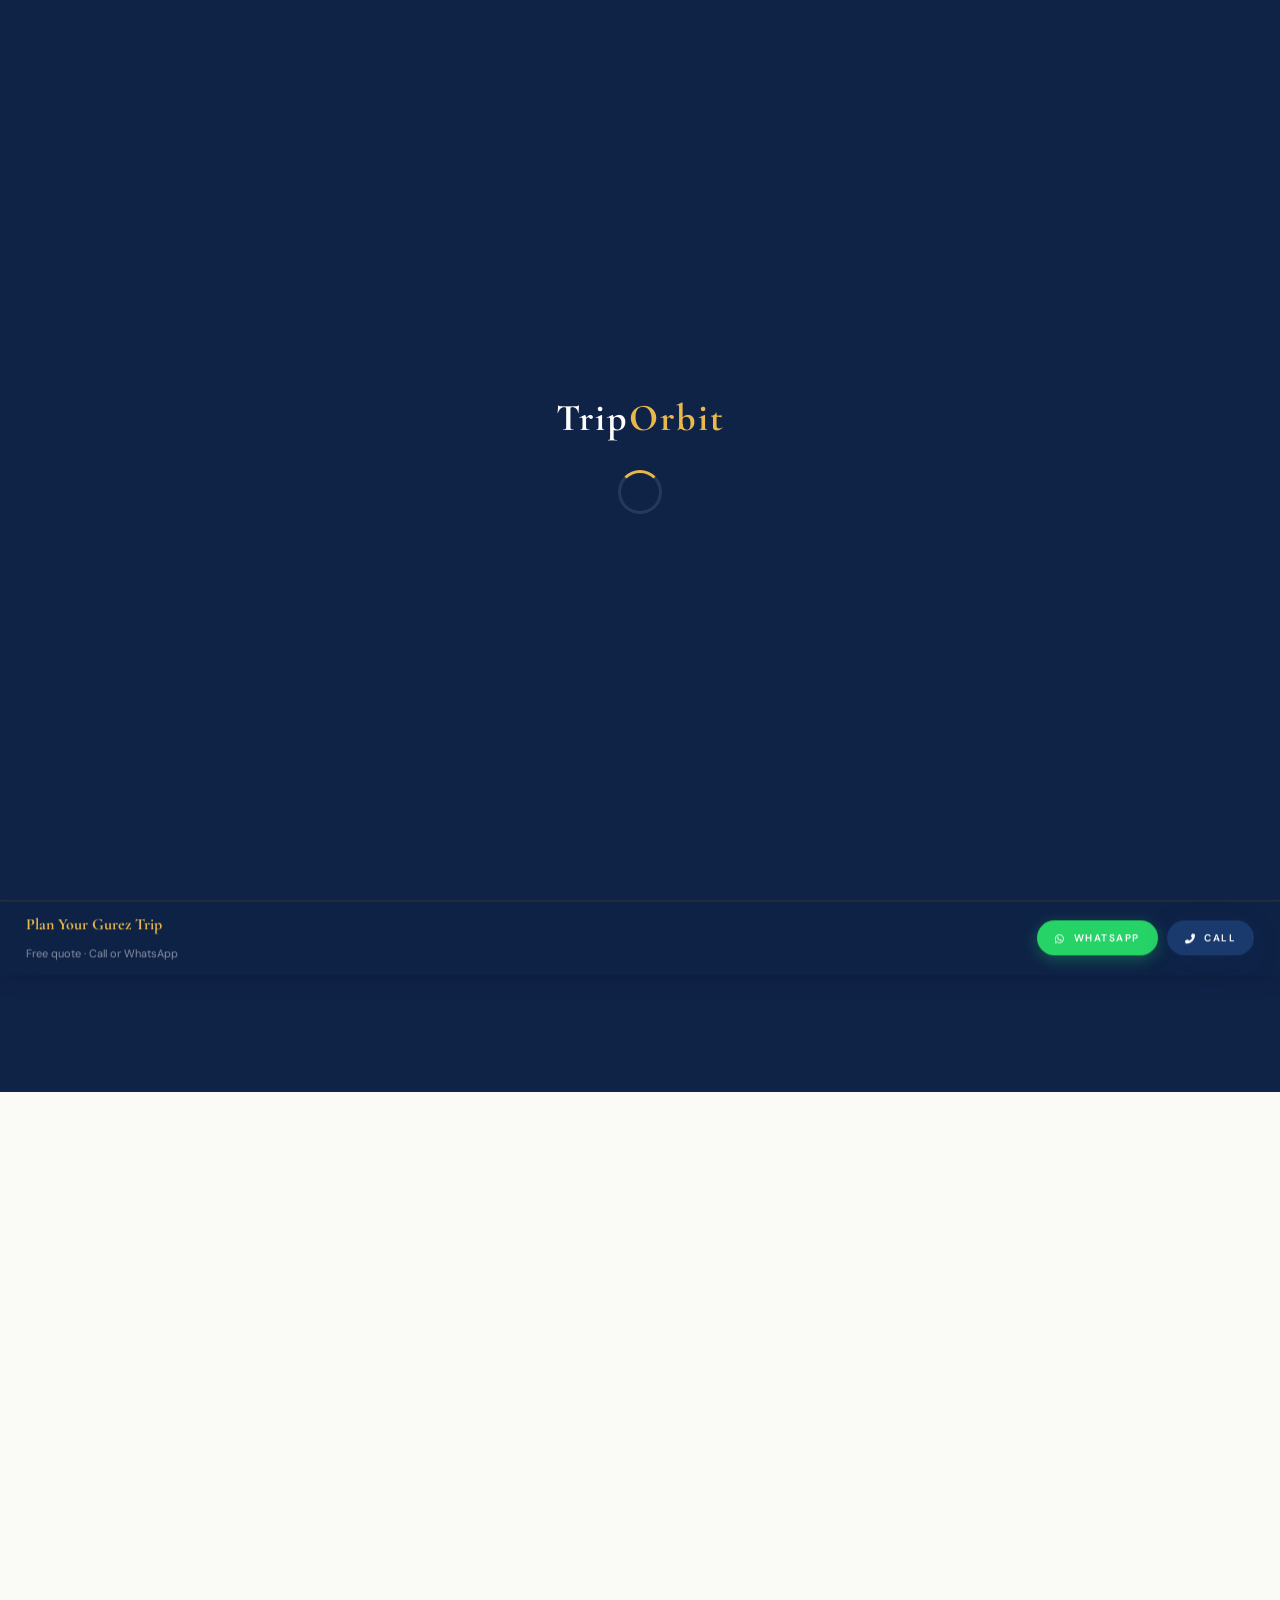
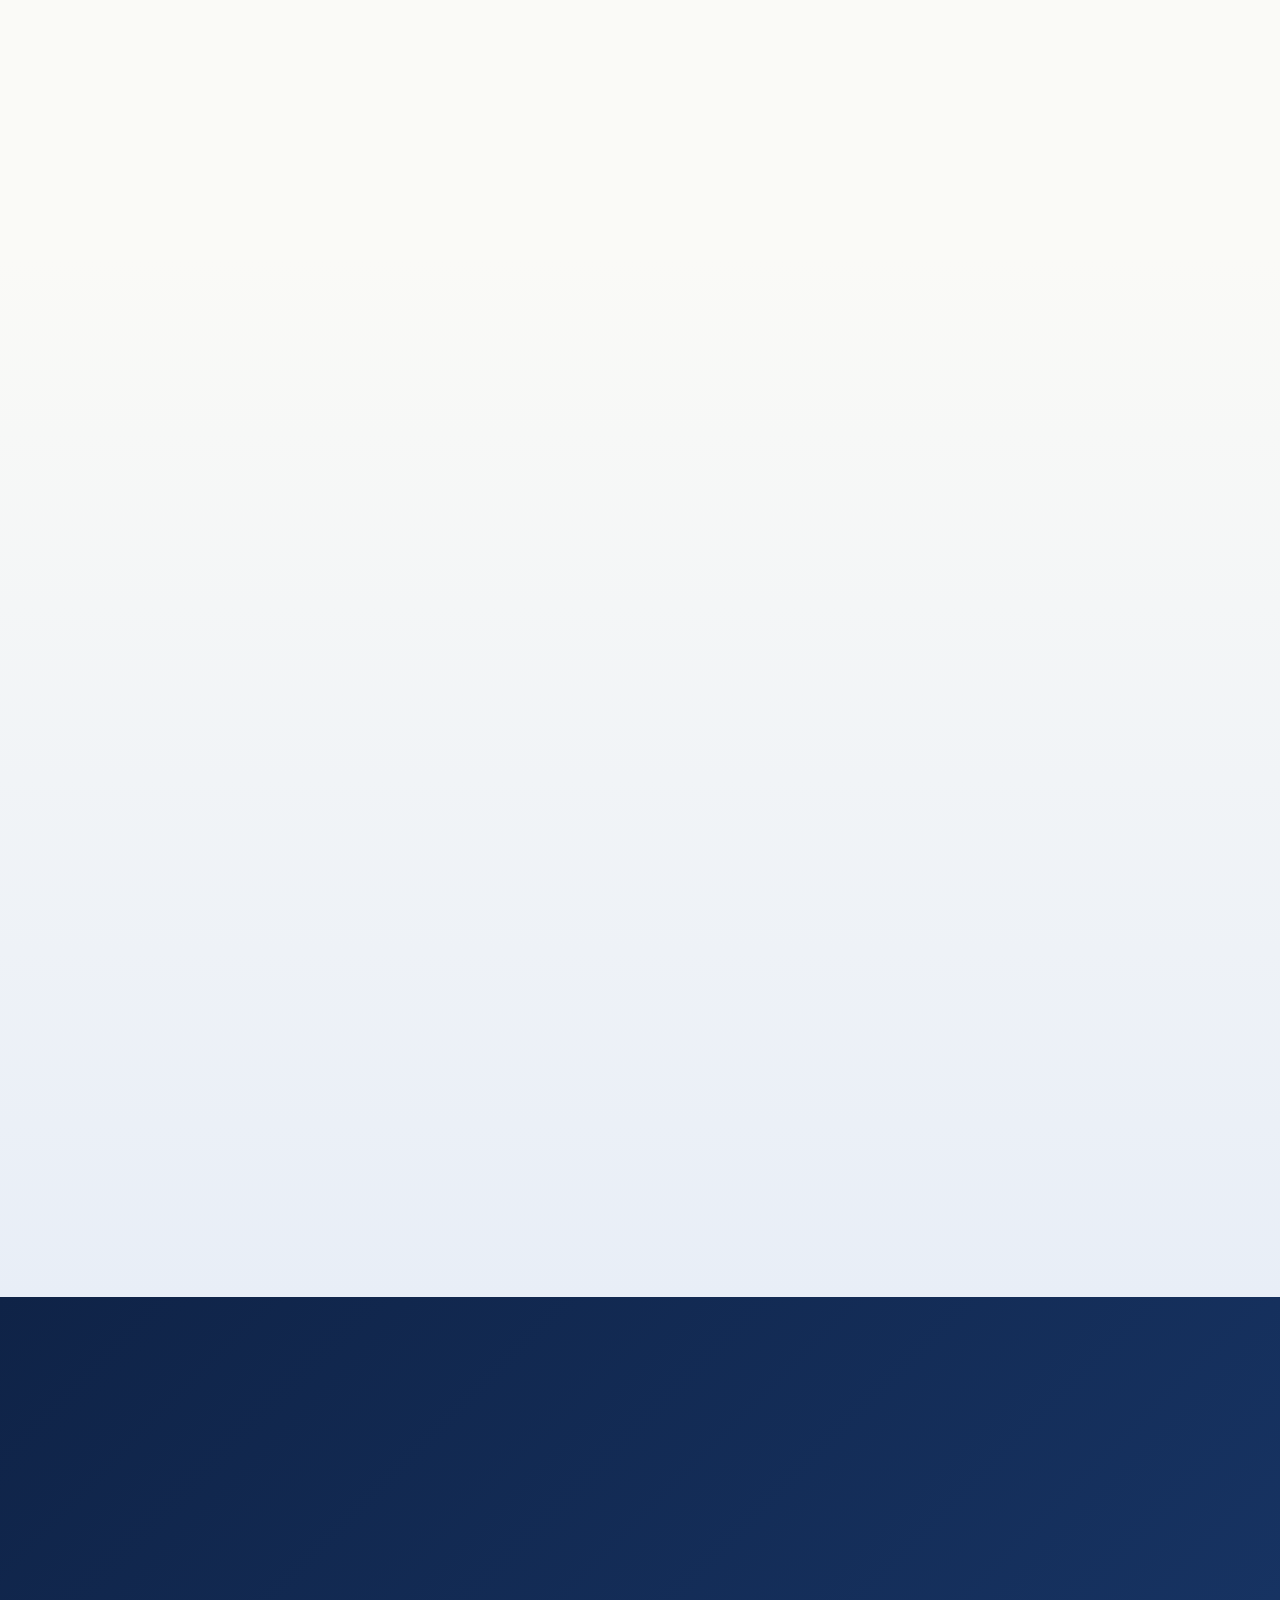
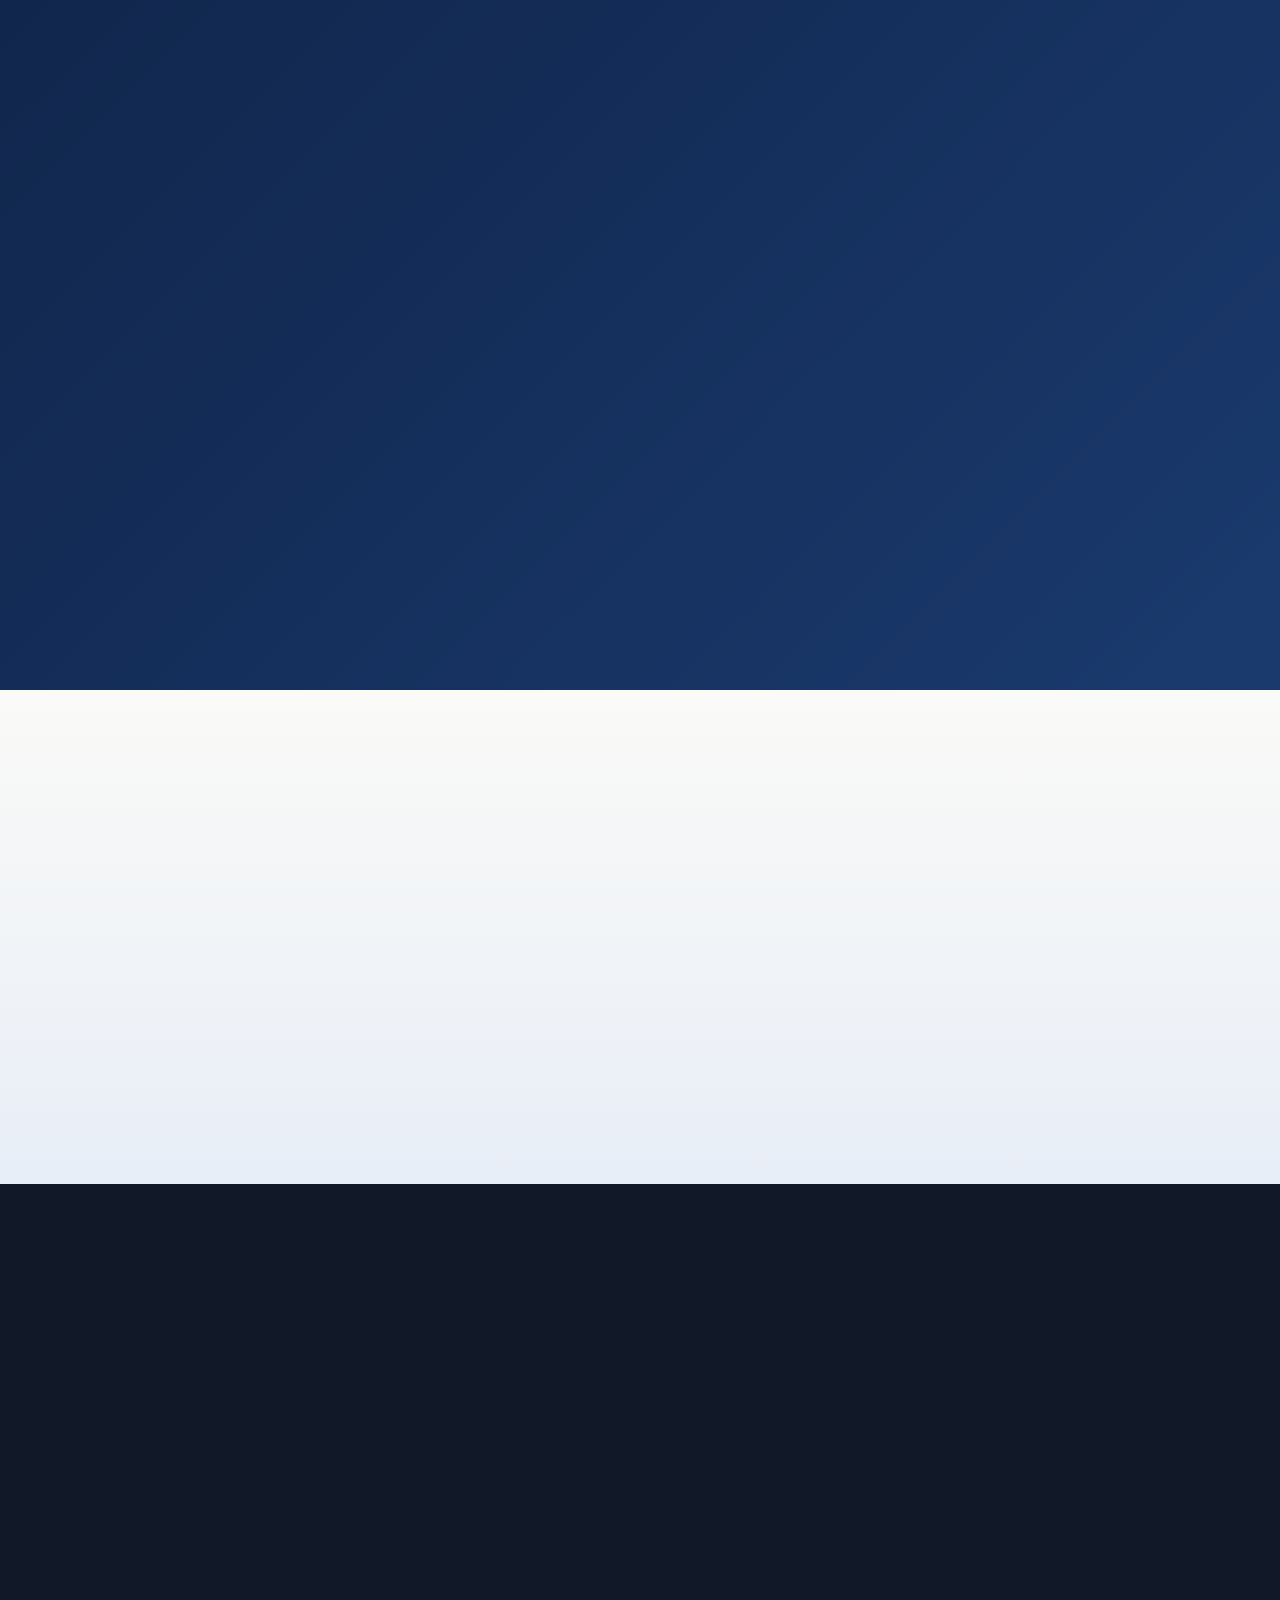
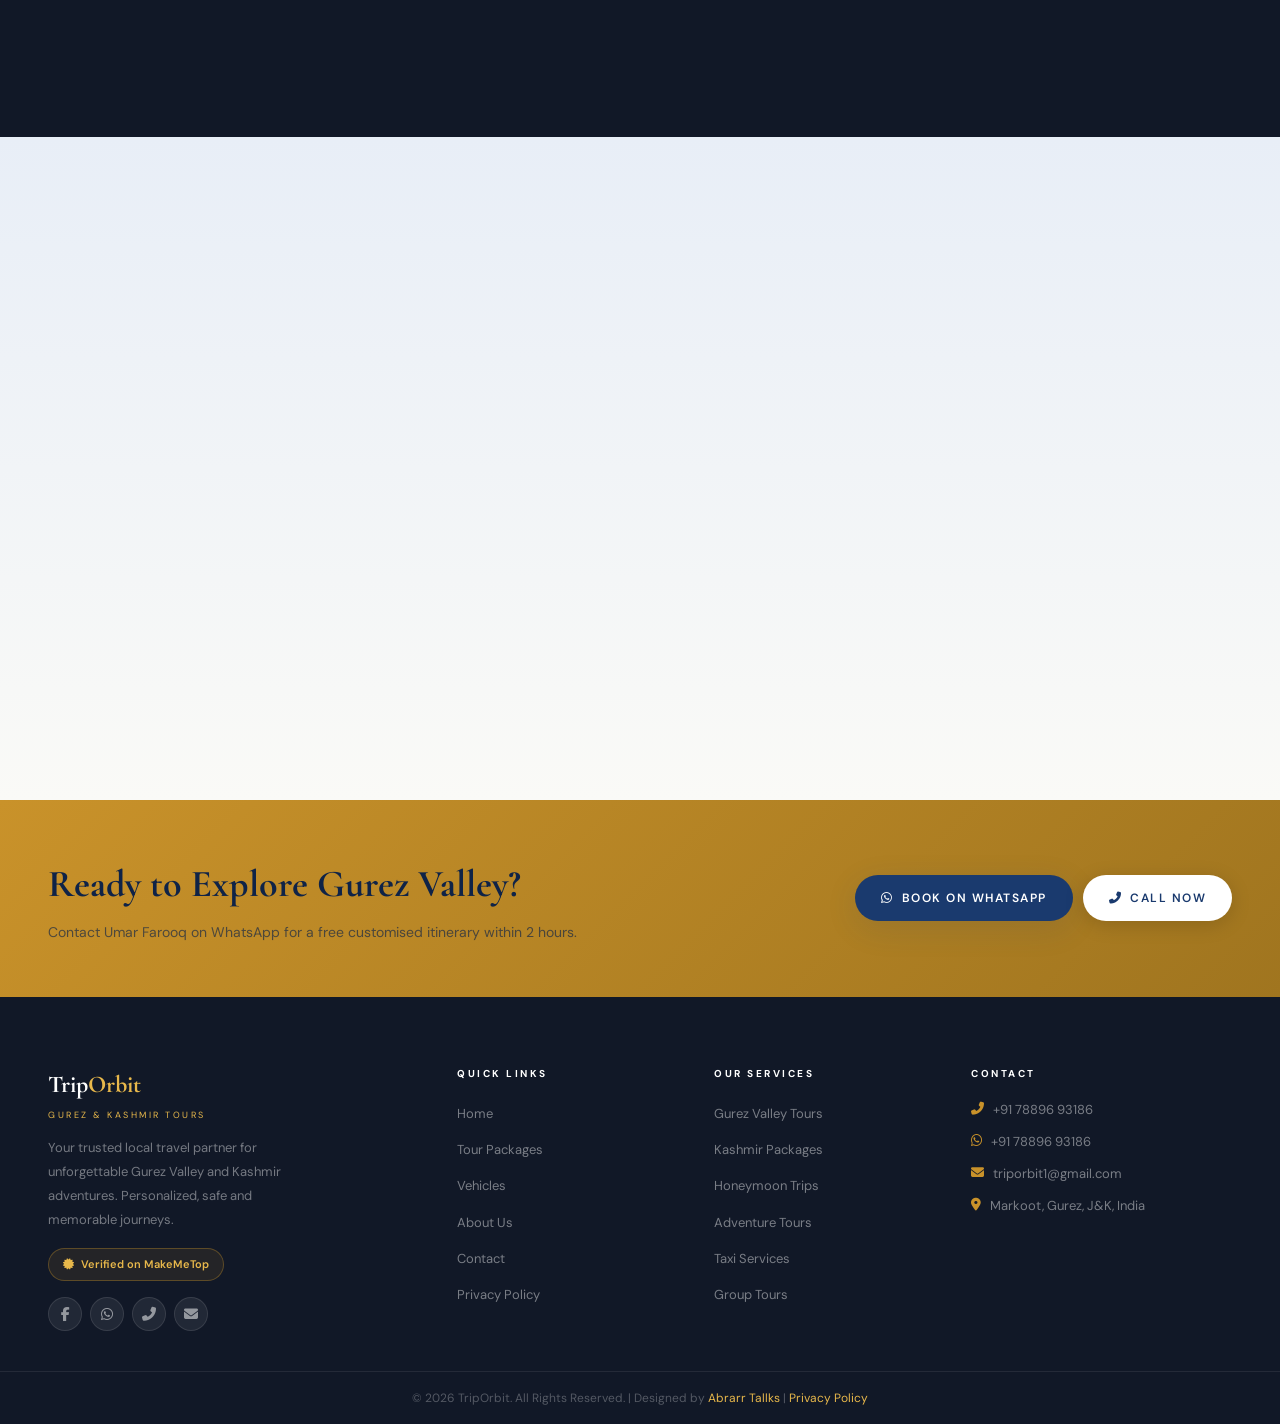
==== index.html @ 53494014 "Add files via upload" ====
<!DOCTYPE html>
<html lang="en">
<head>
<meta charset="UTF-8"/>
<meta name="viewport" content="width=device-width,initial-scale=1.0,viewport-fit=cover"/>
<title>TripOrbit – Best Gurez Valley & Kashmir Tour Packages | Umar Farooq</title>
<meta name="description" content="TripOrbit offers premium Gurez Valley and Kashmir tour packages, taxi services and travel experiences. Call Umar Farooq +91 7889693186."/>
<meta name="keywords" content="Gurez Valley tour packages, Kashmir travel agency, TripOrbit, Umar Farooq Markoot Gurez, Kashmir taxi service, adventure tours Gurez"/>
<link rel="canonical" href="https://trip-orbit.com"/>
<meta property="og:title" content="TripOrbit – Best Gurez Valley & Kashmir Tour Packages | Umar Farooq"/>
<meta property="og:description" content="TripOrbit offers premium Gurez Valley and Kashmir tour packages, taxi services and travel experiences. Call Umar Farooq +91 7889693186."/>
<meta property="og:image" content="https://images.unsplash.com/photo-1626714638456-5f14c9427ad4?w=1200&q=80"/>
<link rel="icon" type="image/png" href="favicon.png"/>
<link rel="preconnect" href="https://fonts.googleapis.com"/>
<link href="https://fonts.googleapis.com/css2?family=Cormorant+Garamond:ital,wght@0,400;0,600;0,700;1,400;1,600&family=DM+Sans:wght@300;400;500;600;700&display=swap" rel="stylesheet"/>
<link rel="stylesheet" href="https://cdnjs.cloudflare.com/ajax/libs/font-awesome/6.5.0/css/all.min.css"/>
<link rel="stylesheet" href="style.css"/>
</head>
<body><div id="pageLoader"><div class="loader-brand">Trip<span>Orbit</span></div><div class="loader-orbit"></div></div><nav id="nav" class="solid">
  <div class="nav-wrap">
    <a href="index.html" class="nav-brand">
      <div class="nav-brand-name">Trip<span>Orbit</span></div>
      <div class="nav-brand-sub">Gurez &amp; Kashmir Tours</div>
    </a>
    <ul class="nav-links" id="navLinks">
      <li><a href="index.html" class="active">Home</a></li>
      <li><a href="tours.html">Tours</a></li>
      <li><a href="cars.html">Vehicles</a></li>
      <li><a href="about.html">About</a></li>
      <li><a href="contact.html">Contact</a></li>
      <li><a href="https://wa.me/917889693186?text=Hi%20TripOrbit!%20I%20want%20to%20enquire%20about%20a%20Kashmir%2FGurez%20trip." target="_blank" class="nav-cta"><i class="fab fa-whatsapp"></i> Book Now</a></li>
    </ul>
    <button class="nav-hbg" id="navHbg" aria-label="Menu"><span></span><span></span><span></span></button>
  </div>
</nav>
<!-- HERO -->
<section class="hero" id="home" style="margin-top:0">
  <div style="position:absolute;inset:0;z-index:0">
    <div class="h-slide on" style="position:absolute;inset:0;background:url('https://images.unsplash.com/photo-1626714638456-5f14c9427ad4?w=1800&q=90') center 35%/cover;transition:opacity 1.4s ease"></div>
    <div class="h-slide" style="position:absolute;inset:0;background:url('https://images.unsplash.com/photo-1506905925346-21bda4d32df4?w=1800&q=90') center/cover;opacity:0;transition:opacity 1.4s ease"></div>
    <div class="h-slide" style="position:absolute;inset:0;background:url('https://images.unsplash.com/photo-1591649462430-c88aeea56a4f?w=1800&q=90') center/cover;opacity:0;transition:opacity 1.4s ease"></div>
    <div class="h-slide" style="position:absolute;inset:0;background:url('https://images.unsplash.com/photo-1692287731328-58f55e8950cd?w=1800&q=90') center/cover;opacity:0;transition:opacity 1.4s ease"></div>
  </div>
  <div class="hero-ov"></div>
  <div class="hero-bot"></div>
  <div class="hero-cnt">
    <div class="hero-eyebrow"><i class="fas fa-mountain"></i> Gurez Valley · Kashmir Himalaya <i class="fas fa-mountain"></i></div>
    <h1 class="hero-title">Discover Beautiful<em>Gurez with TripOrbit</em></h1>
    <p class="hero-sub">Trusted Tour &amp; Travel Partner for Kashmir Adventures — Personalized. Authentic. Unforgettable.</p>
    <div class="hero-btns">
      <a href="https://wa.me/917889693186?text=Hi%20TripOrbit!%20I%20want%20to%20enquire%20about%20a%20Kashmir%2FGurez%20trip." target="_blank" class="btn btn-wa"><i class="fab fa-whatsapp"></i> Book on WhatsApp</a>
      <a href="tel:+917889693186" class="btn btn-white"><i class="fas fa-phone-alt"></i> Call Now</a>
      <a href="tours.html" class="btn btn-outline"><i class="fas fa-compass"></i> View Tours</a>
    </div>
  </div>
  <div id="heroDots" style="position:absolute;bottom:clamp(44px,7vw,80px);left:50%;transform:translateX(-50%);z-index:3;display:flex;gap:8px"></div>
  <div class="hero-scroll"><span>Scroll</span><div class="hero-scroll-dot"></div></div>
</section>
<style>.h-dot{width:6px;height:6px;border-radius:50%;background:rgba(255,255,255,.38);cursor:pointer;transition:all .32s;border:none;padding:0}.h-dot.on{background:var(--gold-light);width:20px;border-radius:3px}</style>

<!-- TRUST STRIP -->
<div class="trust-strip">
  <div class="wrap"><div class="trust-grid">
    <div class="trust-item rv"><i class="fas fa-users trust-icon"></i><span class="trust-num count" data-to="500">0</span><span class="trust-lbl">Happy Travellers</span></div>
    <div class="trust-item rv"><i class="fas fa-suitcase-rolling trust-icon"></i><span class="trust-num count" data-to="100">0</span><span class="trust-lbl">Packages Managed</span></div>
    <div class="trust-item rv"><i class="fas fa-headset trust-icon"></i><span class="trust-num">24/7</span><span class="trust-lbl">Support Available</span></div>
    <div class="trust-item rv"><i class="fas fa-map-pin trust-icon"></i><span class="trust-num">Local</span><span class="trust-lbl">Travel Experts</span></div>
  </div></div>
</div>

<!-- ABOUT SNIPPET -->
<section class="sec" id="about">
  <div class="wrap"><div class="about-grid">
    <div class="about-imgs rvl">
      <div class="about-main"><img src="https://images.unsplash.com/photo-1626714638456-5f14c9427ad4?w=800&q=85" alt="Gurez Valley" loading="lazy"/></div>
      <div class="about-sm"><img src="https://images.unsplash.com/photo-1506905925346-21bda4d32df4?w=400&q=80" alt="Kashmir Mountains" loading="lazy"/></div>
      <div class="about-badge"><span class="about-badge-n">5+</span><span class="about-badge-t">Years Expertise</span></div>
    </div>
    <div class="rvr">
      <div class="lbl">Who We Are</div>
      <h2 class="ttl">Your Trusted <em>Local Partner</em></h2>
      <p style="font-size:clamp(13px,2vw,15px);color:var(--text2);line-height:1.9;margin-bottom:14px">TripOrbit offers memorable Kashmir and Gurez travel experiences with trusted local guidance, comfortable transport, personalized packages, and quality hospitality. Founded by Umar Farooq from Markoot, Gurez — we are the only travel agency with deep roots inside Gurez Valley itself.</p>
      <p style="font-size:clamp(13px,2vw,15px);color:var(--text2);line-height:1.9;margin-bottom:18px">Our local knowledge ensures you discover the real Gurez — the pristine Kishanganga River, the majestic Habba Khatoon Peak, the authentic Dard culture and hidden trails that no outsider agency can offer.</p>
      <div class="about-hl"><i class="fas fa-check"></i> Born &amp; raised in Gurez — 100% local expertise</div>
      <div class="about-hl"><i class="fas fa-check"></i> Verified on MakeMeTop Business Platform</div>
      <div class="about-hl"><i class="fas fa-check"></i> 500+ Happy Travellers served across India</div>
      <div class="about-hl"><i class="fas fa-check"></i> Transparent pricing — no hidden costs ever</div>
      <div style="display:flex;gap:10px;flex-wrap:wrap;margin-top:22px">
        <a href="about.html" class="btn btn-royal"><i class="fas fa-info-circle"></i> Our Full Story</a>
        <a href="https://wa.me/917889693186?text=Hi%20TripOrbit!%20I%20want%20to%20enquire%20about%20a%20Kashmir%2FGurez%20trip." target="_blank" class="btn btn-wa"><i class="fab fa-whatsapp"></i> WhatsApp Us</a>
      </div>
    </div>
  </div></div>
</section>

<!-- SERVICES -->
<section class="sec services-bg" id="services">
  <div class="wrap">
    <div class="sh c rv"><div class="lbl">What We Offer</div><h2 class="ttl">Our Premium <em>Services</em></h2><p class="sub-txt">From curated tours to comfortable transport — everything for your perfect Kashmir journey</p></div>
    <div class="svc-grid">
      <div class="svc-card rv"><div class="svc-num">01</div><div class="svc-ico"><i class="fas fa-compass"></i></div><h3>Kashmir Tour Packages</h3><p>Curated itineraries covering Srinagar, Gulmarg, Pahalgam, Sonamarg and the magical Gurez Valley.</p><a href="https://wa.me/917889693186?text=Hi%20TripOrbit!%20I%20want%20to%20enquire%20about%20a%20Kashmir%2FGurez%20trip." target="_blank" class="btn btn-royal btn-sm"><i class="fab fa-whatsapp"></i> Inquire on WhatsApp</a></div>
      <div class="svc-card rv"><div class="svc-num">02</div><div class="svc-ico"><i class="fas fa-mountain"></i></div><h3>Gurez Valley Tours</h3><p>Exclusive Gurez expeditions — Habba Khatoon Peak, Kishanganga River, Tulail Valley, Razdan Pass.</p><a href="https://wa.me/917889693186?text=Hi%20TripOrbit!%20I%20want%20to%20enquire%20about%20a%20Kashmir%2FGurez%20trip." target="_blank" class="btn btn-royal btn-sm"><i class="fab fa-whatsapp"></i> Inquire on WhatsApp</a></div>
      <div class="svc-card rv"><div class="svc-num">03</div><div class="svc-ico"><i class="fas fa-car"></i></div><h3>Taxi Services</h3><p>Comfortable, experienced local drivers for all Kashmir routes — Innova, SUV, Tempo Traveller &amp; sedans.</p><a href="https://wa.me/917889693186?text=Hi%20TripOrbit!%20I%20want%20to%20enquire%20about%20a%20Kashmir%2FGurez%20trip." target="_blank" class="btn btn-royal btn-sm"><i class="fab fa-whatsapp"></i> Inquire on WhatsApp</a></div>
      <div class="svc-card rv"><div class="svc-num">04</div><div class="svc-ico"><i class="fas fa-hotel"></i></div><h3>Hotel Booking</h3><p>Premium hotels, heritage guesthouses and cozy homestays — handpicked for comfort and authenticity.</p><a href="https://wa.me/917889693186?text=Hi%20TripOrbit!%20I%20want%20to%20enquire%20about%20a%20Kashmir%2FGurez%20trip." target="_blank" class="btn btn-royal btn-sm"><i class="fab fa-whatsapp"></i> Inquire on WhatsApp</a></div>
      <div class="svc-card rv"><div class="svc-num">05</div><div class="svc-ico"><i class="fas fa-heart"></i></div><h3>Honeymoon Trips</h3><p>Romantic Kashmir packages with private shikara rides, houseboat stays &amp; exclusive experiences.</p><a href="https://wa.me/917889693186?text=Hi%20TripOrbit!%20I%20want%20to%20enquire%20about%20a%20Kashmir%2FGurez%20trip." target="_blank" class="btn btn-royal btn-sm"><i class="fab fa-whatsapp"></i> Inquire on WhatsApp</a></div>
      <div class="svc-card rv"><div class="svc-num">06</div><div class="svc-ico"><i class="fas fa-users"></i></div><h3>Family Tours</h3><p>Kid-friendly Kashmir packages with comfortable vehicles, safe itineraries and memorable activities.</p><a href="https://wa.me/917889693186?text=Hi%20TripOrbit!%20I%20want%20to%20enquire%20about%20a%20Kashmir%2FGurez%20trip." target="_blank" class="btn btn-royal btn-sm"><i class="fab fa-whatsapp"></i> Inquire on WhatsApp</a></div>
      <div class="svc-card rv"><div class="svc-num">07</div><div class="svc-ico"><i class="fas fa-hiking"></i></div><h3>Adventure Tours</h3><p>Gurez treks, mountain camping, river crossings and off-road 4WD adventures in the Himalayas.</p><a href="https://wa.me/917889693186?text=Hi%20TripOrbit!%20I%20want%20to%20enquire%20about%20a%20Kashmir%2FGurez%20trip." target="_blank" class="btn btn-royal btn-sm"><i class="fab fa-whatsapp"></i> Inquire on WhatsApp</a></div>
      <div class="svc-card rv"><div class="svc-num">08</div><div class="svc-ico"><i class="fas fa-bus"></i></div><h3>Group Tours</h3><p>Managed group tours for 10–50 people — corporate retreats, school trips and large families.</p><a href="https://wa.me/917889693186?text=Hi%20TripOrbit!%20I%20want%20to%20enquire%20about%20a%20Kashmir%2FGurez%20trip." target="_blank" class="btn btn-royal btn-sm"><i class="fab fa-whatsapp"></i> Inquire on WhatsApp</a></div>
    </div>
  </div>
</section>

<!-- WHY US -->
<section class="sec why-bg" id="why">
  <div class="wrap">
    <div class="sh c rv"><div class="lbl" style="color:var(--gold)">Why TripOrbit</div><h2 class="ttl lt">Why <em>Choose Us</em></h2><p class="sub-txt lt">The only Gurez-based travel agency with true local roots and insider knowledge</p></div>
    <div class="why-grid">
      <div class="why-card rv"><div class="why-ico"><i class="fas fa-map-pin"></i></div><h3>True Local Expertise</h3><p>We are from Gurez — not just tour operators. Umar Farooq was born and raised in Markoot village, giving you experiences no outsider can offer.</p></div>
      <div class="why-card rv"><div class="why-ico"><i class="fas fa-shield-alt"></i></div><h3>Safe &amp; Trusted</h3><p>Verified on MakeMeTop, trusted by 500+ travellers. Every vehicle, route and accommodation is personally vetted for your safety.</p></div>
      <div class="why-card rv"><div class="why-ico"><i class="fas fa-hand-holding-heart"></i></div><h3>Personalized Service</h3><p>No cookie-cutter tours. Every itinerary is crafted specifically for you — your preferences, your pace, your budget.</p></div>
      <div class="why-card rv"><div class="why-ico"><i class="fas fa-rupee-sign"></i></div><h3>No Hidden Costs</h3><p>Complete transparency in pricing. What we quote is exactly what you pay — no surprises, no last-minute additions ever.</p></div>
      <div class="why-card rv"><div class="why-ico"><i class="fas fa-headset"></i></div><h3>24/7 Support</h3><p>We are available round the clock throughout your journey — from landing to safe departure home.</p></div>
      <div class="why-card rv"><div class="why-ico"><i class="fas fa-star"></i></div><h3>Quality Guaranteed</h3><p>Premium vehicles, hand-selected hotels, experienced guides and genuine Kashmiri hospitality at every step.</p></div>
    </div>
  </div>
</section>

<!-- FEATURED TOURS -->
<section class="sec services-bg" id="tours-preview">
  <div class="wrap">
    <div class="sh c rv"><div class="lbl">Top Picks</div><h2 class="ttl">Featured <em>Tour Packages</em></h2><p class="sub-txt">Handcrafted experiences — inquire on WhatsApp for details &amp; availability</p></div>
    <div class="tour-grid" id="toursGrid"></div>
    <div style="text-align:center;margin-top:32px" class="rv"><a href="tours.html" class="btn btn-royal"><i class="fas fa-compass"></i> View All Tour Packages</a></div>
  </div>
</section>

<!-- GALLERY -->
<section class="sec gallery-bg" id="gallery">
  <div class="wrap">
    <div class="sh c rv"><div class="lbl" style="color:var(--gold)">Visual Journey</div><h2 class="ttl lt">Explore <em>Kashmir &amp; Gurez</em></h2><p class="sub-txt lt">Stunning landscapes from the paradise of Gurez Valley and Kashmir Himalayas</p></div>
    <div class="gal-filter rv" id="galFilters"><button class="gal-btn on" data-cat="all">All Photos</button><button class="gal-btn" data-cat="gurez">Gurez Valley</button><button class="gal-btn" data-cat="kashmir">Kashmir</button><button class="gal-btn" data-cat="adventure">Adventure</button></div>
    <div class="gal-grid rv" id="galGrid"></div>
    <div style="text-align:center;margin-top:26px" class="rv"><a href="tours.html" class="btn btn-outline" style="border-color:rgba(255,255,255,.4)"><i class="fas fa-compass"></i> View All Packages</a></div>
  </div>
</section>
<div class="lb" id="lb"><button class="lb-x" id="lbClose"><i class="fas fa-times"></i></button><button class="lb-nav lb-prev" id="lbPrev"><i class="fas fa-chevron-left"></i></button><img id="lbImg" src="" alt=""/><p class="lb-cap" id="lbCap"></p><button class="lb-nav lb-next" id="lbNext"><i class="fas fa-chevron-right"></i></button></div>

<!-- TESTIMONIALS -->
<section class="sec testi-bg">
  <div class="wrap">
    <div class="sh c rv"><div class="lbl">Happy Travellers</div><h2 class="ttl">What Our Guests <em>Say</em></h2></div>
    <div class="testi-grid">
      <div class="testi-card rv"><div class="testi-stars">★★★★★</div><p>"An absolutely unforgettable experience in Gurez Valley! Umar bhai arranged everything perfectly — vehicle, homestay, local food and guided walks. This is the only real way to experience Gurez. Highly recommended!"</p><div class="testi-auth"><div class="testi-av">RK</div><div><strong>Rahul Kapoor</strong><span>Delhi — Gurez Valley Tour</span></div></div></div>
      <div class="testi-card rv"><div class="testi-stars">★★★★★</div><p>"Best Kashmir tour agency I've used. TripOrbit's local knowledge is unmatched. The family package was seamlessly arranged — from Srinagar to Pahalgam to Gulmarg. Every detail taken care of. Will book again!"</p><div class="testi-auth"><div class="testi-av">SA</div><div><strong>Suresh &amp; Anita</strong><span>Mumbai — Family Kashmir Tour</span></div></div></div>
      <div class="testi-card rv"><div class="testi-stars">★★★★★</div><p>"TripOrbit gave us the most authentic Gurez experience possible. Being from Gurez themselves, they know every corner and hidden gem. The Kishanganga trek was extraordinary. 10/10!"</p><div class="testi-auth"><div class="testi-av">AM</div><div><strong>Arjun Mehta</strong><span>Bangalore — Adventure Trek</span></div></div></div>
    </div>
  </div>
</section>

<!-- CTA STRIP -->
<div class="cta-strip">
  <div class="wrap"><div class="cta-inner">
    <div><h2>Ready to Explore Gurez Valley?</h2><p>Contact Umar Farooq on WhatsApp for a free customised itinerary within 2 hours.</p></div>
    <div class="cta-btns"><a href="https://wa.me/917889693186?text=Hi%20TripOrbit!%20I%20want%20to%20enquire%20about%20a%20Kashmir%2FGurez%20trip." target="_blank" class="btn btn-royal"><i class="fab fa-whatsapp"></i> Book on WhatsApp</a><a href="tel:+917889693186" class="btn btn-white"><i class="fas fa-phone-alt"></i> Call Now</a></div>
  </div></div>
</div>
<footer>
  <div class="ft"><div class="wrap"><div class="ft-grid">
    <div>
      <div class="ft-brand-name">Trip<span>Orbit</span></div>
      <div class="ft-brand-tag">Gurez &amp; Kashmir Tours</div>
      <p class="ft-about">Your trusted local travel partner for unforgettable Gurez Valley and Kashmir adventures. Personalized, safe and memorable journeys.</p>
      <a href="https://makemetop.in/?biz=tGDVPqLP9WNMImsATMCc" target="_blank" class="ft-mmt"><i class="fas fa-certificate"></i> Verified on MakeMeTop</a>
      <div class="ft-soc">
        <a href="https://www.facebook.com/share/1CKS7uAWqa/" target="_blank"><i class="fab fa-facebook-f"></i></a>
        <a href="https://wa.me/917889693186?text=Hi%20TripOrbit!%20I%20want%20to%20enquire%20about%20a%20Kashmir%2FGurez%20trip." target="_blank"><i class="fab fa-whatsapp"></i></a>
        <a href="tel:+917889693186"><i class="fas fa-phone-alt"></i></a>
        <a href="mailto:triporbit1@gmail.com"><i class="fas fa-envelope"></i></a>
      </div>
    </div>
    <div class="ft-col"><h4>Quick Links</h4><ul>
      <li><a href="index.html">Home</a></li><li><a href="tours.html">Tour Packages</a></li><li><a href="cars.html">Vehicles</a></li><li><a href="about.html">About Us</a></li><li><a href="contact.html">Contact</a></li><li><a href="privacy.html">Privacy Policy</a></li>
    </ul></div>
    <div class="ft-col"><h4>Our Services</h4><ul>
      <li><a href="tours.html">Gurez Valley Tours</a></li><li><a href="tours.html">Kashmir Packages</a></li><li><a href="tours.html">Honeymoon Trips</a></li><li><a href="tours.html">Adventure Tours</a></li><li><a href="cars.html">Taxi Services</a></li><li><a href="tours.html">Group Tours</a></li>
    </ul></div>
    <div class="ft-col"><h4>Contact</h4>
      <div class="ft-ci"><i class="fas fa-phone-alt"></i><a href="tel:+917889693186">+91 78896 93186</a></div>
      <div class="ft-ci"><i class="fab fa-whatsapp"></i><a href="https://wa.me/917889693186?text=Hi%20TripOrbit!%20I%20want%20to%20enquire%20about%20a%20Kashmir%2FGurez%20trip.">+91 78896 93186</a></div>
      <div class="ft-ci"><i class="fas fa-envelope"></i><a href="mailto:triporbit1@gmail.com">triporbit1@gmail.com</a></div>
      <div class="ft-ci"><i class="fas fa-map-marker-alt"></i><span>Markoot, Gurez, J&amp;K, India</span></div>
    </div>
  </div></div></div>
  <div class="fb"><div class="wrap">&copy; 2026 TripOrbit. All Rights Reserved. | Designed by <a href="#">Abrarr Tallks</a> | <a href="privacy.html">Privacy Policy</a></div></div>
</footer><a href="https://wa.me/917889693186?text=Hi%20TripOrbit!%20I%20want%20to%20enquire%20about%20a%20Kashmir%2FGurez%20trip." target="_blank" class="wa-float" aria-label="WhatsApp"><i class="fab fa-whatsapp"></i><span class="wa-tip">Chat with us!</span></a>
<a href="tel:+917889693186" class="call-float" aria-label="Call"><i class="fas fa-phone-alt"></i><span class="call-tip">+91 78896 93186</span></a>
<button class="sct" id="sct"><i class="fas fa-chevron-up"></i></button>
<div class="toast" id="toast"></div>
<div class="sbb" id="sbb"><div class="sbb-txt"><strong>Plan Your Gurez Trip</strong><span>Free quote · Call or WhatsApp</span></div><div class="sbb-btns"><a href="https://wa.me/917889693186?text=Hi%20TripOrbit!%20I%20want%20to%20enquire%20about%20a%20Kashmir%2FGurez%20trip." target="_blank" class="btn btn-wa btn-sm"><i class="fab fa-whatsapp"></i> WhatsApp</a><a href="tel:+917889693186" class="btn btn-royal btn-sm"><i class="fas fa-phone-alt"></i> Call</a></div></div><div class="tmo" id="tmo"><div class="tmb"><button class="tm-close" id="tmClose"><i class="fas fa-times"></i></button><div class="tmi"><img id="tmoImg" src="" alt=""/></div><div class="tm-body" id="tmBody"></div></div></div>
<script type="script" src="script.js"></script>
</body></html>
---- style.css ----
/* ================================================================
   TRIPORBIT — Premium Travel Website Design System
   Royal Blue · Gold · Deep Navy · Glassmorphism
   ================================================================ */
@import url('https://fonts.googleapis.com/css2?family=Cormorant+Garamond:ital,wght@0,400;0,600;0,700;1,400;1,600&family=DM+Sans:wght@300;400;500;600;700&display=swap');

:root {
  /* Colors */
  --royal:      #1a3a6e;
  --royal-dark: #0f2347;
  --royal-mid:  #1e4080;
  --sky:        #2563eb;
  --gold:       #c9922a;
  --gold-light: #e8b84b;
  --gold-pale:  #fdf3dc;
  --white:      #ffffff;
  --cream:      #fafaf7;
  --charcoal:   #111827;
  --mist:       #f0f4f9;
  --text:       #111827;
  --text2:      #4b5563;
  --text3:      #9ca3af;
  --border:     rgba(26,58,110,.14);
  --border2:    rgba(201,146,42,.35);

  /* Shadows */
  --sh-sm:   0 2px 12px rgba(26,58,110,.08);
  --sh-md:   0 8px 32px rgba(26,58,110,.12);
  --sh-lg:   0 20px 60px rgba(26,58,110,.18);
  --sh-xl:   0 32px 80px rgba(26,58,110,.22);
  --sh-gold: 0 8px 28px rgba(201,146,42,.3);

  /* Radii */
  --r-sm: 6px; --r-md: 12px; --r-lg: 20px; --r-xl: 28px; --r-2xl: 40px;

  /* Transitions */
  --ease: all .32s cubic-bezier(.4,0,.2,1);

  /* Nav */
  --nav-h: 76px;
}

/* ── RESET ─────────────────────────────────────────────── */
*,*::before,*::after { box-sizing: border-box; margin: 0; padding: 0; }
html { scroll-behavior: smooth; font-size: 16px; -webkit-text-size-adjust: 100%; }
body {
  font-family: 'DM Sans', sans-serif;
  background: var(--cream);
  color: var(--text);
  overflow-x: hidden;
  line-height: 1.7;
  -webkit-font-smoothing: antialiased;
}
a { text-decoration: none; color: inherit; }
ul { list-style: none; }
img { display: block; max-width: 100%; height: auto; }
button { cursor: pointer; border: none; font-family: inherit; }
input, select, textarea { font-family: inherit; }

/* ── LOADER ─────────────────────────────────────────────── */
#pageLoader {
  position: fixed; inset: 0; z-index: 9999;
  background: var(--royal-dark);
  display: flex; flex-direction: column;
  align-items: center; justify-content: center;
  gap: 20px; transition: opacity .6s, visibility .6s;
}
#pageLoader.out { opacity: 0; visibility: hidden; pointer-events: none; }
.loader-brand {
  font-family: 'Cormorant Garamond', serif;
  font-size: clamp(28px, 5vw, 38px);
  font-weight: 700; color: var(--white);
  letter-spacing: 2px;
}
.loader-brand span { color: var(--gold-light); }
.loader-orbit {
  width: 44px; height: 44px;
  border: 3px solid rgba(255,255,255,.1);
  border-top-color: var(--gold-light);
  border-radius: 50%;
  animation: spin 1s linear infinite;
}
@keyframes spin { to { transform: rotate(360deg); } }

/* ── NAVBAR ─────────────────────────────────────────────── */
#nav {
  position: fixed; top: 0; left: 0; right: 0; z-index: 900;
  height: var(--nav-h);
  transition: background .35s, box-shadow .35s, height .3s;
}
#nav.solid {
  background: rgba(15,35,71,.97);
  backdrop-filter: blur(20px);
  box-shadow: 0 2px 24px rgba(0,0,0,.28);
}
#nav.sc { height: 62px; }
.nav-wrap {
  max-width: 1280px; margin: 0 auto;
  padding: 0 clamp(16px,3vw,32px);
  display: flex; align-items: center;
  justify-content: space-between; height: 100%;
}
.nav-brand {
  display: flex; flex-direction: column;
  z-index: 901; position: relative;
}
.nav-brand-name {
  font-family: 'Cormorant Garamond', serif;
  font-size: clamp(18px,3vw,22px);
  font-weight: 700; color: var(--white);
  letter-spacing: 1.5px; line-height: 1.1;
}
.nav-brand-name span { color: var(--gold-light); }
.nav-brand-sub {
  font-size: 9px; color: rgba(255,255,255,.38);
  letter-spacing: 3px; text-transform: uppercase;
}
.nav-links {
  display: flex; align-items: center; gap: 2px;
}
.nav-links a {
  font-size: 11px; font-weight: 600; letter-spacing: 1.5px;
  text-transform: uppercase; color: rgba(255,255,255,.72);
  padding: 7px 13px; border-radius: var(--r-sm);
  transition: var(--ease); position: relative;
}
.nav-links a::after {
  content: ''; position: absolute; bottom: 3px; left: 13px; right: 13px;
  height: 1px; background: var(--gold-light);
  transform: scaleX(0); transition: transform .3s;
  transform-origin: center;
}
.nav-links a:hover { color: var(--white); }
.nav-links a:hover::after, .nav-links a.active::after { transform: scaleX(1); }
.nav-links a.active { color: var(--gold-light); }
.nav-cta {
  background: linear-gradient(135deg, var(--gold), #a0751f) !important;
  color: var(--charcoal) !important; font-weight: 700 !important;
  padding: 9px 20px !important; border-radius: 99px !important;
  box-shadow: var(--sh-gold) !important; letter-spacing: 1px !important;
}
.nav-cta:hover { transform: translateY(-1px); box-shadow: 0 10px 28px rgba(201,146,42,.5) !important; }
.nav-cta::after { display: none !important; }
.nav-hbg {
  display: none; flex-direction: column; gap: 5px;
  padding: 5px; z-index: 901; background: none; border: none; cursor: pointer;
}
.nav-hbg span {
  display: block; width: 22px; height: 2px;
  background: var(--white); border-radius: 2px;
  transition: var(--ease); pointer-events: none;
}
.nav-hbg.open span:nth-child(1) { transform: translateY(7px) rotate(45deg); }
.nav-hbg.open span:nth-child(2) { opacity: 0; }
.nav-hbg.open span:nth-child(3) { transform: translateY(-7px) rotate(-45deg); }

/* ── BUTTONS ─────────────────────────────────────────────── */
.btn {
  display: inline-flex; align-items: center; gap: 8px;
  font-family: 'DM Sans', sans-serif; font-weight: 600;
  font-size: 12px; letter-spacing: 1.5px; text-transform: uppercase;
  padding: 13px 26px; border-radius: 99px;
  transition: var(--ease); cursor: pointer; border: none;
  white-space: nowrap; text-decoration: none;
}
.btn-gold { background: linear-gradient(135deg, var(--gold), #a0751f); color: var(--charcoal); box-shadow: var(--sh-gold); }
.btn-gold:hover { transform: translateY(-2px); box-shadow: 0 14px 36px rgba(201,146,42,.5); }
.btn-royal { background: var(--royal); color: var(--white); box-shadow: var(--sh-md); }
.btn-royal:hover { background: var(--royal-mid); transform: translateY(-2px); }
.btn-white { background: var(--white); color: var(--royal); box-shadow: 0 4px 20px rgba(0,0,0,.15); }
.btn-white:hover { transform: translateY(-2px); box-shadow: 0 8px 28px rgba(0,0,0,.2); }
.btn-outline { background: transparent; color: var(--white); border: 1.5px solid rgba(255,255,255,.4); }
.btn-outline:hover { background: rgba(255,255,255,.1); border-color: var(--gold-light); color: var(--gold-light); transform: translateY(-2px); }
.btn-wa { background: #25D366; color: var(--white); box-shadow: 0 4px 16px rgba(37,211,102,.32); }
.btn-wa:hover { background: #1eba57; transform: translateY(-2px); box-shadow: 0 8px 26px rgba(37,211,102,.45); }
.btn-sm { padding: 9px 18px; font-size: 10px; }

/* ── LAYOUT ──────────────────────────────────────────────── */
.wrap { max-width: 1240px; margin: 0 auto; padding: 0 clamp(14px,4vw,28px); }
.sec { padding: clamp(56px,10vw,96px) 0; }
.sec-sm { padding: clamp(36px,6vw,56px) 0; }

/* ── SECTION LABELS ──────────────────────────────────────── */
.lbl {
  display: inline-flex; align-items: center; gap: 10px;
  font-size: 10px; font-weight: 700; letter-spacing: 3px;
  text-transform: uppercase; color: var(--gold); margin-bottom: 12px;
}
.lbl::before, .lbl::after {
  content: ''; display: block; width: 24px; height: 1px;
  background: var(--gold); flex-shrink: 0;
}
.ttl {
  font-family: 'Cormorant Garamond', serif;
  font-size: clamp(28px,5vw,52px);
  font-weight: 700; color: var(--charcoal);
  line-height: 1.15; margin-bottom: 14px;
}
.ttl em { font-style: italic; color: var(--royal); }
.ttl.lt { color: var(--white); }
.ttl.lt em { color: var(--gold-light); }
.sub-txt {
  font-size: clamp(14px,1.8vw,16px);
  color: var(--text2); max-width: 540px; line-height: 1.85;
}
.sub-txt.lt { color: rgba(255,255,255,.65); }
.sh { margin-bottom: clamp(32px,5vw,52px); }
.sh.c { text-align: center; }
.sh.c .lbl { justify-content: center; }
.sh.c .sub-txt { margin: 0 auto; }

/* ── REVEAL ──────────────────────────────────────────────── */
.rv  { opacity: 0; transform: translateY(26px); transition: opacity .65s cubic-bezier(.4,0,.2,1), transform .65s cubic-bezier(.4,0,.2,1); }
.rvl { opacity: 0; transform: translateX(-26px); transition: opacity .65s cubic-bezier(.4,0,.2,1), transform .65s cubic-bezier(.4,0,.2,1); }
.rvr { opacity: 0; transform: translateX(26px);  transition: opacity .65s cubic-bezier(.4,0,.2,1), transform .65s cubic-bezier(.4,0,.2,1); }
.rv.in,.rvl.in,.rvr.in { opacity: 1; transform: translate(0); }

/* ── GLASSMORPHISM CARD ──────────────────────────────────── */
.glass {
  background: rgba(255,255,255,.72);
  backdrop-filter: blur(12px);
  -webkit-backdrop-filter: blur(12px);
  border: 1px solid rgba(255,255,255,.7);
  border-radius: var(--r-xl);
  box-shadow: var(--sh-md);
}
.glass-dark {
  background: rgba(15,35,71,.72);
  backdrop-filter: blur(16px);
  -webkit-backdrop-filter: blur(16px);
  border: 1px solid rgba(255,255,255,.1);
  border-radius: var(--r-xl);
}

/* ── HERO ─────────────────────────────────────────────────── */
.hero {
  position: relative; height: 100vh; min-height: 620px;
  display: flex; align-items: center; justify-content: center;
  overflow: hidden;
}
.hero-bg {
  position: absolute; inset: 0;
  background: url('https://images.unsplash.com/photo-1626714638456-5f14c9427ad4?w=1800&q=90') center/cover no-repeat;
  filter: none !important;
}
.hero-ov {
  position: absolute; inset: 0;
  background: linear-gradient(160deg,
    rgba(15,35,71,.82) 0%,
    rgba(15,35,71,.48) 45%,
    rgba(15,35,71,.72) 100%);
}
.hero-bot {
  position: absolute; bottom: 0; left: 0; right: 0; height: 130px;
  background: linear-gradient(to top, var(--cream), transparent);
  pointer-events: none;
}
.hero-cnt {
  position: relative; z-index: 2; text-align: center;
  padding: 0 clamp(16px,5vw,40px); max-width: 900px; width: 100%;
}
.hero-eyebrow {
  display: inline-flex; align-items: center; gap: 8px;
  font-size: 10px; font-weight: 700; letter-spacing: 3.5px;
  text-transform: uppercase; color: var(--gold-light);
  background: rgba(201,146,42,.14);
  border: 1px solid rgba(201,146,42,.3);
  padding: 7px 16px; border-radius: 99px; margin-bottom: 20px;
}
.hero-title {
  font-family: 'Cormorant Garamond', serif;
  font-size: clamp(38px,7.5vw,86px);
  font-weight: 700; color: var(--white);
  line-height: 1.06; margin-bottom: 18px;
  text-shadow: 0 3px 22px rgba(0,0,0,.28);
}
.hero-title em { font-style: italic; color: var(--gold-light); display: block; }
.hero-sub {
  font-size: clamp(14px,2.2vw,17px);
  color: rgba(255,255,255,.78);
  max-width: 560px; margin: 0 auto 32px;
  line-height: 1.85; font-weight: 300;
}
.hero-btns { display: flex; gap: 12px; flex-wrap: wrap; justify-content: center; }
.hero-scroll {
  position: absolute; bottom: 28px; left: 50%;
  transform: translateX(-50%); z-index: 2;
  display: flex; flex-direction: column;
  align-items: center; gap: 6px;
  color: rgba(255,255,255,.4); font-size: 9px;
  letter-spacing: 2px; text-transform: uppercase;
}
.hero-scroll-dot {
  width: 1.5px; height: 32px;
  background: linear-gradient(to bottom, transparent, rgba(255,255,255,.5));
}

/* ── TRUST STRIP ─────────────────────────────────────────── */
.trust-strip {
  background: var(--royal-dark);
  padding: clamp(20px,4vw,30px) 0;
}
.trust-grid {
  display: grid; grid-template-columns: repeat(4,1fr);
  gap: 0; max-width: 900px; margin: 0 auto;
}
.trust-item {
  text-align: center; padding: clamp(14px,3vw,22px) 14px;
  border-right: 1px solid rgba(255,255,255,.09);
  position: relative; transition: var(--ease);
}
.trust-item:last-child { border: none; }
.trust-item::after {
  content: ''; position: absolute; bottom: 0; left: 50%;
  transform: translateX(-50%); width: 0; height: 2px;
  background: var(--gold-light); transition: .4s;
}
.trust-item:hover::after { width: 60%; }
.trust-num {
  font-family: 'Cormorant Garamond', serif;
  font-size: clamp(26px,4vw,38px);
  font-weight: 700; color: var(--gold-light);
  display: block; line-height: 1;
}
.trust-lbl {
  font-size: clamp(9px,1.6vw,11px);
  color: rgba(255,255,255,.5); letter-spacing: 1.5px;
  text-transform: uppercase; margin-top: 5px; display: block;
}
.trust-icon {
  font-size: clamp(16px,2.5vw,20px);
  color: var(--gold); margin-bottom: 6px; display: block;
}

/* ── ABOUT ───────────────────────────────────────────────── */
.about-grid {
  display: grid; grid-template-columns: 1fr 1fr;
  gap: clamp(32px,6vw,80px); align-items: center;
}
.about-imgs { position: relative; padding-bottom: 32px; }
.about-main {
  border-radius: var(--r-xl); overflow: hidden;
  height: clamp(280px,45vw,480px); box-shadow: var(--sh-xl);
}
.about-main img { width: 100%; height: 100%; object-fit: cover; filter: none !important; transition: transform .5s; }
.about-main:hover img { transform: scale(1.04); }
.about-sm {
  position: absolute; bottom: 0; right: clamp(-12px,-3vw,-28px);
  width: clamp(140px,18vw,210px); height: clamp(110px,14vw,160px);
  border-radius: var(--r-lg); overflow: hidden;
  border: 5px solid var(--cream); box-shadow: var(--sh-lg);
}
.about-sm img { width: 100%; height: 100%; object-fit: cover; }
.about-badge {
  position: absolute; top: -14px; left: -14px;
  width: clamp(72px,9vw,90px); height: clamp(72px,9vw,90px);
  border-radius: 50%;
  background: linear-gradient(135deg, var(--gold), #a0751f);
  display: flex; flex-direction: column; align-items: center;
  justify-content: center; box-shadow: var(--sh-gold); z-index: 2;
}
.about-badge-n {
  font-family: 'Cormorant Garamond', serif;
  font-size: clamp(18px,3vw,24px);
  font-weight: 700; color: var(--white); line-height: 1;
}
.about-badge-t {
  font-size: 8px; color: rgba(255,255,255,.8); font-weight: 700;
  letter-spacing: 1px; text-transform: uppercase; text-align: center; line-height: 1.4;
}
.about-hl {
  display: flex; align-items: center; gap: 12px;
  font-size: clamp(13px,1.8vw,14px); color: var(--text2); margin-bottom: 12px;
}
.about-hl i {
  width: 32px; height: 32px; border-radius: 50%;
  background: rgba(201,146,42,.1); border: 1px solid var(--border2);
  display: flex; align-items: center; justify-content: center;
  color: var(--gold); font-size: 12px; flex-shrink: 0;
}

/* ── SERVICES ────────────────────────────────────────────── */
.services-bg {
  background: linear-gradient(180deg, var(--cream) 0%, #e8eef7 100%);
}
.svc-grid { display: grid; grid-template-columns: repeat(4,1fr); gap: 20px; }
.svc-card {
  background: var(--white); border-radius: var(--r-xl);
  padding: clamp(22px,3vw,30px) clamp(18px,2.5vw,24px);
  box-shadow: var(--sh-md); transition: var(--ease);
  position: relative; overflow: hidden; border: 1px solid transparent;
}
.svc-card::before {
  content: ''; position: absolute; inset: 0;
  background: linear-gradient(135deg, rgba(26,58,110,.04), rgba(201,146,42,.06));
  opacity: 0; transition: var(--ease);
}
.svc-card:hover {
  transform: translateY(-8px); box-shadow: var(--sh-xl);
  border-color: rgba(201,146,42,.25);
}
.svc-card:hover::before { opacity: 1; }
.svc-ico {
  width: 56px; height: 56px; border-radius: var(--r-md);
  background: linear-gradient(135deg, rgba(26,58,110,.1), rgba(201,146,42,.08));
  border: 1px solid var(--border2);
  display: flex; align-items: center; justify-content: center;
  margin-bottom: 18px; font-size: 22px; color: var(--royal);
  transition: var(--ease);
}
.svc-card:hover .svc-ico {
  background: linear-gradient(135deg, var(--royal), var(--royal-mid));
  color: var(--white); border-color: var(--royal);
}
.svc-card h3 {
  font-family: 'Cormorant Garamond', serif;
  font-size: clamp(17px,2.2vw,20px); color: var(--charcoal); margin-bottom: 9px;
}
.svc-card p {
  font-size: 13px; color: var(--text2); line-height: 1.8; margin-bottom: 16px;
}
.svc-num {
  position: absolute; top: 14px; right: 18px;
  font-family: 'Cormorant Garamond', serif; font-size: 48px;
  font-weight: 700; color: rgba(26,58,110,.05); line-height: 1;
}

/* ── WHY US ───────────────────────────────────────────────── */
.why-bg {
  background: linear-gradient(135deg, var(--royal-dark), var(--royal));
  position: relative; overflow: hidden;
}
.why-bg::before {
  content: ''; position: absolute; inset: 0;
  background: url('https://images.unsplash.com/photo-1506905925346-21bda4d32df4?w=1200&q=20') center/cover;
  opacity: .07; filter: none;
}
.why-grid { display: grid; grid-template-columns: repeat(3,1fr); gap: 22px; position: relative; }
.why-card {
  background: rgba(255,255,255,.06);
  border: 1px solid rgba(255,255,255,.1);
  border-radius: var(--r-xl); padding: clamp(24px,3.5vw,36px) clamp(18px,2.5vw,26px);
  text-align: center; transition: var(--ease);
  position: relative; overflow: hidden;
}
.why-card::after {
  content: ''; position: absolute; bottom: 0; left: 0; right: 0; height: 3px;
  background: linear-gradient(90deg, var(--gold), var(--gold-light));
  transform: scaleX(0); transition: transform .4s; transform-origin: center;
}
.why-card:hover { transform: translateY(-6px); border-color: rgba(201,146,42,.3); background: rgba(255,255,255,.1); }
.why-card:hover::after { transform: scaleX(1); }
.why-ico {
  width: 66px; height: 66px; border-radius: 50%;
  background: rgba(201,146,42,.14); border: 1px solid rgba(201,146,42,.3);
  display: flex; align-items: center; justify-content: center;
  margin: 0 auto 18px; font-size: 26px; color: var(--gold-light);
}
.why-card h3 {
  font-family: 'Cormorant Garamond', serif;
  font-size: clamp(18px,2.5vw,22px); color: var(--white); margin-bottom: 10px;
}
.why-card p { font-size: 13px; color: rgba(255,255,255,.58); line-height: 1.85; }

/* ── GALLERY ─────────────────────────────────────────────── */
.gallery-bg { background: var(--charcoal); }
.gal-filter {
  display: flex; gap: 9px; flex-wrap: wrap;
  justify-content: center; margin-bottom: 32px;
}
.gal-btn {
  font-size: 11px; font-weight: 700; letter-spacing: 1px;
  text-transform: uppercase; padding: 7px 16px; border-radius: 99px;
  border: 1.5px solid rgba(255,255,255,.2); color: rgba(255,255,255,.6);
  background: transparent; cursor: pointer; transition: var(--ease);
  font-family: 'DM Sans', sans-serif;
}
.gal-btn:hover, .gal-btn.on {
  background: var(--gold); color: var(--charcoal);
  border-color: var(--gold); box-shadow: var(--sh-gold);
}
.gal-grid {
  columns: 3; gap: 12px; column-fill: balance;
}
.gal-item {
  break-inside: avoid; margin-bottom: 12px;
  border-radius: var(--r-lg); overflow: hidden;
  position: relative; cursor: pointer; display: block;
}
.gal-item img {
  width: 100%; display: block; transition: transform .55s; filter: none !important;
}
.gal-item:hover img { transform: scale(1.07); }
.gal-ov {
  position: absolute; inset: 0;
  background: rgba(15,35,71,0);
  display: flex; flex-direction: column;
  align-items: center; justify-content: center; gap: 7px;
  transition: var(--ease); color: var(--white);
}
.gal-ov i { font-size: 22px; opacity: 0; transform: scale(.5); transition: var(--ease); }
.gal-cap {
  font-size: 11px; font-weight: 600; opacity: 0;
  transform: translateY(6px); transition: var(--ease);
  text-transform: uppercase; letter-spacing: 1px;
  background: rgba(201,146,42,.85); padding: 3px 10px; border-radius: 99px;
}
.gal-item:hover .gal-ov { background: rgba(15,35,71,.62); }
.gal-item:hover .gal-ov i { opacity: 1; transform: scale(1); }
.gal-item:hover .gal-cap { opacity: 1; transform: translateY(0); }

/* Lightbox */
.lb {
  position: fixed; inset: 0; z-index: 9000;
  background: rgba(0,0,0,.93);
  display: none; flex-direction: column;
  align-items: center; justify-content: center;
}
.lb.open { display: flex; }
.lb img { max-width: 90vw; max-height: 80vh; border-radius: var(--r-lg); object-fit: contain; }
.lb-x {
  position: absolute; top: 18px; right: 22px;
  width: 40px; height: 40px; border-radius: 50%;
  background: rgba(255,255,255,.1); color: var(--white);
  font-size: 16px; display: flex; align-items: center;
  justify-content: center; cursor: pointer; border: none; transition: var(--ease);
}
.lb-x:hover { background: rgba(255,255,255,.2); }
.lb-nav {
  position: absolute; top: 50%; transform: translateY(-50%);
  width: 44px; height: 44px; border-radius: 50%;
  background: rgba(255,255,255,.1); color: var(--white);
  font-size: 16px; display: flex; align-items: center;
  justify-content: center; cursor: pointer; border: none; transition: var(--ease);
}
.lb-nav:hover { background: rgba(255,255,255,.2); }
.lb-prev { left: 16px; } .lb-next { right: 16px; }
.lb-cap { color: rgba(255,255,255,.6); font-size: 13px; margin-top: 14px; text-align: center; }

/* ── TESTIMONIALS ────────────────────────────────────────── */
.testi-bg { background: linear-gradient(180deg, #e8eef7 0%, var(--cream) 100%); }
.testi-grid { display: grid; grid-template-columns: repeat(3,1fr); gap: 22px; }
.testi-card {
  background: var(--white); border-radius: var(--r-xl);
  padding: clamp(24px,3.5vw,36px) clamp(20px,3vw,28px);
  box-shadow: var(--sh-md); transition: var(--ease);
  position: relative; overflow: hidden;
}
.testi-card::before {
  content: '\201C'; font-family: 'Cormorant Garamond', serif;
  font-size: 100px; color: rgba(26,58,110,.06);
  position: absolute; top: -8px; left: 16px; line-height: 1;
}
.testi-card:hover { transform: translateY(-5px); box-shadow: var(--sh-xl); }
.testi-stars { color: var(--gold); font-size: 14px; letter-spacing: 2px; margin-bottom: 13px; }
.testi-card p {
  font-size: clamp(13px,1.8vw,15px); color: var(--text2);
  line-height: 1.9; font-style: italic; margin-bottom: 18px; position: relative; z-index: 1;
}
.testi-auth { display: flex; align-items: center; gap: 12px; }
.testi-av {
  width: 46px; height: 46px; border-radius: 50%;
  background: linear-gradient(135deg, var(--royal), var(--royal-mid));
  display: flex; align-items: center; justify-content: center;
  font-weight: 700; font-size: 14px; color: var(--white); flex-shrink: 0;
}
.testi-auth strong { display: block; font-size: 14px; color: var(--charcoal); font-weight: 600; }
.testi-auth span { font-size: 11px; color: var(--text3); }

/* ── CONTACT ─────────────────────────────────────────────── */
.contact-grid { display: grid; grid-template-columns: 1fr 1.3fr; gap: clamp(28px,5vw,56px); align-items: start; }
.contact-info-card {
  background: var(--royal-dark); border-radius: var(--r-xl);
  padding: clamp(26px,4vw,36px); margin-bottom: 18px;
}
.contact-info-card h3 {
  font-family: 'Cormorant Garamond', serif; font-size: 22px;
  color: var(--white); margin-bottom: 22px;
}
.contact-info-card h3 em { font-style: italic; color: var(--gold-light); }
.ci { display: flex; gap: 13px; padding: 13px 0; border-bottom: 1px solid rgba(255,255,255,.08); }
.ci:last-of-type { border: none; }
.ci-ico {
  width: 40px; height: 40px; border-radius: var(--r-md);
  background: rgba(201,146,42,.12); border: 1px solid rgba(201,146,42,.2);
  display: flex; align-items: center; justify-content: center;
  color: var(--gold-light); font-size: 14px; flex-shrink: 0;
}
.ci-body { display: flex; flex-direction: column; gap: 2px; }
.ci-body strong { font-size: 9px; letter-spacing: 1.5px; text-transform: uppercase; color: rgba(255,255,255,.38); }
.ci-body a, .ci-body span { font-size: 13px; color: rgba(255,255,255,.75); transition: var(--ease); }
.ci-body a:hover { color: var(--gold-light); }
.social-btns { display: flex; gap: 9px; margin-top: 18px; flex-wrap: wrap; }
.soc-btn {
  width: 36px; height: 36px; border-radius: 50%;
  background: rgba(255,255,255,.07); border: 1px solid rgba(255,255,255,.1);
  display: flex; align-items: center; justify-content: center;
  font-size: 15px; color: rgba(255,255,255,.55); transition: var(--ease);
  text-decoration: none;
}
.soc-btn:hover { background: var(--gold); color: var(--charcoal); border-color: var(--gold); transform: translateY(-2px); }
.map-frame { border-radius: var(--r-lg); overflow: hidden; box-shadow: var(--sh-lg); }
.contact-form {
  background: var(--white); border-radius: var(--r-xl);
  padding: clamp(24px,3.5vw,36px); box-shadow: var(--sh-md);
}
.contact-form h3 {
  font-family: 'Cormorant Garamond', serif; font-size: clamp(20px,2.8vw,26px);
  color: var(--charcoal); margin-bottom: 4px;
}
.contact-form h3 em { font-style: italic; color: var(--royal); }
.form-sub { font-size: 13px; color: var(--text2); margin-bottom: 20px; }
.fg { margin-bottom: 14px; }
.fg label {
  display: block; font-size: 10px; font-weight: 700; letter-spacing: 1.5px;
  text-transform: uppercase; color: var(--text3); margin-bottom: 5px;
}
.fg input, .fg select, .fg textarea {
  width: 100%; padding: 11px 14px;
  border: 1.5px solid rgba(26,58,110,.13);
  border-radius: var(--r-md); font-size: 14px;
  color: var(--text); background: var(--mist);
  transition: var(--ease); outline: none;
  -webkit-appearance: none; appearance: none;
  font-family: 'DM Sans', sans-serif;
}
.fg input:focus, .fg select:focus, .fg textarea:focus {
  border-color: var(--royal); background: var(--white);
  box-shadow: 0 0 0 3px rgba(26,58,110,.1);
}
.fg textarea { resize: vertical; }
.fr { display: grid; grid-template-columns: 1fr 1fr; gap: 12px; }
.form-success {
  text-align: center; padding: 32px 16px; display: none;
}
.form-success i { font-size: 48px; color: #25D366; display: block; margin-bottom: 12px; }
.form-success h3 { font-family: 'Cormorant Garamond', serif; font-size: 24px; color: var(--charcoal); margin-bottom: 8px; }
.form-success p { color: var(--text2); font-size: 14px; margin-bottom: 18px; }

/* ── CTA STRIP ───────────────────────────────────────────── */
.cta-strip {
  background: linear-gradient(135deg, var(--gold), #a0751f);
  padding: clamp(36px,6vw,52px) 0; position: relative; overflow: hidden;
}
.cta-strip::before {
  content: ''; position: absolute; inset: 0;
  background: url('https://images.unsplash.com/photo-1506905925346-21bda4d32df4?w=1200&q=20') center/cover;
  opacity: .1; filter: none;
}
.cta-inner {
  display: flex; align-items: center;
  justify-content: space-between; gap: 22px;
  flex-wrap: wrap; position: relative;
}
.cta-inner h2 {
  font-family: 'Cormorant Garamond', serif;
  font-size: clamp(22px,3.5vw,38px); color: var(--royal-dark); font-weight: 700;
}
.cta-inner p { font-size: 14px; color: rgba(15,35,71,.65); margin-top: 5px; }
.cta-btns { display: flex; gap: 10px; flex-wrap: wrap; }

/* ── TOURS PAGE SPECIFIC ─────────────────────────────────── */
.tour-grid { display: grid; grid-template-columns: repeat(3,1fr); gap: 22px; }
.tour-card {
  background: var(--white); border-radius: var(--r-xl);
  overflow: hidden; box-shadow: var(--sh-md); transition: var(--ease);
}
.tour-card:hover { transform: translateY(-8px); box-shadow: var(--sh-xl); }
.tour-img { height: clamp(180px,24vw,240px); overflow: hidden; position: relative; }
.tour-img img { width: 100%; height: 100%; object-fit: cover; filter: none !important; transition: transform .6s; }
.tour-card:hover .tour-img img { transform: scale(1.08); }
.tour-badge {
  position: absolute; top: 12px; left: 12px;
  font-size: 10px; font-weight: 700; letter-spacing: 1px;
  text-transform: uppercase; padding: 4px 11px; border-radius: 99px;
}
.badge-gold { background: var(--gold); color: var(--charcoal); }
.badge-royal { background: var(--royal); color: var(--white); }
.badge-green { background: linear-gradient(135deg,#166534,#16a34a); color: var(--white); }
.tour-body { padding: clamp(16px,2.5vw,22px); }
.tour-cat { font-size: 10px; font-weight: 700; letter-spacing: 2px; text-transform: uppercase; color: var(--gold); margin-bottom: 6px; }
.tour-body h3 {
  font-family: 'Cormorant Garamond', serif;
  font-size: clamp(17px,2.2vw,21px); color: var(--charcoal); margin-bottom: 9px; line-height: 1.3;
}
.tour-meta { display: flex; gap: 12px; margin-bottom: 10px; flex-wrap: wrap; }
.tour-meta span { font-size: 12px; color: var(--text3); display: flex; align-items: center; gap: 4px; }
.tour-meta i { color: var(--gold); font-size: 10px; }
.tour-desc { font-size: 13px; color: var(--text2); line-height: 1.75; margin-bottom: 14px; display: -webkit-box; -webkit-line-clamp: 3; -webkit-box-orient: vertical; overflow: hidden; }
.tour-footer { padding-top: 13px; border-top: 1px solid var(--mist); }
.tour-acts { display: flex; gap: 7px; margin-top: 9px; }
.tour-acts .btn { flex: 1; justify-content: center; padding: 9px 12px; font-size: 10px; }

/* Tour detail modal */
.tmo { position: fixed; inset: 0; z-index: 8000; background: rgba(15,35,71,.9); backdrop-filter: blur(6px); display: none; align-items: center; justify-content: center; padding: 16px; overflow-y: auto; }
.tmo.open { display: flex; }
.tmb { background: var(--white); border-radius: var(--r-xl); max-width: 720px; width: 100%; max-height: 92vh; overflow-y: auto; position: relative; }
.tmi { height: clamp(200px,30vw,280px); overflow: hidden; border-radius: var(--r-xl) var(--r-xl) 0 0; }
.tmi img { width: 100%; height: 100%; object-fit: cover; }
.tm-close { position: absolute; top: 12px; right: 12px; width: 36px; height: 36px; border-radius: 50%; background: rgba(255,255,255,.9); color: var(--charcoal); font-size: 13px; display: flex; align-items: center; justify-content: center; cursor: pointer; z-index: 2; border: none; transition: var(--ease); }
.tm-close:hover { background: var(--charcoal); color: var(--white); }
.tm-body { padding: clamp(18px,3vw,28px); }
.tm-body h2 { font-family: 'Cormorant Garamond', serif; font-size: clamp(22px,3.5vw,30px); color: var(--charcoal); margin-bottom: 10px; }
.tm-inc { display: flex; flex-wrap: wrap; gap: 6px; margin: 12px 0; }
.tm-inc span { font-size: 11px; background: var(--mist); color: var(--text2); padding: 4px 11px; border-radius: 99px; border: 1px solid var(--border); }
.tm-itin { margin: 14px 0; }
.itin-row { display: flex; gap: 10px; margin-bottom: 8px; }
.itin-n { width: 26px; height: 26px; border-radius: 50%; background: var(--royal); color: var(--white); font-size: 11px; font-weight: 700; display: flex; align-items: center; justify-content: center; flex-shrink: 0; }
.itin-row p { font-size: 13px; color: var(--text2); line-height: 1.7; padding-top: 3px; }
.tm-btns { display: flex; gap: 9px; flex-wrap: wrap; margin-top: 16px; }

/* ── CARS PAGE ───────────────────────────────────────────── */
.car-grid { display: grid; grid-template-columns: repeat(3,1fr); gap: 22px; }
.car-card {
  background: var(--white); border-radius: var(--r-xl);
  overflow: hidden; box-shadow: var(--sh-md); transition: var(--ease);
}
.car-card:hover { transform: translateY(-7px); box-shadow: var(--sh-xl); }
.car-img { height: clamp(160px,20vw,210px); overflow: hidden; position: relative; background: var(--mist); }
.car-img img { width: 100%; height: 100%; object-fit: cover; filter: none !important; transition: transform .5s; }
.car-card:hover .car-img img { transform: scale(1.06); }
.car-body { padding: clamp(16px,2.5vw,22px); }
.car-body h3 { font-family: 'Cormorant Garamond', serif; font-size: clamp(17px,2vw,20px); color: var(--charcoal); margin-bottom: 5px; }
.car-sub { font-size: 11px; color: var(--gold); font-weight: 700; letter-spacing: 1px; text-transform: uppercase; margin-bottom: 12px; display: block; }
.car-specs { display: flex; flex-wrap: wrap; gap: 7px; margin-bottom: 14px; }
.car-spec { font-size: 11px; background: var(--mist); color: var(--text2); padding: 4px 10px; border-radius: 99px; display: flex; align-items: center; gap: 4px; }
.car-spec i { color: var(--royal); font-size: 10px; }
.car-feat { display: inline-flex; align-items: center; gap: 5px; background: linear-gradient(135deg, var(--gold), #a0751f); color: var(--charcoal); font-size: 10px; font-weight: 700; padding: 3px 10px; border-radius: 99px; margin-bottom: 10px; }

/* ── PAGE HERO (inner pages) ─────────────────────────────── */
.page-hero {
  position: relative; height: clamp(240px,38vw,360px);
  display: flex; align-items: center; justify-content: center;
  overflow: hidden; margin-top: var(--nav-h);
}
.page-hero-bg { position: absolute; inset: 0; width: 100%; height: 100%; object-fit: cover; filter: none !important; }
.page-hero-ov { position: absolute; inset: 0; background: linear-gradient(135deg, rgba(15,35,71,.88), rgba(15,35,71,.62)); }
.page-hero-cnt { position: relative; z-index: 2; text-align: center; padding: 0 clamp(16px,5vw,40px); }
.breadcrumb {
  display: flex; align-items: center; gap: 7px;
  justify-content: center; margin-bottom: 11px;
  font-size: clamp(10px,2vw,12px); color: rgba(255,255,255,.5); flex-wrap: wrap;
}
.breadcrumb a { color: rgba(255,255,255,.62); transition: var(--ease); }
.breadcrumb a:hover { color: var(--gold-light); }
.breadcrumb i { font-size: 8px; }
.page-hero-cnt h1 {
  font-family: 'Cormorant Garamond', serif;
  font-size: clamp(28px,6vw,60px); font-weight: 700;
  color: var(--white); line-height: 1.1; margin-bottom: 10px;
}
.page-hero-cnt h1 em { font-style: italic; color: var(--gold-light); }
.page-hero-cnt p { font-size: clamp(12px,2vw,14px); color: rgba(255,255,255,.7); max-width: 460px; margin: 0 auto; }

/* ── FLOATING BUTTONS ────────────────────────────────────── */
.wa-float {
  position: fixed; bottom: 88px; right: 22px; z-index: 990;
  width: 56px; height: 56px; border-radius: 50%;
  background: #25D366; color: var(--white);
  display: flex; align-items: center; justify-content: center;
  font-size: 26px; box-shadow: 0 6px 26px rgba(37,211,102,.46);
  text-decoration: none; transition: var(--ease);
  animation: wa-pulse 3s ease-in-out infinite;
}
.wa-float:hover { transform: scale(1.1); }
.wa-tip {
  position: absolute; right: 66px; top: 50%; transform: translateY(-50%);
  background: var(--charcoal); color: var(--white);
  font-size: 11px; font-weight: 600; padding: 6px 12px; border-radius: 99px;
  white-space: nowrap; opacity: 0; pointer-events: none; transition: var(--ease);
  border: 1px solid rgba(255,255,255,.1);
}
.wa-float:hover .wa-tip { opacity: 1; }
@keyframes wa-pulse {
  0%,100%{ box-shadow: 0 6px 26px rgba(37,211,102,.46), 0 0 0 0 rgba(37,211,102,.4); }
  50%{ box-shadow: 0 6px 26px rgba(37,211,102,.46), 0 0 0 14px rgba(37,211,102,0); }
}
.call-float {
  position: fixed; bottom: 156px; right: 22px; z-index: 990;
  width: 56px; height: 56px; border-radius: 50%;
  background: linear-gradient(135deg, var(--royal), var(--royal-mid));
  color: var(--white);
  display: flex; align-items: center; justify-content: center;
  font-size: 22px; box-shadow: 0 6px 22px rgba(26,58,110,.46);
  text-decoration: none; transition: var(--ease);
  border: 2px solid rgba(201,146,42,.35);
}
.call-float:hover { transform: scale(1.1); background: var(--gold); color: var(--charcoal); border-color: var(--gold); }
.call-tip {
  position: absolute; right: 66px; top: 50%; transform: translateY(-50%);
  background: var(--royal-dark); color: var(--white);
  font-size: 11px; font-weight: 600; padding: 6px 12px; border-radius: 99px;
  white-space: nowrap; opacity: 0; pointer-events: none; transition: var(--ease);
  border: 1px solid rgba(255,255,255,.1);
}
.call-float:hover .call-tip { opacity: 1; }
.sct {
  position: fixed; bottom: 22px; left: 22px; z-index: 990;
  width: 44px; height: 44px; border-radius: 50%;
  background: var(--royal-dark); color: var(--white);
  display: flex; align-items: center; justify-content: center;
  font-size: 14px; box-shadow: var(--sh-md);
  transition: var(--ease); opacity: 0; pointer-events: none; cursor: pointer; border: none;
}
.sct.show { opacity: 1; pointer-events: auto; }
.sct:hover { background: var(--gold); transform: translateY(-2px); }

/* ── STICKY BOOK BAR ─────────────────────────────────────── */
.sbb {
  position: fixed; bottom: 0; left: 0; right: 0; z-index: 800;
  background: rgba(15,35,71,.97); backdrop-filter: blur(16px);
  border-top: 1px solid rgba(201,146,42,.2);
  padding: 10px clamp(14px,4vw,26px);
  display: flex; align-items: center; justify-content: space-between; gap: 12px;
  transform: translateY(100%); transition: transform .4s ease;
  box-shadow: 0 -4px 24px rgba(0,0,0,.28);
}
.sbb.show { transform: translateY(0); }
.sbb-txt strong {
  display: block; font-family: 'Cormorant Garamond', serif;
  font-size: clamp(14px,2.5vw,16px); color: var(--gold-light);
}
.sbb-txt span { font-size: clamp(10px,1.8vw,11px); color: rgba(255,255,255,.5); }
.sbb-btns { display: flex; gap: 9px; flex-shrink: 0; }

/* ── TOAST ───────────────────────────────────────────────── */
.toast {
  position: fixed; bottom: 88px; left: 50%;
  transform: translateX(-50%) translateY(10px);
  background: var(--royal-dark); color: var(--white);
  padding: 11px 24px; border-radius: 99px;
  font-size: 13px; font-weight: 500; z-index: 9990;
  opacity: 0; pointer-events: none; transition: all .35s;
  border: 1px solid rgba(201,146,42,.3);
  box-shadow: var(--sh-lg); white-space: nowrap; max-width: calc(100vw - 32px); text-align: center;
}
.toast.show { opacity: 1; transform: translateX(-50%) translateY(0); }
.toast.ok { background: #14532d; border-color: rgba(37,211,102,.35); }
.toast.err { background: #7f1d1d; border-color: rgba(239,68,68,.35); }

/* ── FOOTER ──────────────────────────────────────────────── */
footer { background: var(--charcoal); color: rgba(255,255,255,.6); }
.ft { padding: clamp(44px,8vw,68px) 0 clamp(28px,5vw,40px); border-bottom: 1px solid rgba(255,255,255,.08); }
.ft-grid { display: grid; grid-template-columns: 1.7fr 1fr 1fr 1.2fr; gap: 40px; }
.ft-brand-name {
  font-family: 'Cormorant Garamond', serif;
  font-size: clamp(20px,3.5vw,24px);
  font-weight: 700; color: var(--white);
}
.ft-brand-name span { color: var(--gold-light); }
.ft-brand-tag { font-size: 9px; color: var(--gold-light); letter-spacing: 2.5px; text-transform: uppercase; margin-top: 2px; }
.ft-about { font-size: 13px; line-height: 1.85; margin: 13px 0 16px; color: rgba(255,255,255,.42); max-width: 240px; }
.ft-mmt {
  display: inline-flex; align-items: center; gap: 7px;
  background: rgba(201,146,42,.1); border: 1px solid var(--border2);
  color: var(--gold-light); font-size: 11px; font-weight: 600;
  padding: 6px 14px; border-radius: 99px; transition: var(--ease);
}
.ft-mmt:hover { background: rgba(201,146,42,.2); }
.ft-soc { display: flex; gap: 8px; margin-top: 16px; flex-wrap: wrap; }
.ft-soc a {
  width: 34px; height: 34px; border-radius: 50%;
  background: rgba(255,255,255,.07); border: 1px solid rgba(255,255,255,.1);
  display: flex; align-items: center; justify-content: center;
  font-size: 14px; color: rgba(255,255,255,.52); transition: var(--ease);
}
.ft-soc a:hover { background: var(--gold); color: var(--charcoal); border-color: var(--gold); transform: translateY(-2px); }
.ft-col h4 { font-size: 10px; font-weight: 700; letter-spacing: 2.5px; text-transform: uppercase; color: var(--white); margin-bottom: 17px; }
.ft-col ul { display: flex; flex-direction: column; gap: 9px; }
.ft-col ul li a { font-size: 13px; color: rgba(255,255,255,.44); transition: var(--ease); }
.ft-col ul li a:hover { color: var(--gold-light); padding-left: 4px; }
.ft-ci { display: flex; align-items: flex-start; gap: 9px; font-size: 13px; color: rgba(255,255,255,.44); margin-bottom: 10px; }
.ft-ci i { color: var(--gold); margin-top: 3px; flex-shrink: 0; }
.ft-ci a { color: rgba(255,255,255,.44); transition: var(--ease); word-break: break-word; }
.ft-ci a:hover { color: var(--gold-light); }
.fb { padding: 16px 0; text-align: center; font-size: clamp(11px,2vw,12px); color: rgba(255,255,255,.28); }
.fb a { color: var(--gold-light); }

/* ── PRIVACY PAGE ────────────────────────────────────────── */
.privacy-body {
  max-width: 800px; margin: 0 auto;
  background: var(--white); border-radius: var(--r-xl);
  padding: clamp(28px,4vw,52px); box-shadow: var(--sh-md);
}
.privacy-body h2 { font-family: 'Cormorant Garamond', serif; font-size: clamp(22px,3vw,28px); color: var(--charcoal); margin: 28px 0 10px; }
.privacy-body h2:first-child { margin-top: 0; }
.privacy-body p { font-size: 14px; color: var(--text2); line-height: 1.9; margin-bottom: 14px; }
.privacy-body ul { margin: 10px 0 14px 20px; }
.privacy-body ul li { font-size: 14px; color: var(--text2); line-height: 1.9; margin-bottom: 5px; list-style: disc; }

/* ══════════════════════════════════════════════════════════
   RESPONSIVE
══════════════════════════════════════════════════════════ */
@media(max-width:1200px){
  .svc-grid { grid-template-columns: repeat(2,1fr); }
  .tour-grid { grid-template-columns: repeat(2,1fr); }
  .car-grid { grid-template-columns: repeat(2,1fr); }
}
@media(max-width:1024px){
  .trust-grid { grid-template-columns: repeat(2,1fr); }
  .trust-item { border-bottom: 1px solid rgba(255,255,255,.08); }
  .trust-item:nth-child(2) { border-right: none; }
  .trust-item:nth-child(3) { border-bottom: none; }
  .trust-item:nth-child(4) { border-bottom: none; }
  .ft-grid { grid-template-columns: 1fr 1fr; gap: 28px; }
  .why-grid { grid-template-columns: 1fr 1fr; }
  .testi-grid { grid-template-columns: 1fr 1fr; }
  .gal-grid { columns: 2; }
}
@media(max-width:900px){
  .about-grid { grid-template-columns: 1fr; gap: 36px; }
  .about-sm { display: none; }
  .contact-grid { grid-template-columns: 1fr; }
}
@media(max-width:768px){
  :root { --nav-h: 64px; }
  .nav-hbg { display: flex !important; }
  .nav-links {
    position: fixed !important; top: 0 !important; left: 0 !important;
    width: 100% !important; height: 100vh !important;
    background: rgba(15,35,71,.98) !important;
    backdrop-filter: blur(24px) !important;
    flex-direction: column !important; align-items: center !important;
    justify-content: center !important; gap: 0 !important;
    z-index: 900 !important; opacity: 0 !important;
    pointer-events: none !important; transition: opacity .28s ease !important;
    padding: 80px 0 40px !important; overflow-y: auto !important;
  }
  .nav-links.open { opacity: 1 !important; pointer-events: auto !important; }
  .nav-links a {
    font-size: 15px !important; padding: 16px 24px !important;
    display: block !important; border-radius: 0 !important; width: 100% !important;
    text-align: center !important; border-bottom: 1px solid rgba(255,255,255,.07) !important;
  }
  .nav-links a::after { display: none !important; }
  .nav-cta {
    margin: 16px auto 0 !important; width: calc(100% - 40px) !important;
    display: block !important; text-align: center !important; border-radius: 99px !important;
    padding: 13px 20px !important; font-size: 13px !important;
  }
  #nav { background: rgba(15,35,71,.97) !important; }
  .nav-brand, .nav-hbg { z-index: 901 !important; }

  .hero { height: 74vh; min-height: 460px; }
  .hero-bg { background-position: center 35%; }
  .hero-btns { flex-direction: column; align-items: center; }
  .hero-btns .btn { width: min(280px,88vw); justify-content: center; }
  .hero-eyebrow { display: none; }
  .hero-scroll { display: none; }
  .hero-bot { height: 80px; }

  .svc-grid { grid-template-columns: 1fr; }
  .why-grid { grid-template-columns: 1fr; }
  .testi-grid { grid-template-columns: 1fr; }
  .tour-grid { grid-template-columns: 1fr; }
  .car-grid { grid-template-columns: 1fr; }
  .gal-grid { columns: 2; }
  .fr { grid-template-columns: 1fr; }
  .cta-inner { flex-direction: column; text-align: center; }
  .cta-btns { justify-content: center; }
  .sbb { flex-direction: column; text-align: center; padding: 12px 16px; gap: 8px; }
  .sbb-btns { justify-content: center; }
  .wa-float { width: 50px; height: 50px; font-size: 23px; bottom: 18px; right: 18px; }
  .wa-tip { display: none; }
  .call-float { width: 50px; height: 50px; font-size: 19px; bottom: 80px; right: 18px; }
  .call-tip { display: none; }
  .sct { left: 14px; bottom: 14px; }
}
@media(max-width:580px){
  .trust-grid { grid-template-columns: 1fr 1fr; }
  .gal-grid { columns: 1; }
  .testi-grid { grid-template-columns: 1fr; }
  .ft-grid { grid-template-columns: 1fr; }
}
@media(max-width:480px){
  .hero { height: 70vh; min-height: 420px; }
  .hero-bg { background-position: center 30%; }
  .tm-btns { flex-direction: column; }
  .tm-btns .btn { width: 100%; justify-content: center; }
}
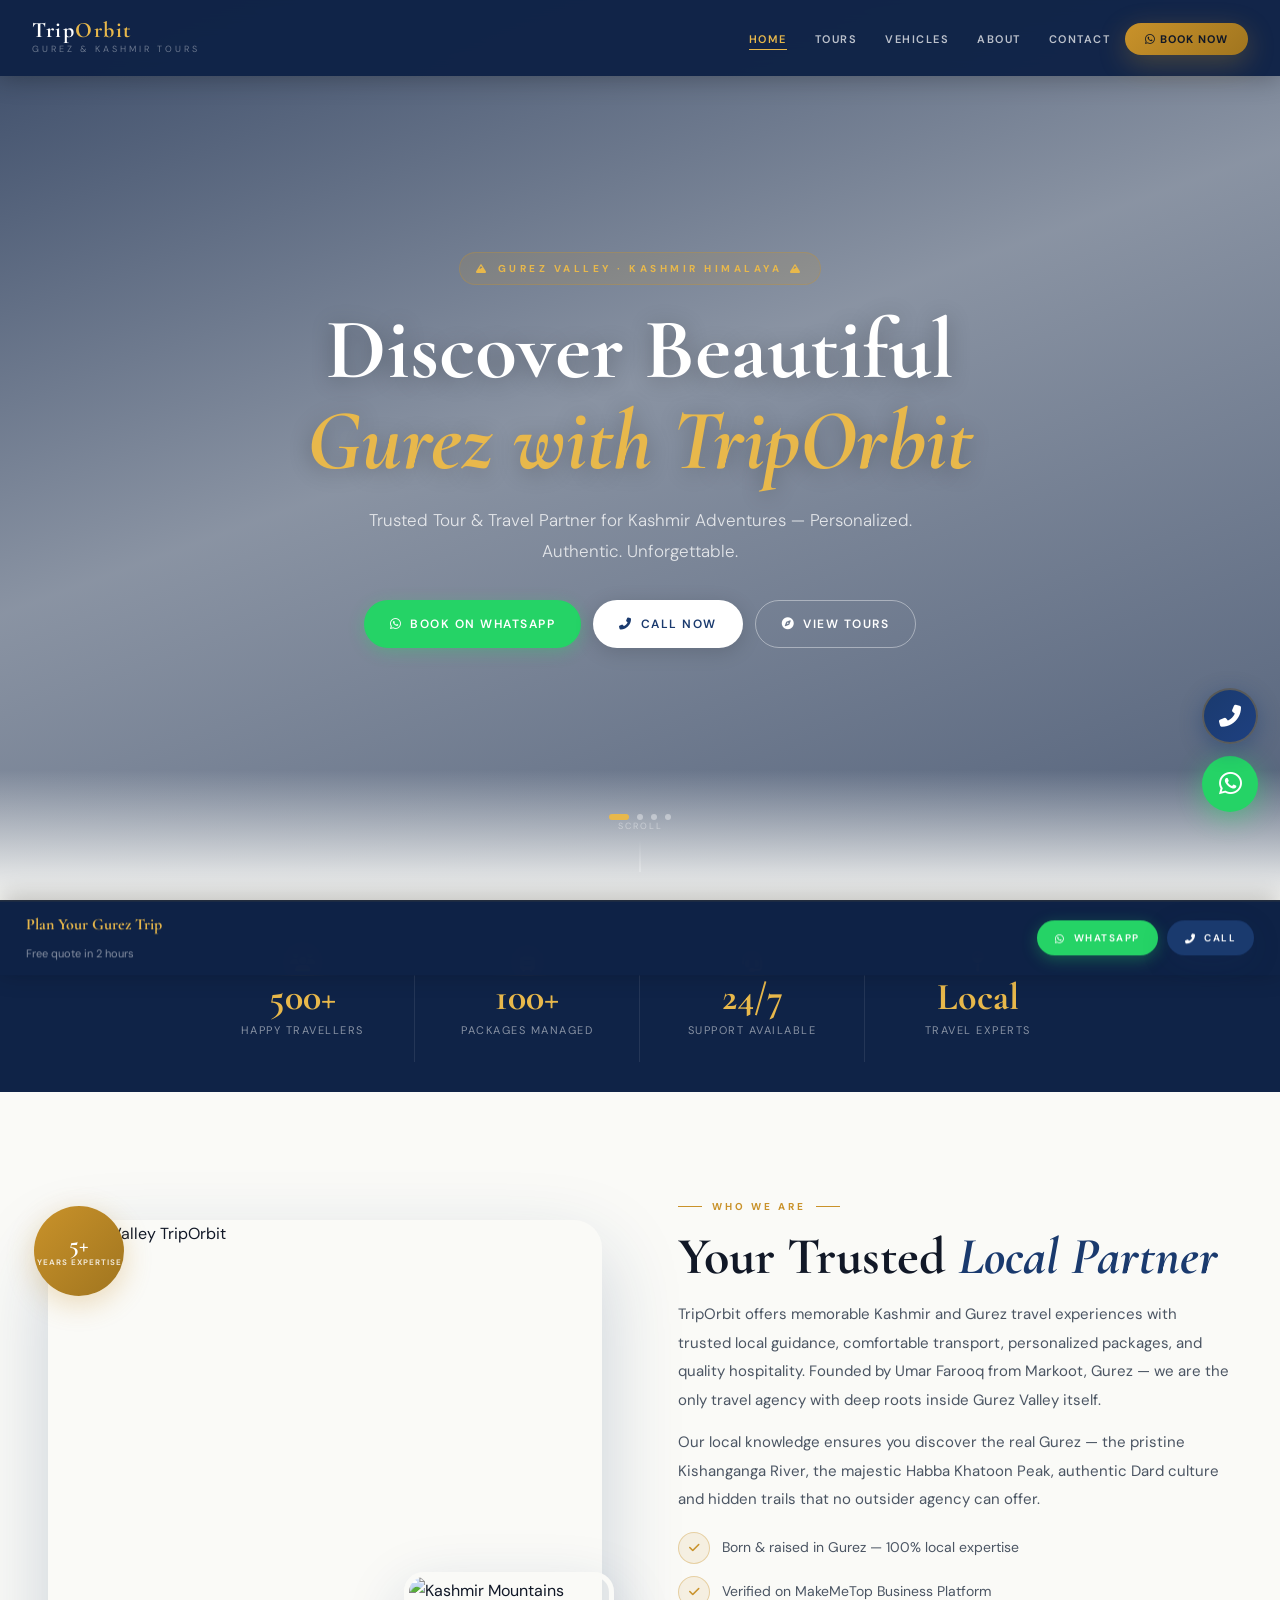
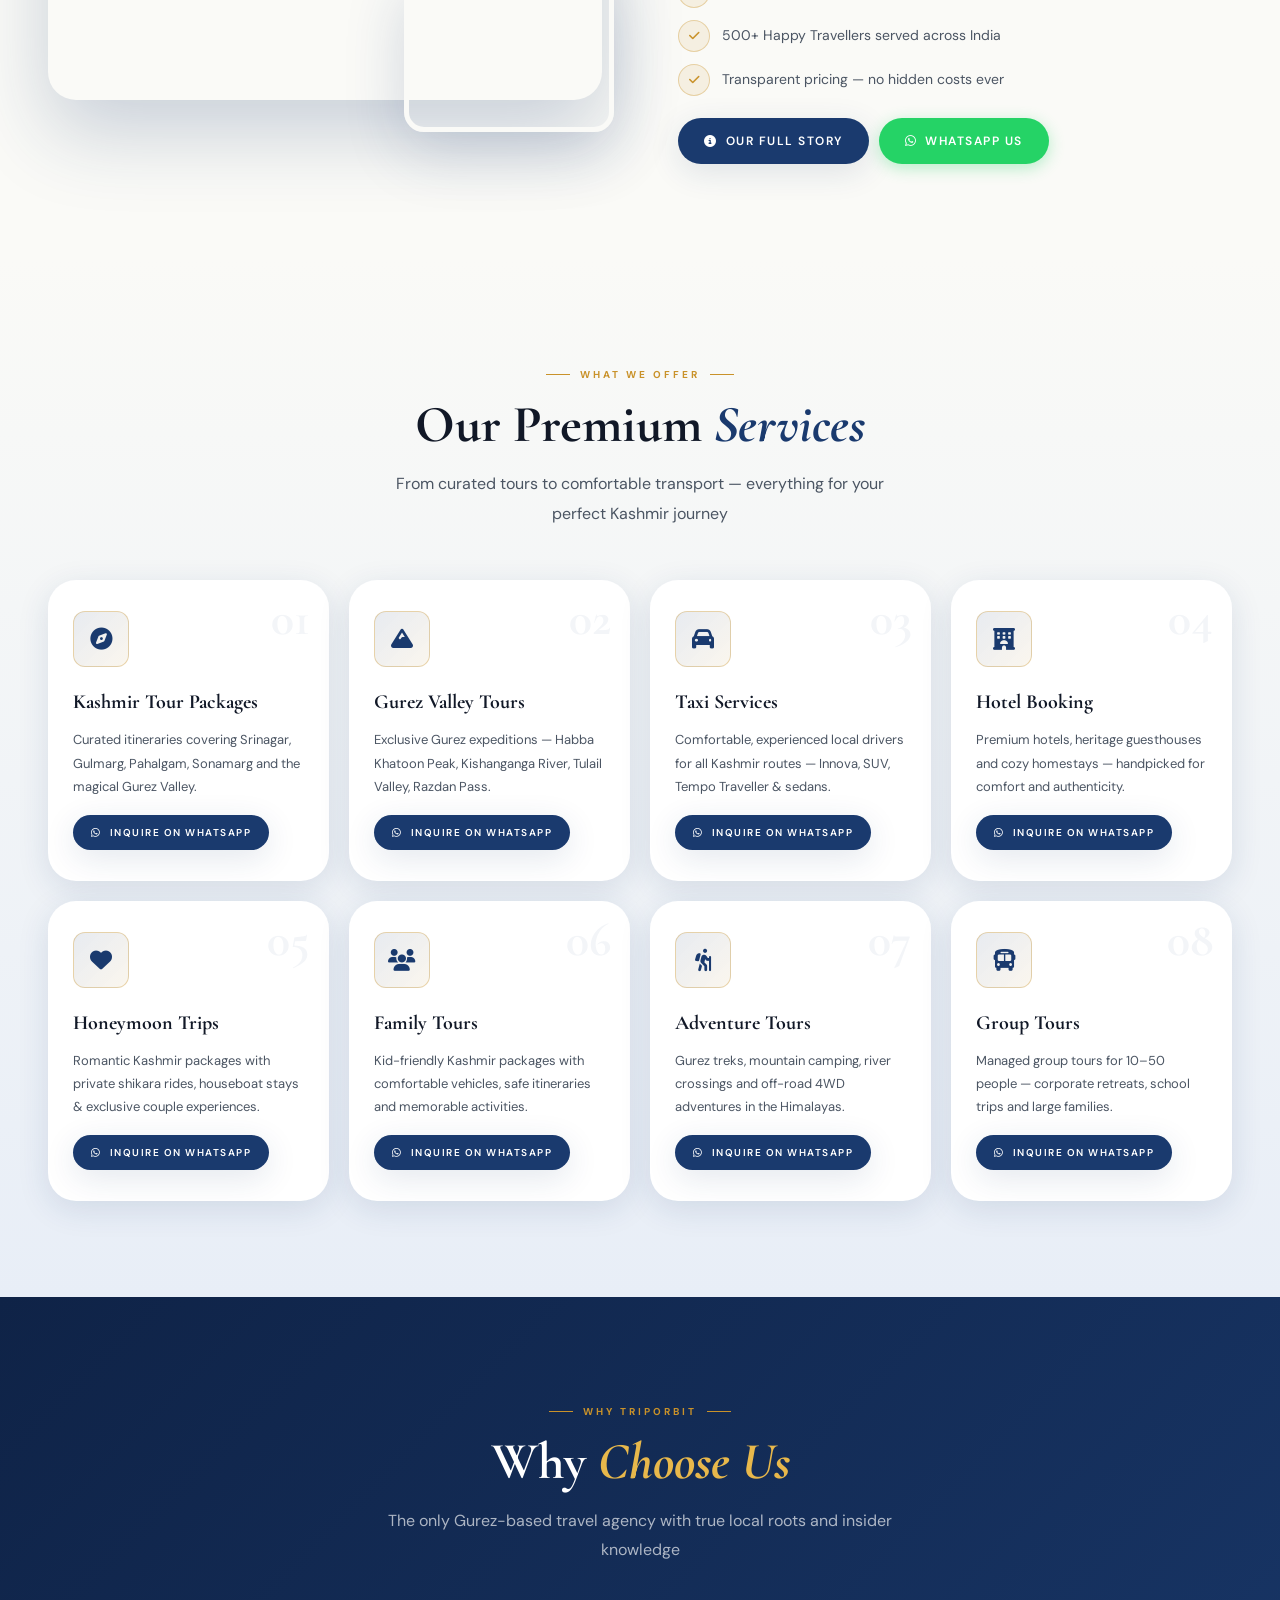
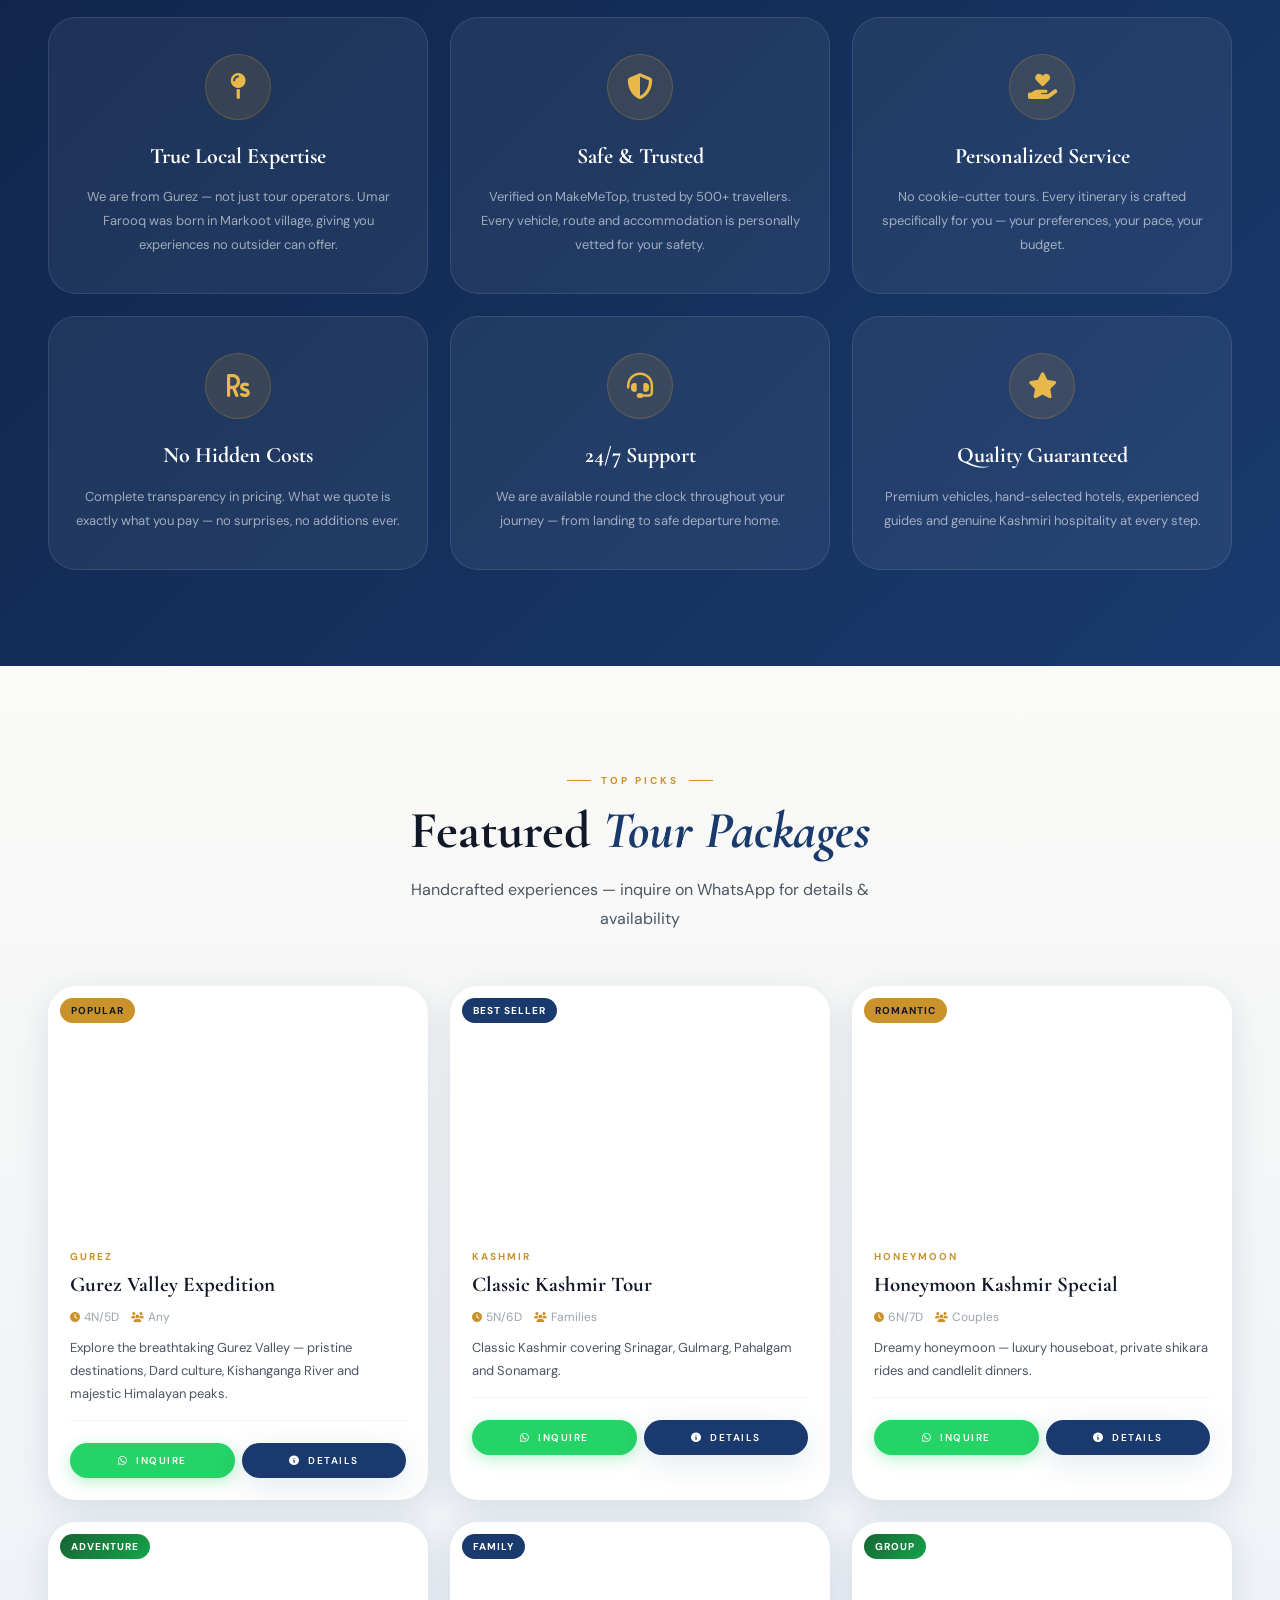
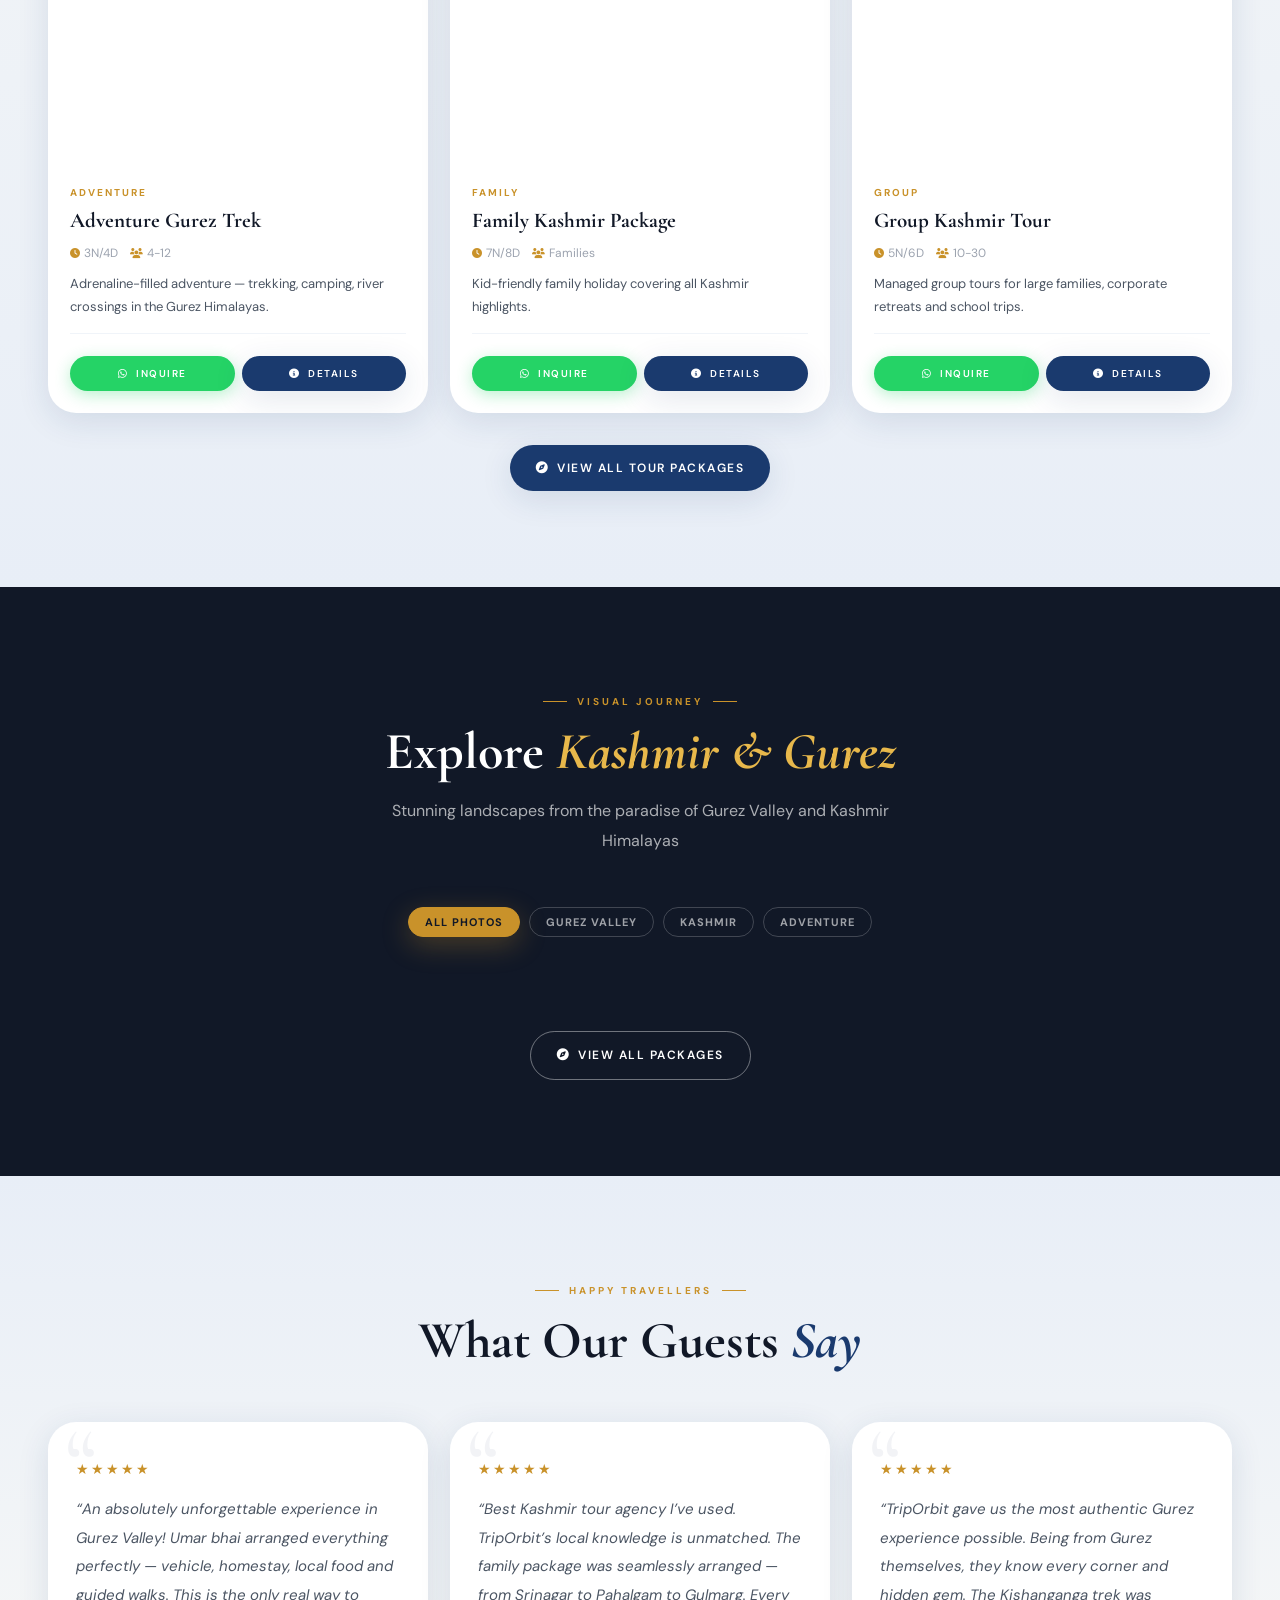
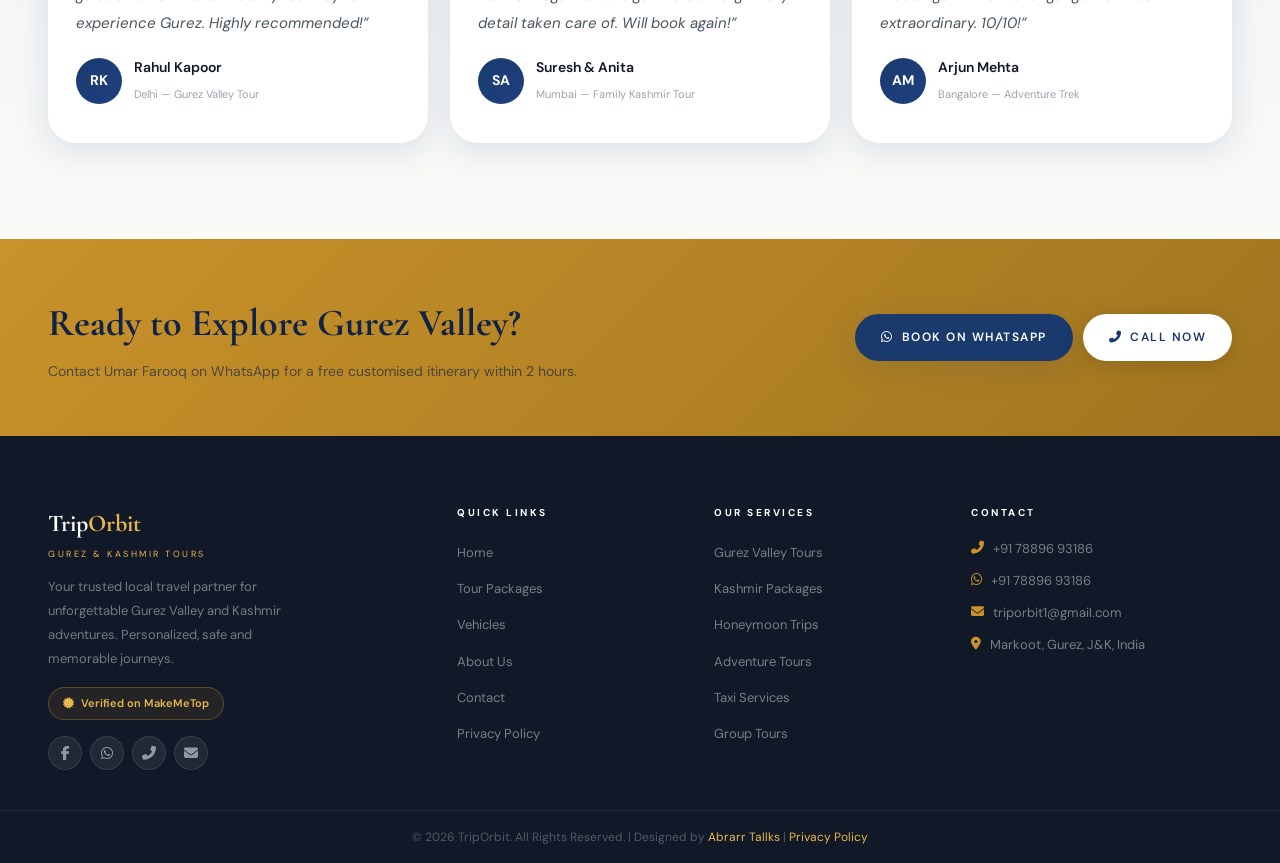
==== commit c3406f21: "Add files via upload" ====
--- a/index.html
+++ b/index.html
@@ -3,12 +3,11 @@
 <head>
 <meta charset="UTF-8"/>
 <meta name="viewport" content="width=device-width,initial-scale=1.0,viewport-fit=cover"/>
-<title>TripOrbit – Best Gurez Valley & Kashmir Tour Packages | Umar Farooq</title>
-<meta name="description" content="TripOrbit offers premium Gurez Valley and Kashmir tour packages, taxi services and travel experiences. Call Umar Farooq +91 7889693186."/>
-<meta name="keywords" content="Gurez Valley tour packages, Kashmir travel agency, TripOrbit, Umar Farooq Markoot Gurez, Kashmir taxi service, adventure tours Gurez"/>
+<title>TripOrbit – Gurez Valley & Kashmir Tour Packages | Umar Farooq</title>
+<meta name="description" content="TripOrbit offers premium Gurez Valley and Kashmir tour packages, taxi services by Umar Farooq. Call +91 7889693186. Markoot, Gurez J&K."/>
 <link rel="canonical" href="https://trip-orbit.com"/>
-<meta property="og:title" content="TripOrbit – Best Gurez Valley & Kashmir Tour Packages | Umar Farooq"/>
-<meta property="og:description" content="TripOrbit offers premium Gurez Valley and Kashmir tour packages, taxi services and travel experiences. Call Umar Farooq +91 7889693186."/>
+<meta property="og:title" content="TripOrbit – Gurez Valley & Kashmir Tour Packages | Umar Farooq"/>
+<meta property="og:description" content="TripOrbit offers premium Gurez Valley and Kashmir tour packages, taxi services by Umar Farooq. Call +91 7889693186. Markoot, Gurez J&K."/>
 <meta property="og:image" content="https://images.unsplash.com/photo-1626714638456-5f14c9427ad4?w=1200&q=80"/>
 <link rel="icon" type="image/png" href="favicon.png"/>
 <link rel="preconnect" href="https://fonts.googleapis.com"/>
@@ -34,19 +33,17 @@
   </div>
 </nav>
 <!-- HERO -->
-<section class="hero" id="home" style="margin-top:0">
-  <div style="position:absolute;inset:0;z-index:0">
-    <div class="h-slide on" style="position:absolute;inset:0;background:url('https://images.unsplash.com/photo-1626714638456-5f14c9427ad4?w=1800&q=90') center 35%/cover;transition:opacity 1.4s ease"></div>
-    <div class="h-slide" style="position:absolute;inset:0;background:url('https://images.unsplash.com/photo-1506905925346-21bda4d32df4?w=1800&q=90') center/cover;opacity:0;transition:opacity 1.4s ease"></div>
-    <div class="h-slide" style="position:absolute;inset:0;background:url('https://images.unsplash.com/photo-1591649462430-c88aeea56a4f?w=1800&q=90') center/cover;opacity:0;transition:opacity 1.4s ease"></div>
-    <div class="h-slide" style="position:absolute;inset:0;background:url('https://images.unsplash.com/photo-1692287731328-58f55e8950cd?w=1800&q=90') center/cover;opacity:0;transition:opacity 1.4s ease"></div>
-  </div>
+<section class="hero" id="home">
+  <div class="h-slide on" style="position:absolute;inset:0;background:url('https://images.unsplash.com/photo-1626714638456-5f14c9427ad4?w=1800&q=90') center 35%/cover;transition:opacity 1.4s ease"></div>
+  <div class="h-slide" style="position:absolute;inset:0;background:url('https://images.unsplash.com/photo-1506905925346-21bda4d32df4?w=1800&q=90') center/cover;opacity:0;transition:opacity 1.4s ease"></div>
+  <div class="h-slide" style="position:absolute;inset:0;background:url('https://images.unsplash.com/photo-1591649462430-c88aeea56a4f?w=1800&q=90') center/cover;opacity:0;transition:opacity 1.4s ease"></div>
+  <div class="h-slide" style="position:absolute;inset:0;background:url('https://images.unsplash.com/photo-1692287731328-58f55e8950cd?w=1800&q=90') center/cover;opacity:0;transition:opacity 1.4s ease"></div>
   <div class="hero-ov"></div>
   <div class="hero-bot"></div>
   <div class="hero-cnt">
-    <div class="hero-eyebrow"><i class="fas fa-mountain"></i> Gurez Valley · Kashmir Himalaya <i class="fas fa-mountain"></i></div>
+    <div class="hero-eyebrow"><i class="fas fa-mountain"></i> Gurez Valley &middot; Kashmir Himalaya <i class="fas fa-mountain"></i></div>
     <h1 class="hero-title">Discover Beautiful<em>Gurez with TripOrbit</em></h1>
-    <p class="hero-sub">Trusted Tour &amp; Travel Partner for Kashmir Adventures — Personalized. Authentic. Unforgettable.</p>
+    <p class="hero-sub">Trusted Tour &amp; Travel Partner for Kashmir Adventures &mdash; Personalized. Authentic. Unforgettable.</p>
     <div class="hero-btns">
       <a href="https://wa.me/917889693186?text=Hi%20TripOrbit!%20I%20want%20to%20enquire%20about%20a%20Kashmir%2FGurez%20trip." target="_blank" class="btn btn-wa"><i class="fab fa-whatsapp"></i> Book on WhatsApp</a>
       <a href="tel:+917889693186" class="btn btn-white"><i class="fas fa-phone-alt"></i> Call Now</a>
@@ -56,56 +53,67 @@
   <div id="heroDots" style="position:absolute;bottom:clamp(44px,7vw,80px);left:50%;transform:translateX(-50%);z-index:3;display:flex;gap:8px"></div>
   <div class="hero-scroll"><span>Scroll</span><div class="hero-scroll-dot"></div></div>
 </section>
-<style>.h-dot{width:6px;height:6px;border-radius:50%;background:rgba(255,255,255,.38);cursor:pointer;transition:all .32s;border:none;padding:0}.h-dot.on{background:var(--gold-light);width:20px;border-radius:3px}</style>
+<style>
+.h-dot{width:6px;height:6px;border-radius:50%;background:rgba(255,255,255,.38);cursor:pointer;transition:all .32s;border:none;padding:0}
+.h-dot.on{background:var(--gold-light);width:20px;border-radius:3px}
+</style>
 
 <!-- TRUST STRIP -->
 <div class="trust-strip">
-  <div class="wrap"><div class="trust-grid">
-    <div class="trust-item rv"><i class="fas fa-users trust-icon"></i><span class="trust-num count" data-to="500">0</span><span class="trust-lbl">Happy Travellers</span></div>
-    <div class="trust-item rv"><i class="fas fa-suitcase-rolling trust-icon"></i><span class="trust-num count" data-to="100">0</span><span class="trust-lbl">Packages Managed</span></div>
-    <div class="trust-item rv"><i class="fas fa-headset trust-icon"></i><span class="trust-num">24/7</span><span class="trust-lbl">Support Available</span></div>
-    <div class="trust-item rv"><i class="fas fa-map-pin trust-icon"></i><span class="trust-num">Local</span><span class="trust-lbl">Travel Experts</span></div>
-  </div></div>
+  <div class="wrap">
+    <div class="trust-grid">
+      <div class="trust-item rv"><i class="fas fa-users trust-icon"></i><span class="trust-num count" data-to="500">0</span><span class="trust-lbl">Happy Travellers</span></div>
+      <div class="trust-item rv"><i class="fas fa-suitcase-rolling trust-icon"></i><span class="trust-num count" data-to="100">0</span><span class="trust-lbl">Packages Managed</span></div>
+      <div class="trust-item rv"><i class="fas fa-headset trust-icon"></i><span class="trust-num">24/7</span><span class="trust-lbl">Support Available</span></div>
+      <div class="trust-item rv"><i class="fas fa-map-pin trust-icon"></i><span class="trust-num">Local</span><span class="trust-lbl">Travel Experts</span></div>
+    </div>
+  </div>
 </div>
 
 <!-- ABOUT SNIPPET -->
 <section class="sec" id="about">
-  <div class="wrap"><div class="about-grid">
-    <div class="about-imgs rvl">
-      <div class="about-main"><img src="https://images.unsplash.com/photo-1626714638456-5f14c9427ad4?w=800&q=85" alt="Gurez Valley" loading="lazy"/></div>
-      <div class="about-sm"><img src="https://images.unsplash.com/photo-1506905925346-21bda4d32df4?w=400&q=80" alt="Kashmir Mountains" loading="lazy"/></div>
-      <div class="about-badge"><span class="about-badge-n">5+</span><span class="about-badge-t">Years Expertise</span></div>
-    </div>
-    <div class="rvr">
-      <div class="lbl">Who We Are</div>
-      <h2 class="ttl">Your Trusted <em>Local Partner</em></h2>
-      <p style="font-size:clamp(13px,2vw,15px);color:var(--text2);line-height:1.9;margin-bottom:14px">TripOrbit offers memorable Kashmir and Gurez travel experiences with trusted local guidance, comfortable transport, personalized packages, and quality hospitality. Founded by Umar Farooq from Markoot, Gurez — we are the only travel agency with deep roots inside Gurez Valley itself.</p>
-      <p style="font-size:clamp(13px,2vw,15px);color:var(--text2);line-height:1.9;margin-bottom:18px">Our local knowledge ensures you discover the real Gurez — the pristine Kishanganga River, the majestic Habba Khatoon Peak, the authentic Dard culture and hidden trails that no outsider agency can offer.</p>
-      <div class="about-hl"><i class="fas fa-check"></i> Born &amp; raised in Gurez — 100% local expertise</div>
-      <div class="about-hl"><i class="fas fa-check"></i> Verified on MakeMeTop Business Platform</div>
-      <div class="about-hl"><i class="fas fa-check"></i> 500+ Happy Travellers served across India</div>
-      <div class="about-hl"><i class="fas fa-check"></i> Transparent pricing — no hidden costs ever</div>
-      <div style="display:flex;gap:10px;flex-wrap:wrap;margin-top:22px">
-        <a href="about.html" class="btn btn-royal"><i class="fas fa-info-circle"></i> Our Full Story</a>
-        <a href="https://wa.me/917889693186?text=Hi%20TripOrbit!%20I%20want%20to%20enquire%20about%20a%20Kashmir%2FGurez%20trip." target="_blank" class="btn btn-wa"><i class="fab fa-whatsapp"></i> WhatsApp Us</a>
-      </div>
-    </div>
-  </div></div>
+  <div class="wrap">
+    <div class="about-grid">
+      <div class="about-imgs rvl">
+        <div class="about-main"><img src="https://images.unsplash.com/photo-1626714638456-5f14c9427ad4?w=800&q=85" alt="Gurez Valley TripOrbit" loading="lazy"/></div>
+        <div class="about-sm"><img src="https://images.unsplash.com/photo-1506905925346-21bda4d32df4?w=400&q=80" alt="Kashmir Mountains" loading="lazy"/></div>
+        <div class="about-badge"><span class="about-badge-n">5+</span><span class="about-badge-t">Years Expertise</span></div>
+      </div>
+      <div class="rvr">
+        <div class="lbl">Who We Are</div>
+        <h2 class="ttl">Your Trusted <em>Local Partner</em></h2>
+        <p style="font-size:clamp(13px,2vw,15px);color:var(--text2);line-height:1.9;margin-bottom:14px">TripOrbit offers memorable Kashmir and Gurez travel experiences with trusted local guidance, comfortable transport, personalized packages, and quality hospitality. Founded by Umar Farooq from Markoot, Gurez &mdash; we are the only travel agency with deep roots inside Gurez Valley itself.</p>
+        <p style="font-size:clamp(13px,2vw,15px);color:var(--text2);line-height:1.9;margin-bottom:18px">Our local knowledge ensures you discover the real Gurez &mdash; the pristine Kishanganga River, the majestic Habba Khatoon Peak, authentic Dard culture and hidden trails that no outsider agency can offer.</p>
+        <div class="about-hl"><i class="fas fa-check"></i> Born &amp; raised in Gurez &mdash; 100% local expertise</div>
+        <div class="about-hl"><i class="fas fa-check"></i> Verified on MakeMeTop Business Platform</div>
+        <div class="about-hl"><i class="fas fa-check"></i> 500+ Happy Travellers served across India</div>
+        <div class="about-hl"><i class="fas fa-check"></i> Transparent pricing &mdash; no hidden costs ever</div>
+        <div style="display:flex;gap:10px;flex-wrap:wrap;margin-top:22px">
+          <a href="about.html" class="btn btn-royal"><i class="fas fa-info-circle"></i> Our Full Story</a>
+          <a href="https://wa.me/917889693186?text=Hi%20TripOrbit!%20I%20want%20to%20enquire%20about%20a%20Kashmir%2FGurez%20trip." target="_blank" class="btn btn-wa"><i class="fab fa-whatsapp"></i> WhatsApp Us</a>
+        </div>
+      </div>
+    </div>
+  </div>
 </section>
 
 <!-- SERVICES -->
 <section class="sec services-bg" id="services">
   <div class="wrap">
-    <div class="sh c rv"><div class="lbl">What We Offer</div><h2 class="ttl">Our Premium <em>Services</em></h2><p class="sub-txt">From curated tours to comfortable transport — everything for your perfect Kashmir journey</p></div>
+    <div class="sh c rv">
+      <div class="lbl">What We Offer</div>
+      <h2 class="ttl">Our Premium <em>Services</em></h2>
+      <p class="sub-txt">From curated tours to comfortable transport &mdash; everything for your perfect Kashmir journey</p>
+    </div>
     <div class="svc-grid">
       <div class="svc-card rv"><div class="svc-num">01</div><div class="svc-ico"><i class="fas fa-compass"></i></div><h3>Kashmir Tour Packages</h3><p>Curated itineraries covering Srinagar, Gulmarg, Pahalgam, Sonamarg and the magical Gurez Valley.</p><a href="https://wa.me/917889693186?text=Hi%20TripOrbit!%20I%20want%20to%20enquire%20about%20a%20Kashmir%2FGurez%20trip." target="_blank" class="btn btn-royal btn-sm"><i class="fab fa-whatsapp"></i> Inquire on WhatsApp</a></div>
-      <div class="svc-card rv"><div class="svc-num">02</div><div class="svc-ico"><i class="fas fa-mountain"></i></div><h3>Gurez Valley Tours</h3><p>Exclusive Gurez expeditions — Habba Khatoon Peak, Kishanganga River, Tulail Valley, Razdan Pass.</p><a href="https://wa.me/917889693186?text=Hi%20TripOrbit!%20I%20want%20to%20enquire%20about%20a%20Kashmir%2FGurez%20trip." target="_blank" class="btn btn-royal btn-sm"><i class="fab fa-whatsapp"></i> Inquire on WhatsApp</a></div>
-      <div class="svc-card rv"><div class="svc-num">03</div><div class="svc-ico"><i class="fas fa-car"></i></div><h3>Taxi Services</h3><p>Comfortable, experienced local drivers for all Kashmir routes — Innova, SUV, Tempo Traveller &amp; sedans.</p><a href="https://wa.me/917889693186?text=Hi%20TripOrbit!%20I%20want%20to%20enquire%20about%20a%20Kashmir%2FGurez%20trip." target="_blank" class="btn btn-royal btn-sm"><i class="fab fa-whatsapp"></i> Inquire on WhatsApp</a></div>
-      <div class="svc-card rv"><div class="svc-num">04</div><div class="svc-ico"><i class="fas fa-hotel"></i></div><h3>Hotel Booking</h3><p>Premium hotels, heritage guesthouses and cozy homestays — handpicked for comfort and authenticity.</p><a href="https://wa.me/917889693186?text=Hi%20TripOrbit!%20I%20want%20to%20enquire%20about%20a%20Kashmir%2FGurez%20trip." target="_blank" class="btn btn-royal btn-sm"><i class="fab fa-whatsapp"></i> Inquire on WhatsApp</a></div>
-      <div class="svc-card rv"><div class="svc-num">05</div><div class="svc-ico"><i class="fas fa-heart"></i></div><h3>Honeymoon Trips</h3><p>Romantic Kashmir packages with private shikara rides, houseboat stays &amp; exclusive experiences.</p><a href="https://wa.me/917889693186?text=Hi%20TripOrbit!%20I%20want%20to%20enquire%20about%20a%20Kashmir%2FGurez%20trip." target="_blank" class="btn btn-royal btn-sm"><i class="fab fa-whatsapp"></i> Inquire on WhatsApp</a></div>
+      <div class="svc-card rv"><div class="svc-num">02</div><div class="svc-ico"><i class="fas fa-mountain"></i></div><h3>Gurez Valley Tours</h3><p>Exclusive Gurez expeditions &mdash; Habba Khatoon Peak, Kishanganga River, Tulail Valley, Razdan Pass.</p><a href="https://wa.me/917889693186?text=Hi%20TripOrbit!%20I%20want%20to%20enquire%20about%20a%20Kashmir%2FGurez%20trip." target="_blank" class="btn btn-royal btn-sm"><i class="fab fa-whatsapp"></i> Inquire on WhatsApp</a></div>
+      <div class="svc-card rv"><div class="svc-num">03</div><div class="svc-ico"><i class="fas fa-car"></i></div><h3>Taxi Services</h3><p>Comfortable, experienced local drivers for all Kashmir routes &mdash; Innova, SUV, Tempo Traveller &amp; sedans.</p><a href="https://wa.me/917889693186?text=Hi%20TripOrbit!%20I%20want%20to%20enquire%20about%20a%20Kashmir%2FGurez%20trip." target="_blank" class="btn btn-royal btn-sm"><i class="fab fa-whatsapp"></i> Inquire on WhatsApp</a></div>
+      <div class="svc-card rv"><div class="svc-num">04</div><div class="svc-ico"><i class="fas fa-hotel"></i></div><h3>Hotel Booking</h3><p>Premium hotels, heritage guesthouses and cozy homestays &mdash; handpicked for comfort and authenticity.</p><a href="https://wa.me/917889693186?text=Hi%20TripOrbit!%20I%20want%20to%20enquire%20about%20a%20Kashmir%2FGurez%20trip." target="_blank" class="btn btn-royal btn-sm"><i class="fab fa-whatsapp"></i> Inquire on WhatsApp</a></div>
+      <div class="svc-card rv"><div class="svc-num">05</div><div class="svc-ico"><i class="fas fa-heart"></i></div><h3>Honeymoon Trips</h3><p>Romantic Kashmir packages with private shikara rides, houseboat stays &amp; exclusive couple experiences.</p><a href="https://wa.me/917889693186?text=Hi%20TripOrbit!%20I%20want%20to%20enquire%20about%20a%20Kashmir%2FGurez%20trip." target="_blank" class="btn btn-royal btn-sm"><i class="fab fa-whatsapp"></i> Inquire on WhatsApp</a></div>
       <div class="svc-card rv"><div class="svc-num">06</div><div class="svc-ico"><i class="fas fa-users"></i></div><h3>Family Tours</h3><p>Kid-friendly Kashmir packages with comfortable vehicles, safe itineraries and memorable activities.</p><a href="https://wa.me/917889693186?text=Hi%20TripOrbit!%20I%20want%20to%20enquire%20about%20a%20Kashmir%2FGurez%20trip." target="_blank" class="btn btn-royal btn-sm"><i class="fab fa-whatsapp"></i> Inquire on WhatsApp</a></div>
       <div class="svc-card rv"><div class="svc-num">07</div><div class="svc-ico"><i class="fas fa-hiking"></i></div><h3>Adventure Tours</h3><p>Gurez treks, mountain camping, river crossings and off-road 4WD adventures in the Himalayas.</p><a href="https://wa.me/917889693186?text=Hi%20TripOrbit!%20I%20want%20to%20enquire%20about%20a%20Kashmir%2FGurez%20trip." target="_blank" class="btn btn-royal btn-sm"><i class="fab fa-whatsapp"></i> Inquire on WhatsApp</a></div>
-      <div class="svc-card rv"><div class="svc-num">08</div><div class="svc-ico"><i class="fas fa-bus"></i></div><h3>Group Tours</h3><p>Managed group tours for 10–50 people — corporate retreats, school trips and large families.</p><a href="https://wa.me/917889693186?text=Hi%20TripOrbit!%20I%20want%20to%20enquire%20about%20a%20Kashmir%2FGurez%20trip." target="_blank" class="btn btn-royal btn-sm"><i class="fab fa-whatsapp"></i> Inquire on WhatsApp</a></div>
+      <div class="svc-card rv"><div class="svc-num">08</div><div class="svc-ico"><i class="fas fa-bus"></i></div><h3>Group Tours</h3><p>Managed group tours for 10&ndash;50 people &mdash; corporate retreats, school trips and large families.</p><a href="https://wa.me/917889693186?text=Hi%20TripOrbit!%20I%20want%20to%20enquire%20about%20a%20Kashmir%2FGurez%20trip." target="_blank" class="btn btn-royal btn-sm"><i class="fab fa-whatsapp"></i> Inquire on WhatsApp</a></div>
     </div>
   </div>
 </section>
@@ -113,13 +121,17 @@
 <!-- WHY US -->
 <section class="sec why-bg" id="why">
   <div class="wrap">
-    <div class="sh c rv"><div class="lbl" style="color:var(--gold)">Why TripOrbit</div><h2 class="ttl lt">Why <em>Choose Us</em></h2><p class="sub-txt lt">The only Gurez-based travel agency with true local roots and insider knowledge</p></div>
+    <div class="sh c rv">
+      <div class="lbl" style="color:var(--gold)">Why TripOrbit</div>
+      <h2 class="ttl lt">Why <em>Choose Us</em></h2>
+      <p class="sub-txt lt">The only Gurez-based travel agency with true local roots and insider knowledge</p>
+    </div>
     <div class="why-grid">
-      <div class="why-card rv"><div class="why-ico"><i class="fas fa-map-pin"></i></div><h3>True Local Expertise</h3><p>We are from Gurez — not just tour operators. Umar Farooq was born and raised in Markoot village, giving you experiences no outsider can offer.</p></div>
+      <div class="why-card rv"><div class="why-ico"><i class="fas fa-map-pin"></i></div><h3>True Local Expertise</h3><p>We are from Gurez &mdash; not just tour operators. Umar Farooq was born in Markoot village, giving you experiences no outsider can offer.</p></div>
       <div class="why-card rv"><div class="why-ico"><i class="fas fa-shield-alt"></i></div><h3>Safe &amp; Trusted</h3><p>Verified on MakeMeTop, trusted by 500+ travellers. Every vehicle, route and accommodation is personally vetted for your safety.</p></div>
-      <div class="why-card rv"><div class="why-ico"><i class="fas fa-hand-holding-heart"></i></div><h3>Personalized Service</h3><p>No cookie-cutter tours. Every itinerary is crafted specifically for you — your preferences, your pace, your budget.</p></div>
-      <div class="why-card rv"><div class="why-ico"><i class="fas fa-rupee-sign"></i></div><h3>No Hidden Costs</h3><p>Complete transparency in pricing. What we quote is exactly what you pay — no surprises, no last-minute additions ever.</p></div>
-      <div class="why-card rv"><div class="why-ico"><i class="fas fa-headset"></i></div><h3>24/7 Support</h3><p>We are available round the clock throughout your journey — from landing to safe departure home.</p></div>
+      <div class="why-card rv"><div class="why-ico"><i class="fas fa-hand-holding-heart"></i></div><h3>Personalized Service</h3><p>No cookie-cutter tours. Every itinerary is crafted specifically for you &mdash; your preferences, your pace, your budget.</p></div>
+      <div class="why-card rv"><div class="why-ico"><i class="fas fa-rupee-sign"></i></div><h3>No Hidden Costs</h3><p>Complete transparency in pricing. What we quote is exactly what you pay &mdash; no surprises, no additions ever.</p></div>
+      <div class="why-card rv"><div class="why-ico"><i class="fas fa-headset"></i></div><h3>24/7 Support</h3><p>We are available round the clock throughout your journey &mdash; from landing to safe departure home.</p></div>
       <div class="why-card rv"><div class="why-ico"><i class="fas fa-star"></i></div><h3>Quality Guaranteed</h3><p>Premium vehicles, hand-selected hotels, experienced guides and genuine Kashmiri hospitality at every step.</p></div>
     </div>
   </div>
@@ -128,41 +140,83 @@
 <!-- FEATURED TOURS -->
 <section class="sec services-bg" id="tours-preview">
   <div class="wrap">
-    <div class="sh c rv"><div class="lbl">Top Picks</div><h2 class="ttl">Featured <em>Tour Packages</em></h2><p class="sub-txt">Handcrafted experiences — inquire on WhatsApp for details &amp; availability</p></div>
+    <div class="sh c rv">
+      <div class="lbl">Top Picks</div>
+      <h2 class="ttl">Featured <em>Tour Packages</em></h2>
+      <p class="sub-txt">Handcrafted experiences &mdash; inquire on WhatsApp for details &amp; availability</p>
+    </div>
     <div class="tour-grid" id="toursGrid"></div>
-    <div style="text-align:center;margin-top:32px" class="rv"><a href="tours.html" class="btn btn-royal"><i class="fas fa-compass"></i> View All Tour Packages</a></div>
+    <div style="text-align:center;margin-top:32px" class="rv">
+      <a href="tours.html" class="btn btn-royal"><i class="fas fa-compass"></i> View All Tour Packages</a>
+    </div>
   </div>
 </section>
 
 <!-- GALLERY -->
 <section class="sec gallery-bg" id="gallery">
   <div class="wrap">
-    <div class="sh c rv"><div class="lbl" style="color:var(--gold)">Visual Journey</div><h2 class="ttl lt">Explore <em>Kashmir &amp; Gurez</em></h2><p class="sub-txt lt">Stunning landscapes from the paradise of Gurez Valley and Kashmir Himalayas</p></div>
-    <div class="gal-filter rv" id="galFilters"><button class="gal-btn on" data-cat="all">All Photos</button><button class="gal-btn" data-cat="gurez">Gurez Valley</button><button class="gal-btn" data-cat="kashmir">Kashmir</button><button class="gal-btn" data-cat="adventure">Adventure</button></div>
-    <div class="gal-grid rv" id="galGrid"></div>
-    <div style="text-align:center;margin-top:26px" class="rv"><a href="tours.html" class="btn btn-outline" style="border-color:rgba(255,255,255,.4)"><i class="fas fa-compass"></i> View All Packages</a></div>
-  </div>
-</section>
-<div class="lb" id="lb"><button class="lb-x" id="lbClose"><i class="fas fa-times"></i></button><button class="lb-nav lb-prev" id="lbPrev"><i class="fas fa-chevron-left"></i></button><img id="lbImg" src="" alt=""/><p class="lb-cap" id="lbCap"></p><button class="lb-nav lb-next" id="lbNext"><i class="fas fa-chevron-right"></i></button></div>
+    <div class="sh c rv">
+      <div class="lbl" style="color:var(--gold)">Visual Journey</div>
+      <h2 class="ttl lt">Explore <em>Kashmir &amp; Gurez</em></h2>
+      <p class="sub-txt lt">Stunning landscapes from the paradise of Gurez Valley and Kashmir Himalayas</p>
+    </div>
+    <div class="gal-filter rv" id="galFilters">
+      <button class="gal-btn on" data-cat="all">All Photos</button>
+      <button class="gal-btn" data-cat="gurez">Gurez Valley</button>
+      <button class="gal-btn" data-cat="kashmir">Kashmir</button>
+      <button class="gal-btn" data-cat="adventure">Adventure</button>
+    </div>
+    <div class="gal-grid" id="galGrid">
+      <div style="padding:40px;text-align:center;color:rgba(255,255,255,.5)"><i class="fas fa-spinner fa-spin" style="font-size:24px"></i></div>
+    </div>
+    <div style="text-align:center;margin-top:26px" class="rv">
+      <a href="tours.html" class="btn btn-outline" style="border-color:rgba(255,255,255,.4)"><i class="fas fa-compass"></i> View All Packages</a>
+    </div>
+  </div>
+</section>
+<div class="lb" id="lb">
+  <button class="lb-x" id="lbClose"><i class="fas fa-times"></i></button>
+  <button class="lb-nav lb-prev" id="lbPrev"><i class="fas fa-chevron-left"></i></button>
+  <img id="lbImg" src="" alt="Gallery"/>
+  <p class="lb-cap" id="lbCap"></p>
+  <button class="lb-nav lb-next" id="lbNext"><i class="fas fa-chevron-right"></i></button>
+</div>
 
 <!-- TESTIMONIALS -->
 <section class="sec testi-bg">
   <div class="wrap">
     <div class="sh c rv"><div class="lbl">Happy Travellers</div><h2 class="ttl">What Our Guests <em>Say</em></h2></div>
     <div class="testi-grid">
-      <div class="testi-card rv"><div class="testi-stars">★★★★★</div><p>"An absolutely unforgettable experience in Gurez Valley! Umar bhai arranged everything perfectly — vehicle, homestay, local food and guided walks. This is the only real way to experience Gurez. Highly recommended!"</p><div class="testi-auth"><div class="testi-av">RK</div><div><strong>Rahul Kapoor</strong><span>Delhi — Gurez Valley Tour</span></div></div></div>
-      <div class="testi-card rv"><div class="testi-stars">★★★★★</div><p>"Best Kashmir tour agency I've used. TripOrbit's local knowledge is unmatched. The family package was seamlessly arranged — from Srinagar to Pahalgam to Gulmarg. Every detail taken care of. Will book again!"</p><div class="testi-auth"><div class="testi-av">SA</div><div><strong>Suresh &amp; Anita</strong><span>Mumbai — Family Kashmir Tour</span></div></div></div>
-      <div class="testi-card rv"><div class="testi-stars">★★★★★</div><p>"TripOrbit gave us the most authentic Gurez experience possible. Being from Gurez themselves, they know every corner and hidden gem. The Kishanganga trek was extraordinary. 10/10!"</p><div class="testi-auth"><div class="testi-av">AM</div><div><strong>Arjun Mehta</strong><span>Bangalore — Adventure Trek</span></div></div></div>
+      <div class="testi-card rv">
+        <div class="testi-stars">&#9733;&#9733;&#9733;&#9733;&#9733;</div>
+        <p>&ldquo;An absolutely unforgettable experience in Gurez Valley! Umar bhai arranged everything perfectly &mdash; vehicle, homestay, local food and guided walks. This is the only real way to experience Gurez. Highly recommended!&rdquo;</p>
+        <div class="testi-auth"><div class="testi-av">RK</div><div><strong>Rahul Kapoor</strong><span>Delhi &mdash; Gurez Valley Tour</span></div></div>
+      </div>
+      <div class="testi-card rv">
+        <div class="testi-stars">&#9733;&#9733;&#9733;&#9733;&#9733;</div>
+        <p>&ldquo;Best Kashmir tour agency I&rsquo;ve used. TripOrbit&rsquo;s local knowledge is unmatched. The family package was seamlessly arranged &mdash; from Srinagar to Pahalgam to Gulmarg. Every detail taken care of. Will book again!&rdquo;</p>
+        <div class="testi-auth"><div class="testi-av">SA</div><div><strong>Suresh &amp; Anita</strong><span>Mumbai &mdash; Family Kashmir Tour</span></div></div>
+      </div>
+      <div class="testi-card rv">
+        <div class="testi-stars">&#9733;&#9733;&#9733;&#9733;&#9733;</div>
+        <p>&ldquo;TripOrbit gave us the most authentic Gurez experience possible. Being from Gurez themselves, they know every corner and hidden gem. The Kishanganga trek was extraordinary. 10/10!&rdquo;</p>
+        <div class="testi-auth"><div class="testi-av">AM</div><div><strong>Arjun Mehta</strong><span>Bangalore &mdash; Adventure Trek</span></div></div>
+      </div>
     </div>
   </div>
 </section>
 
 <!-- CTA STRIP -->
 <div class="cta-strip">
-  <div class="wrap"><div class="cta-inner">
-    <div><h2>Ready to Explore Gurez Valley?</h2><p>Contact Umar Farooq on WhatsApp for a free customised itinerary within 2 hours.</p></div>
-    <div class="cta-btns"><a href="https://wa.me/917889693186?text=Hi%20TripOrbit!%20I%20want%20to%20enquire%20about%20a%20Kashmir%2FGurez%20trip." target="_blank" class="btn btn-royal"><i class="fab fa-whatsapp"></i> Book on WhatsApp</a><a href="tel:+917889693186" class="btn btn-white"><i class="fas fa-phone-alt"></i> Call Now</a></div>
-  </div></div>
+  <div class="wrap">
+    <div class="cta-inner">
+      <div><h2>Ready to Explore Gurez Valley?</h2><p>Contact Umar Farooq on WhatsApp for a free customised itinerary within 2 hours.</p></div>
+      <div class="cta-btns">
+        <a href="https://wa.me/917889693186?text=Hi%20TripOrbit!%20I%20want%20to%20enquire%20about%20a%20Kashmir%2FGurez%20trip." target="_blank" class="btn btn-royal"><i class="fab fa-whatsapp"></i> Book on WhatsApp</a>
+        <a href="tel:+917889693186" class="btn btn-white"><i class="fas fa-phone-alt"></i> Call Now</a>
+      </div>
+    </div>
+  </div>
 </div>
 <footer>
   <div class="ft"><div class="wrap"><div class="ft-grid">
@@ -179,10 +233,20 @@
       </div>
     </div>
     <div class="ft-col"><h4>Quick Links</h4><ul>
-      <li><a href="index.html">Home</a></li><li><a href="tours.html">Tour Packages</a></li><li><a href="cars.html">Vehicles</a></li><li><a href="about.html">About Us</a></li><li><a href="contact.html">Contact</a></li><li><a href="privacy.html">Privacy Policy</a></li>
+      <li><a href="index.html">Home</a></li>
+      <li><a href="tours.html">Tour Packages</a></li>
+      <li><a href="cars.html">Vehicles</a></li>
+      <li><a href="about.html">About Us</a></li>
+      <li><a href="contact.html">Contact</a></li>
+      <li><a href="privacy.html">Privacy Policy</a></li>
     </ul></div>
     <div class="ft-col"><h4>Our Services</h4><ul>
-      <li><a href="tours.html">Gurez Valley Tours</a></li><li><a href="tours.html">Kashmir Packages</a></li><li><a href="tours.html">Honeymoon Trips</a></li><li><a href="tours.html">Adventure Tours</a></li><li><a href="cars.html">Taxi Services</a></li><li><a href="tours.html">Group Tours</a></li>
+      <li><a href="tours.html">Gurez Valley Tours</a></li>
+      <li><a href="tours.html">Kashmir Packages</a></li>
+      <li><a href="tours.html">Honeymoon Trips</a></li>
+      <li><a href="tours.html">Adventure Tours</a></li>
+      <li><a href="cars.html">Taxi Services</a></li>
+      <li><a href="tours.html">Group Tours</a></li>
     </ul></div>
     <div class="ft-col"><h4>Contact</h4>
       <div class="ft-ci"><i class="fas fa-phone-alt"></i><a href="tel:+917889693186">+91 78896 93186</a></div>
@@ -192,10 +256,25 @@
     </div>
   </div></div></div>
   <div class="fb"><div class="wrap">&copy; 2026 TripOrbit. All Rights Reserved. | Designed by <a href="#">Abrarr Tallks</a> | <a href="privacy.html">Privacy Policy</a></div></div>
-</footer><a href="https://wa.me/917889693186?text=Hi%20TripOrbit!%20I%20want%20to%20enquire%20about%20a%20Kashmir%2FGurez%20trip." target="_blank" class="wa-float" aria-label="WhatsApp"><i class="fab fa-whatsapp"></i><span class="wa-tip">Chat with us!</span></a>
+</footer>
+<a href="https://wa.me/917889693186?text=Hi%20TripOrbit!%20I%20want%20to%20enquire%20about%20a%20Kashmir%2FGurez%20trip." target="_blank" class="wa-float" aria-label="WhatsApp"><i class="fab fa-whatsapp"></i><span class="wa-tip">Chat with us!</span></a>
 <a href="tel:+917889693186" class="call-float" aria-label="Call"><i class="fas fa-phone-alt"></i><span class="call-tip">+91 78896 93186</span></a>
 <button class="sct" id="sct"><i class="fas fa-chevron-up"></i></button>
 <div class="toast" id="toast"></div>
-<div class="sbb" id="sbb"><div class="sbb-txt"><strong>Plan Your Gurez Trip</strong><span>Free quote · Call or WhatsApp</span></div><div class="sbb-btns"><a href="https://wa.me/917889693186?text=Hi%20TripOrbit!%20I%20want%20to%20enquire%20about%20a%20Kashmir%2FGurez%20trip." target="_blank" class="btn btn-wa btn-sm"><i class="fab fa-whatsapp"></i> WhatsApp</a><a href="tel:+917889693186" class="btn btn-royal btn-sm"><i class="fas fa-phone-alt"></i> Call</a></div></div><div class="tmo" id="tmo"><div class="tmb"><button class="tm-close" id="tmClose"><i class="fas fa-times"></i></button><div class="tmi"><img id="tmoImg" src="" alt=""/></div><div class="tm-body" id="tmBody"></div></div></div>
-<script type="script" src="script.js"></script>
-</body></html>+<div class="sbb" id="sbb">
+  <div class="sbb-txt"><strong>Plan Your Gurez Trip</strong><span>Free quote in 2 hours</span></div>
+  <div class="sbb-btns">
+    <a href="https://wa.me/917889693186?text=Hi%20TripOrbit!%20I%20want%20to%20enquire%20about%20a%20Kashmir%2FGurez%20trip." target="_blank" class="btn btn-wa btn-sm"><i class="fab fa-whatsapp"></i> WhatsApp</a>
+    <a href="tel:+917889693186" class="btn btn-royal btn-sm"><i class="fas fa-phone-alt"></i> Call</a>
+  </div>
+</div>
+<div class="tmo" id="tmo">
+  <div class="tmb">
+    <button class="tm-close" id="tmClose" onclick="closeTourModal()"><i class="fas fa-times"></i></button>
+    <div class="tmi"><img id="tmoImg" src="" alt="Tour"/></div>
+    <div class="tm-body" id="tmBody"></div>
+  </div>
+</div>
+<script src="script.js"></script>
+</body>
+</html>
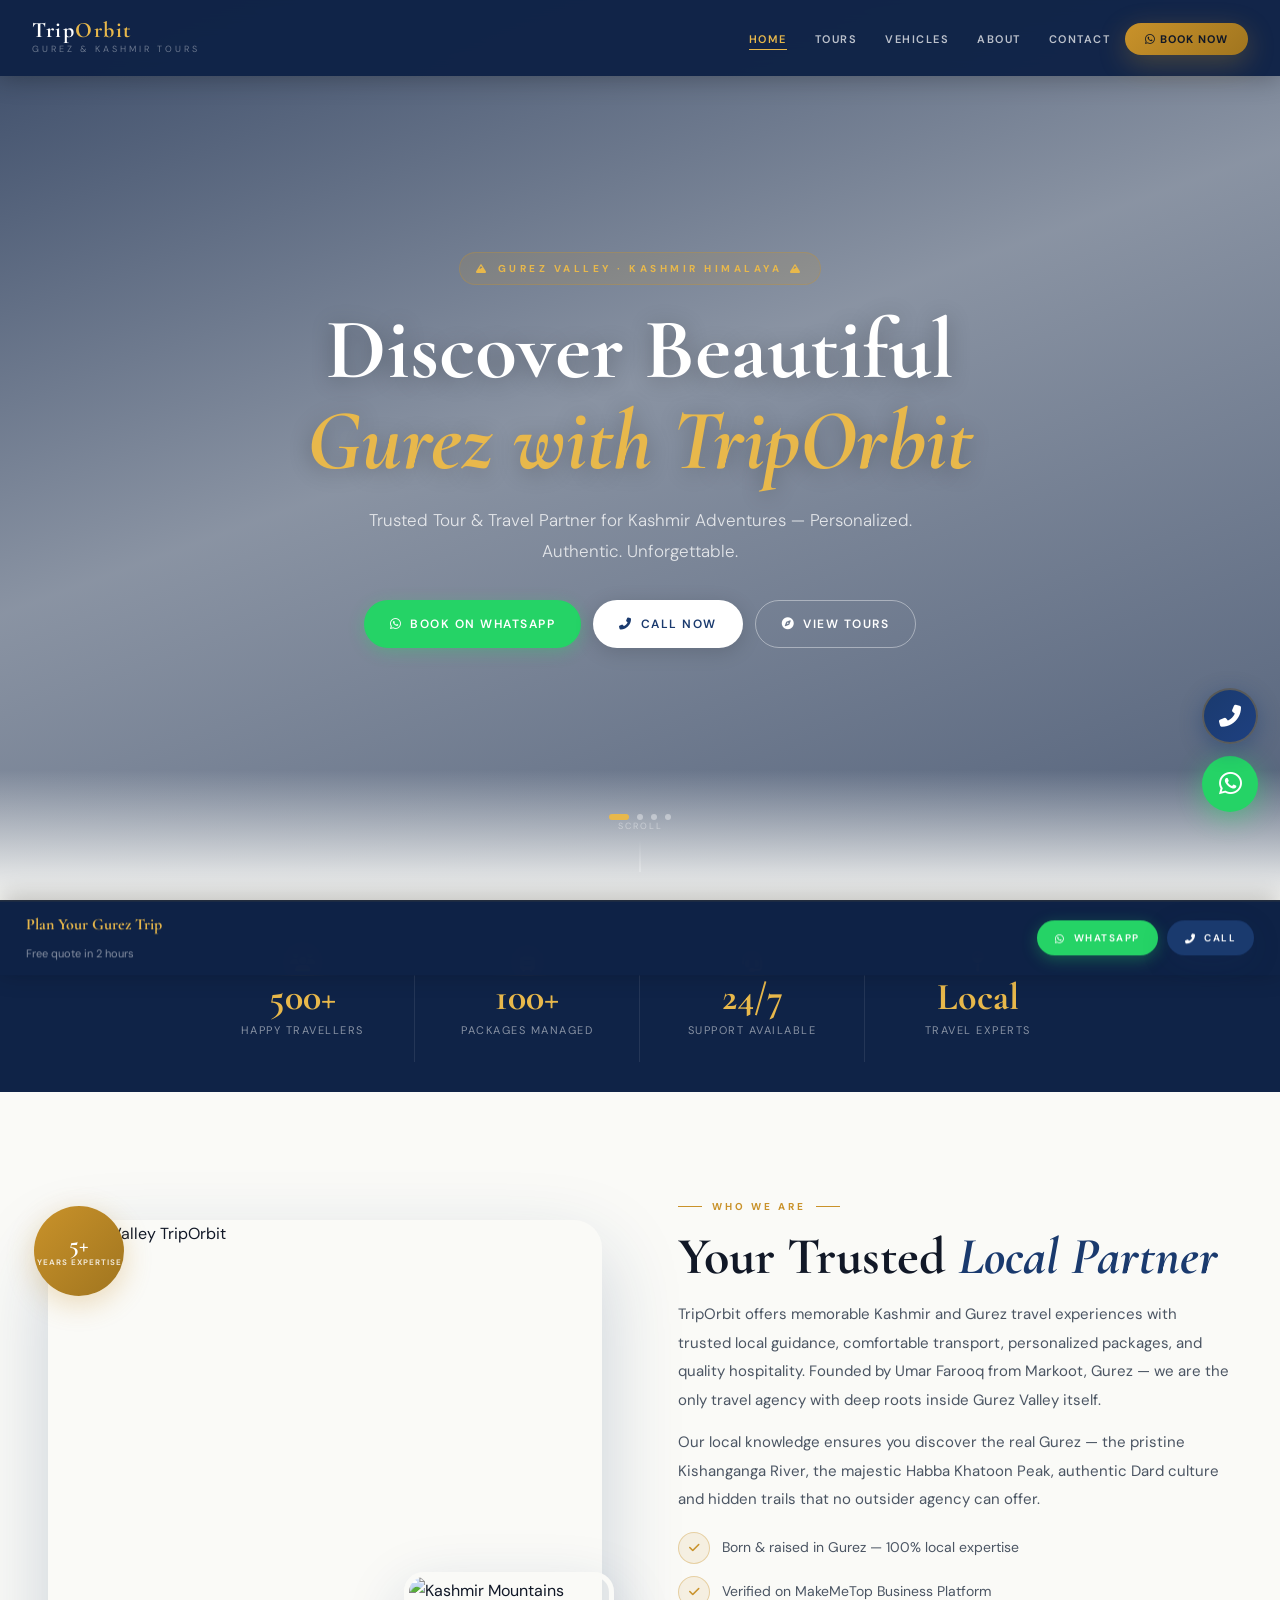
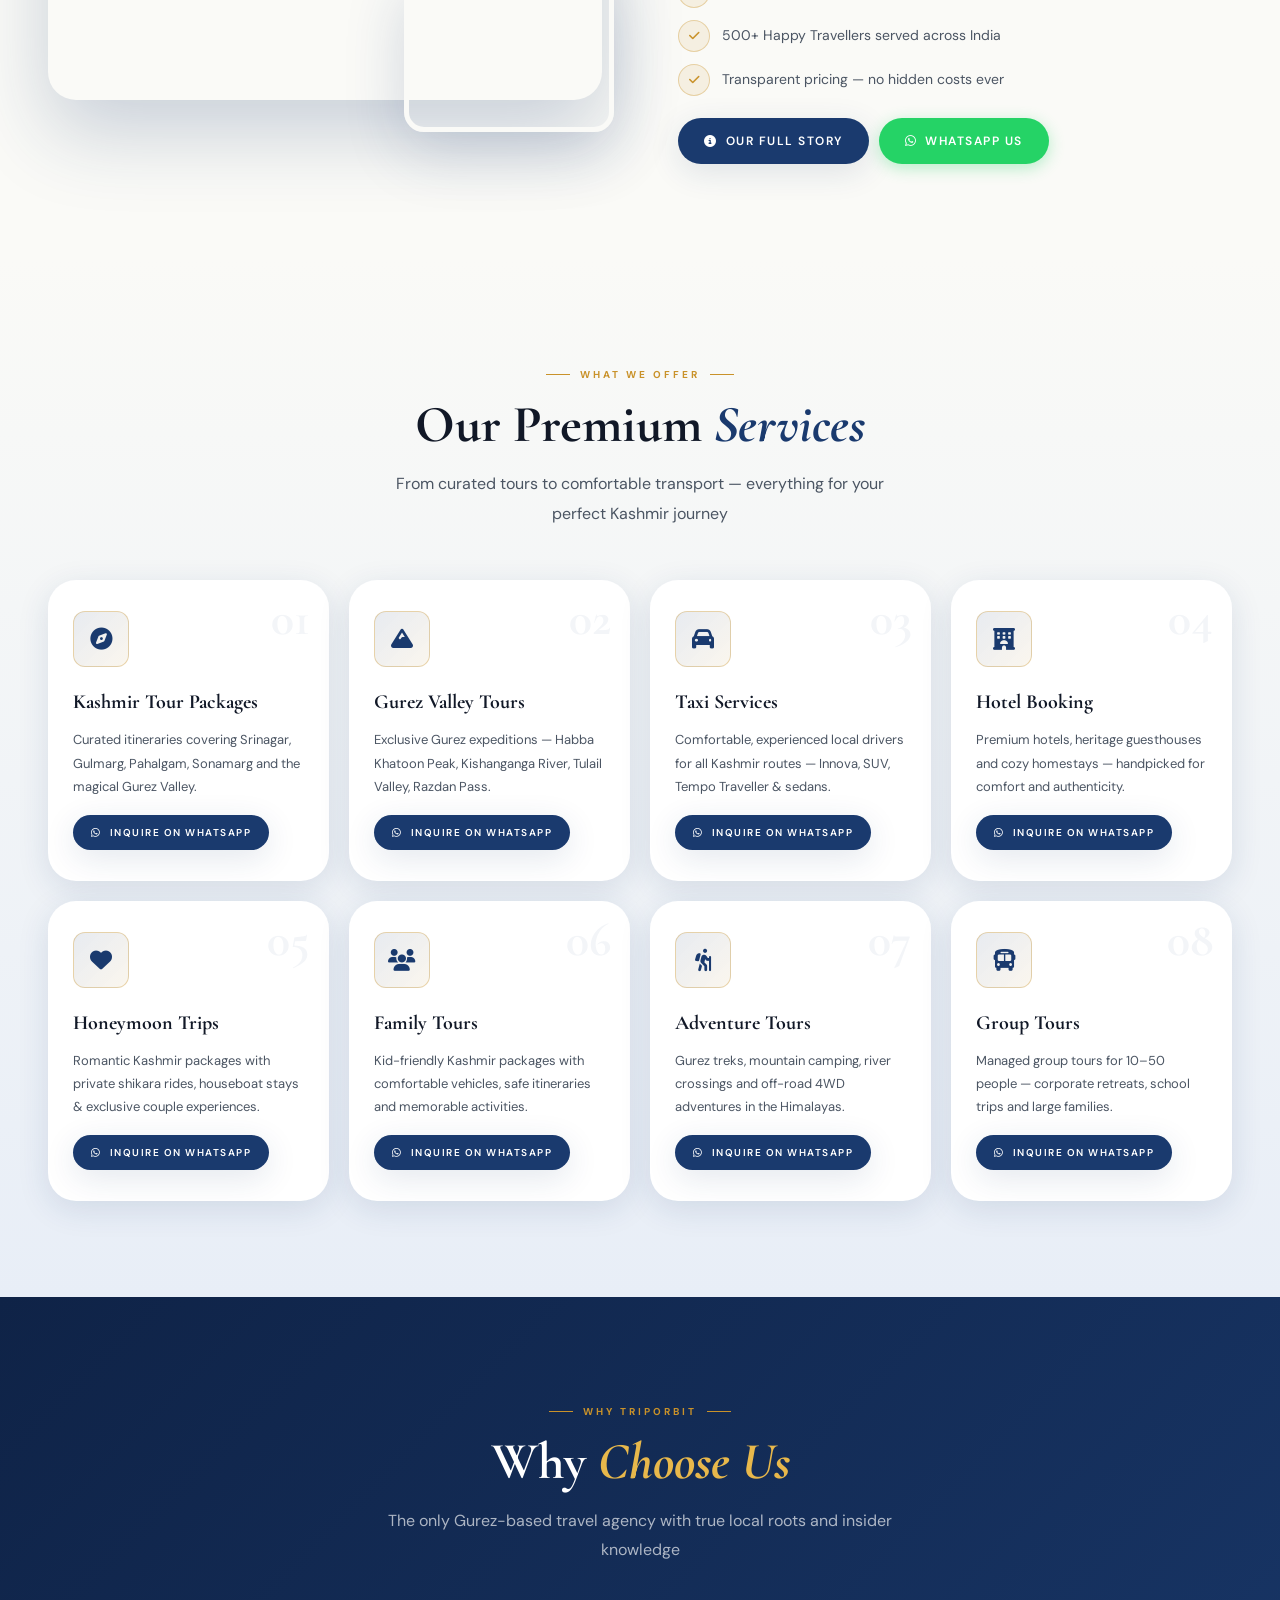
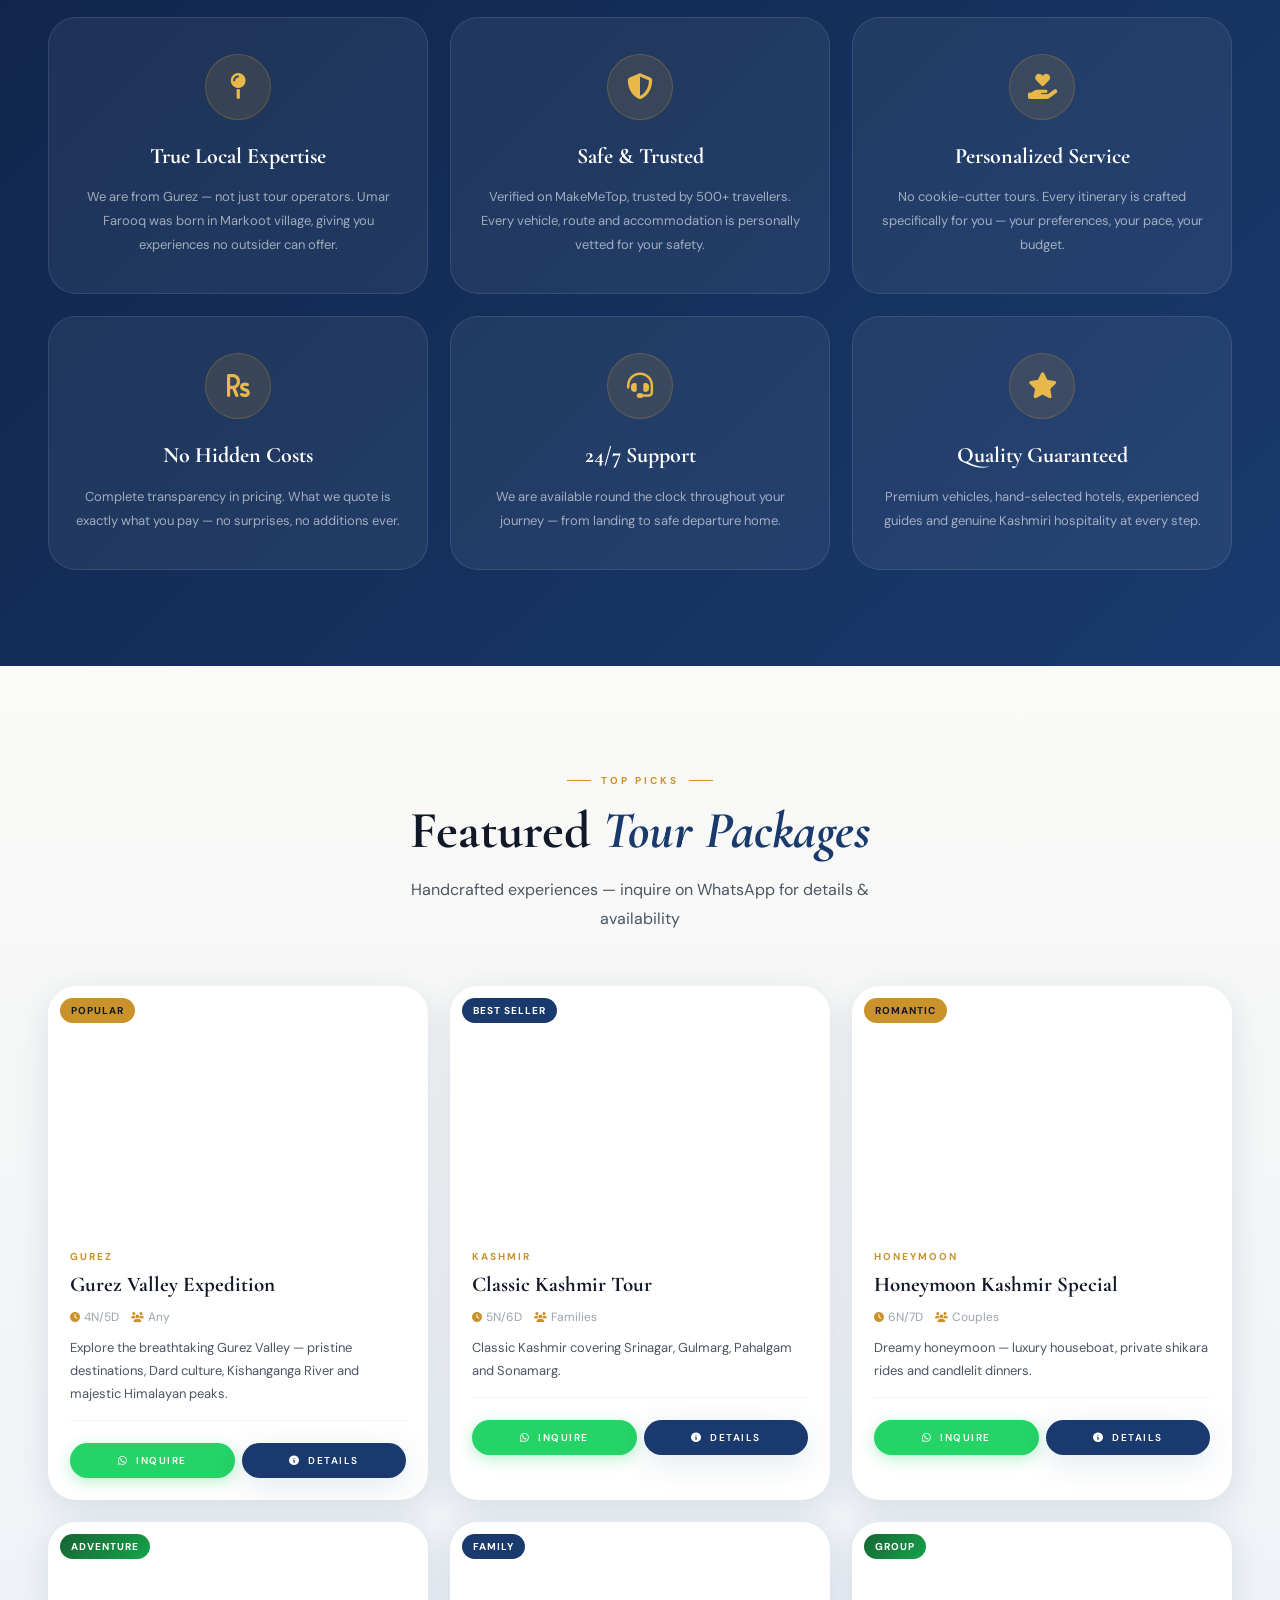
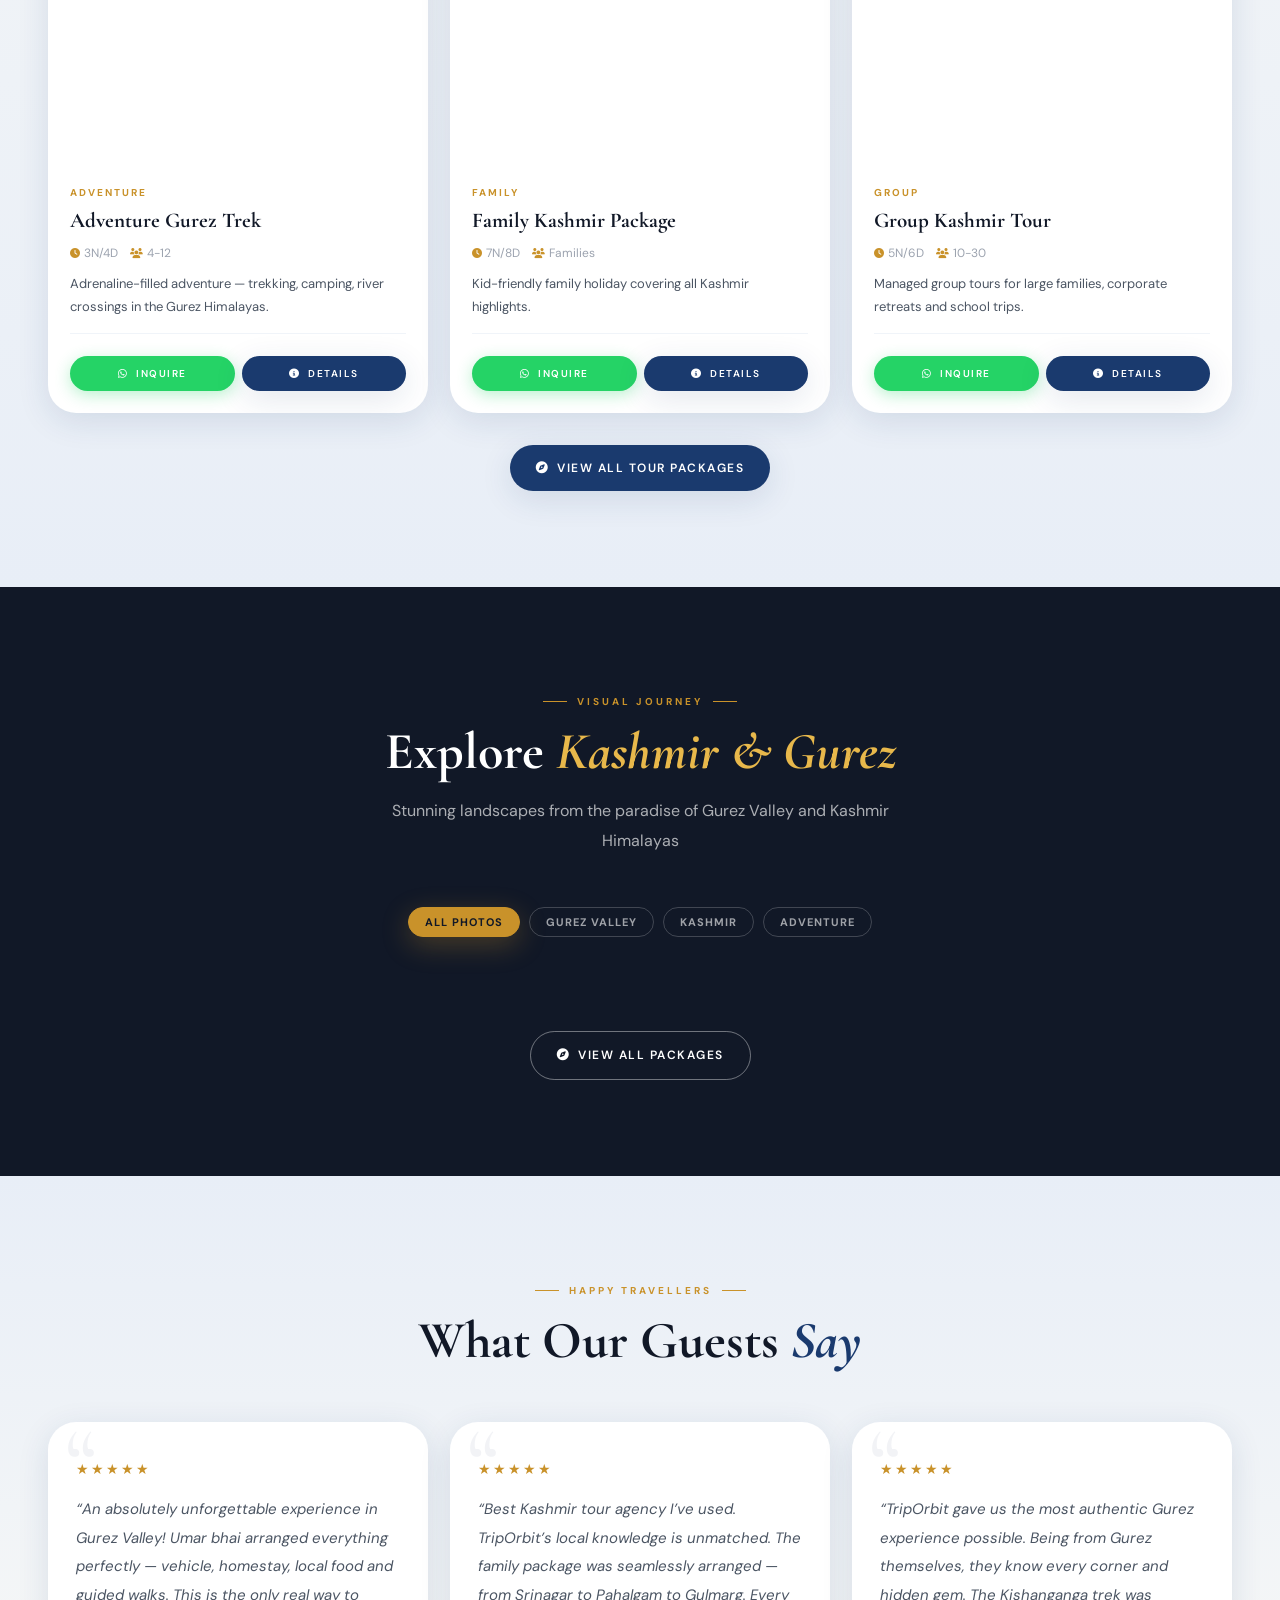
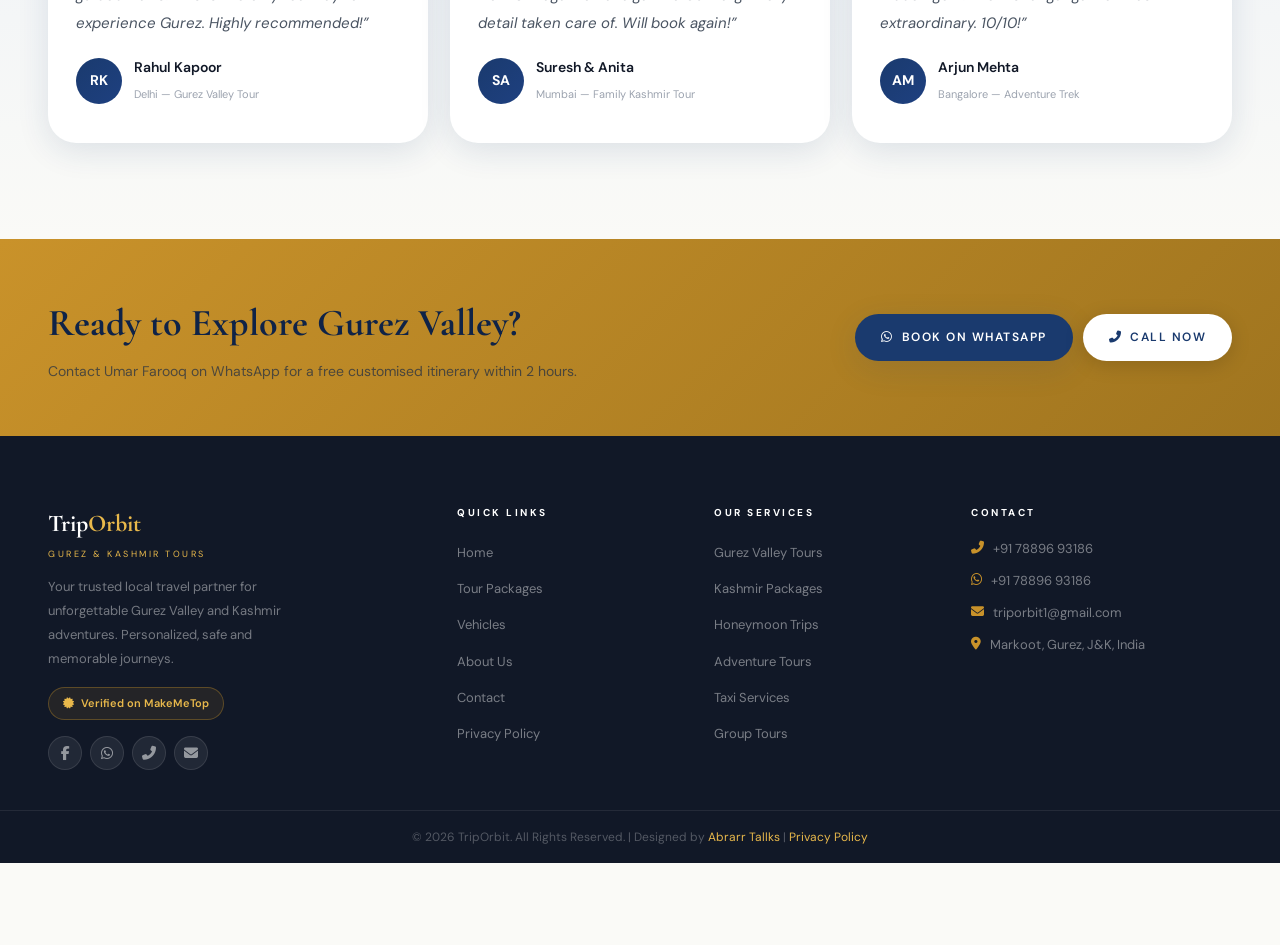
==== commit 94417365: "Update canonical link from trip-orbit.com to trip-orbit.in" ====
--- a/index.html
+++ b/index.html
@@ -2,10 +2,11 @@
 <html lang="en">
 <head>
 <meta charset="UTF-8"/>
+<meta name="google-site-verification" content="Ntysfg0REBd3hA26ln-rjFmcVP-S82gFwpLmCrUoVBM" />
 <meta name="viewport" content="width=device-width,initial-scale=1.0,viewport-fit=cover"/>
 <title>TripOrbit – Gurez Valley & Kashmir Tour Packages | Umar Farooq</title>
 <meta name="description" content="TripOrbit offers premium Gurez Valley and Kashmir tour packages, taxi services by Umar Farooq. Call +91 7889693186. Markoot, Gurez J&K."/>
-<link rel="canonical" href="https://trip-orbit.com"/>
+<link rel="canonical" href="https://trip-orbit.in"/>
 <meta property="og:title" content="TripOrbit – Gurez Valley & Kashmir Tour Packages | Umar Farooq"/>
 <meta property="og:description" content="TripOrbit offers premium Gurez Valley and Kashmir tour packages, taxi services by Umar Farooq. Call +91 7889693186. Markoot, Gurez J&K."/>
 <meta property="og:image" content="https://images.unsplash.com/photo-1626714638456-5f14c9427ad4?w=1200&q=80"/>
@@ -14,6 +15,7 @@
 <link href="https://fonts.googleapis.com/css2?family=Cormorant+Garamond:ital,wght@0,400;0,600;0,700;1,400;1,600&family=DM+Sans:wght@300;400;500;600;700&display=swap" rel="stylesheet"/>
 <link rel="stylesheet" href="https://cdnjs.cloudflare.com/ajax/libs/font-awesome/6.5.0/css/all.min.css"/>
 <link rel="stylesheet" href="style.css"/>
+  
 </head>
 <body><div id="pageLoader"><div class="loader-brand">Trip<span>Orbit</span></div><div class="loader-orbit"></div></div><nav id="nav" class="solid">
   <div class="nav-wrap">
@@ -34,10 +36,10 @@
 </nav>
 <!-- HERO -->
 <section class="hero" id="home">
-  <div class="h-slide on" style="position:absolute;inset:0;background:url('https://images.unsplash.com/photo-1626714638456-5f14c9427ad4?w=1800&q=90') center 35%/cover;transition:opacity 1.4s ease"></div>
-  <div class="h-slide" style="position:absolute;inset:0;background:url('https://images.unsplash.com/photo-1506905925346-21bda4d32df4?w=1800&q=90') center/cover;opacity:0;transition:opacity 1.4s ease"></div>
-  <div class="h-slide" style="position:absolute;inset:0;background:url('https://images.unsplash.com/photo-1591649462430-c88aeea56a4f?w=1800&q=90') center/cover;opacity:0;transition:opacity 1.4s ease"></div>
-  <div class="h-slide" style="position:absolute;inset:0;background:url('https://images.unsplash.com/photo-1692287731328-58f55e8950cd?w=1800&q=90') center/cover;opacity:0;transition:opacity 1.4s ease"></div>
+  <div class="h-slide on" style="position:absolute;inset:0;background:url('https://images.unsplash.com/photo-1566837497312-7be7830ae9b1?q=80&w=1074&auto=format&fit=crop&ixlib=rb-4.1.0&ixid=M3wxMjA3fDB8MHxwaG90by1wYWdlfHx8fGVufDB8fHx8fA%3D%3D=90') center 35%/cover;transition:opacity 1.4s ease"></div>
+  <div class="h-slide" style="position:absolute;inset:0;background:url('https://images.unsplash.com/photo-1609115452706-76f80756dbf0?q=80&w=1176&auto=format&fit=crop&ixlib=rb-4.1.0&ixid=M3wxMjA3fDB8MHxwaG90by1wYWdlfHx8fGVufDB8fHx8fA%3D%3D=90') center/cover;opacity:0;transition:opacity 1.4s ease"></div>
+  <div class="h-slide" style="position:absolute;inset:0;background:url('https://images.unsplash.com/photo-1644979623216-8229a2686299?q=80&w=1170&auto=format&fit=crop&ixlib=rb-4.1.0&ixid=M3wxMjA3fDB8MHxwaG90by1wYWdlfHx8fGVufDB8fHx8fA%3D%3D=90') center/cover;opacity:0;transition:opacity 1.4s ease"></div>
+  <div class="h-slide" style="position:absolute;inset:0;background:url('https://images.unsplash.com/photo-1644970149898-8bfa995e54b7?q=80&w=1170&auto=format&fit=crop&ixlib=rb-4.1.0&ixid=M3wxMjA3fDB8MHxwaG90by1wYWdlfHx8fGVufDB8fHx8fA%3D%3D=90') center/cover;opacity:0;transition:opacity 1.4s ease"></div>
   <div class="hero-ov"></div>
   <div class="hero-bot"></div>
   <div class="hero-cnt">
@@ -75,8 +77,8 @@
   <div class="wrap">
     <div class="about-grid">
       <div class="about-imgs rvl">
-        <div class="about-main"><img src="https://images.unsplash.com/photo-1626714638456-5f14c9427ad4?w=800&q=85" alt="Gurez Valley TripOrbit" loading="lazy"/></div>
-        <div class="about-sm"><img src="https://images.unsplash.com/photo-1506905925346-21bda4d32df4?w=400&q=80" alt="Kashmir Mountains" loading="lazy"/></div>
+        <div class="about-main"><img src="https://images.unsplash.com/photo-1590030951421-70ef3d705755?q=80&w=764&auto=format&fit=crop&ixlib=rb-4.1.0&ixid=M3wxMjA3fDB8MHxwaG90by1wYWdlfHx8fGVufDB8fHx8fA%3D%3D=85" alt="Gurez Valley TripOrbit" loading="lazy"/></div>
+        <div class="about-sm"><img src="https://images.unsplash.com/photo-1584732200355-486a95263014?q=80&w=1170&auto=format&fit=crop&ixlib=rb-4.1.0&ixid=M3wxMjA3fDB8MHxwaG90by1wYWdlfHx8fGVufDB8fHx8fA%3D%3D=80" alt="Kashmir Mountains" loading="lazy"/></div>
         <div class="about-badge"><span class="about-badge-n">5+</span><span class="about-badge-t">Years Expertise</span></div>
       </div>
       <div class="rvr">
@@ -277,4 +279,4 @@
 </div>
 <script src="script.js"></script>
 </body>
-</html>+</html>
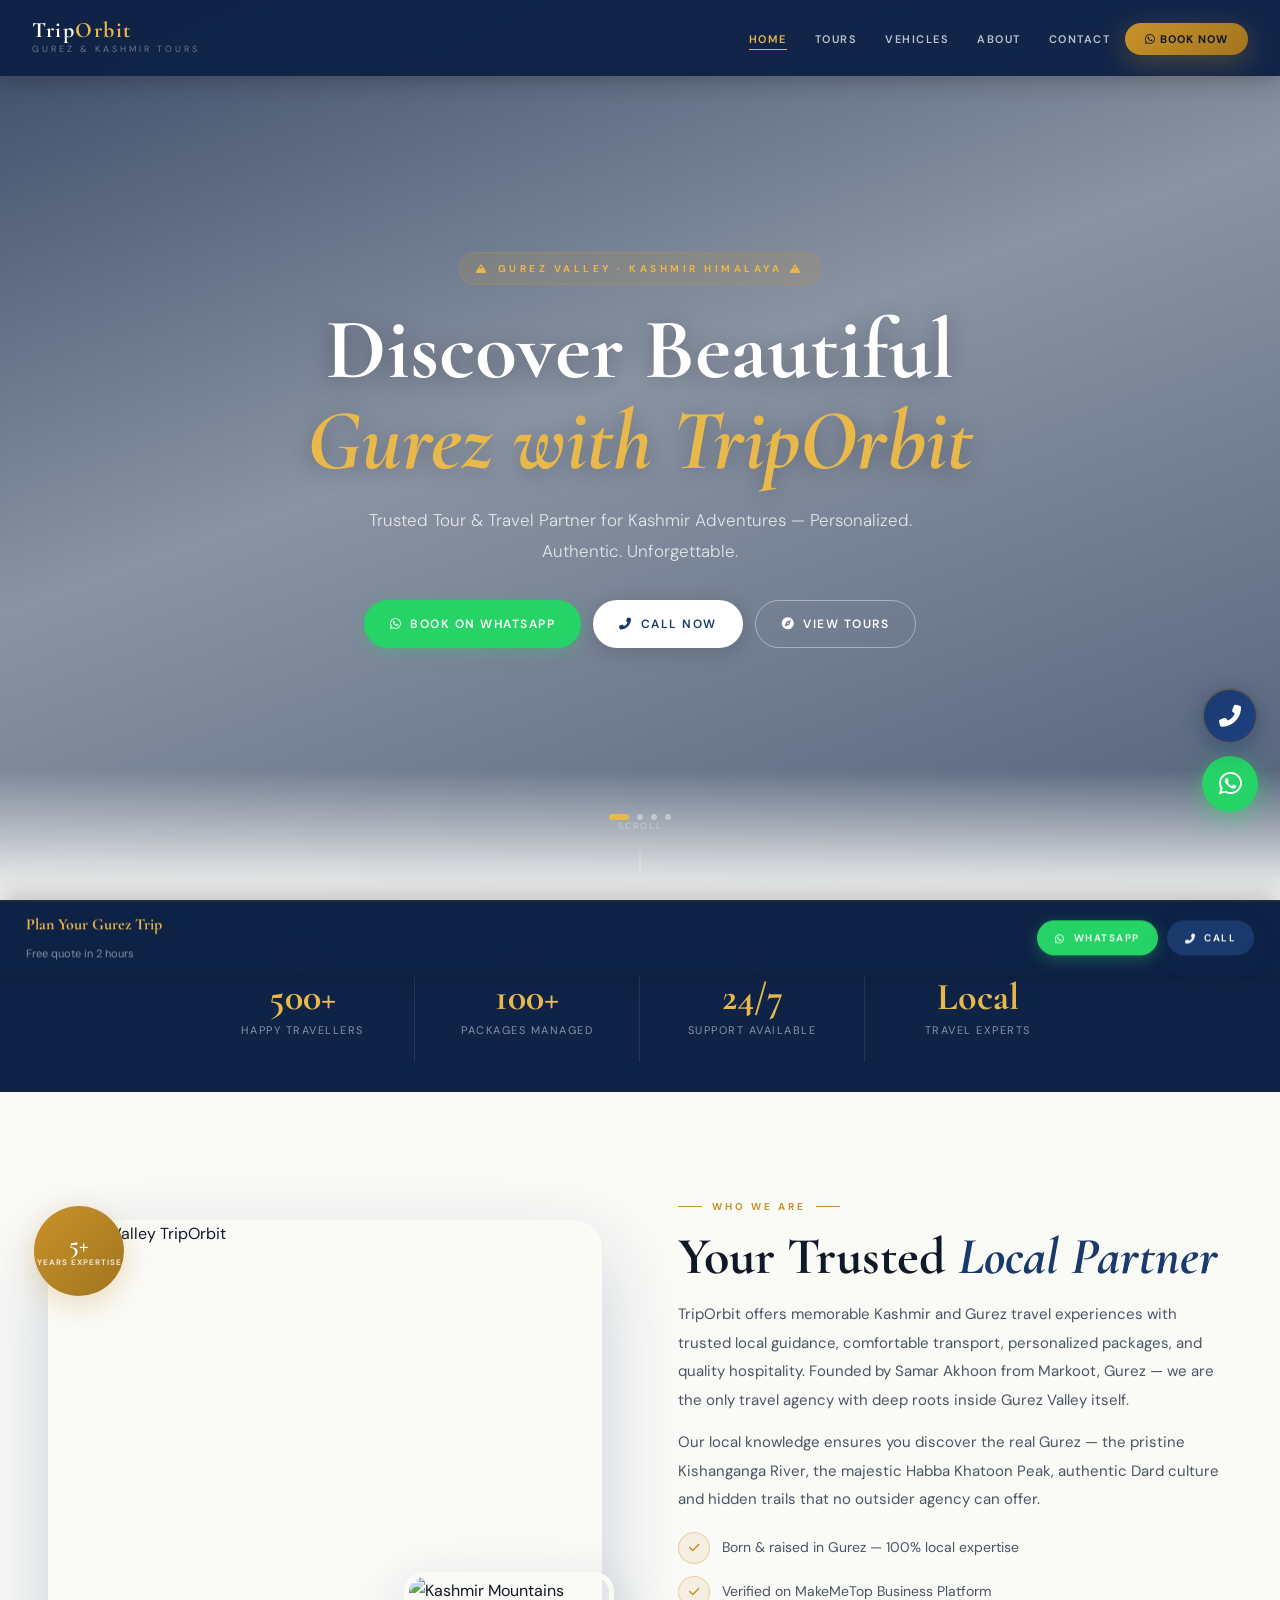
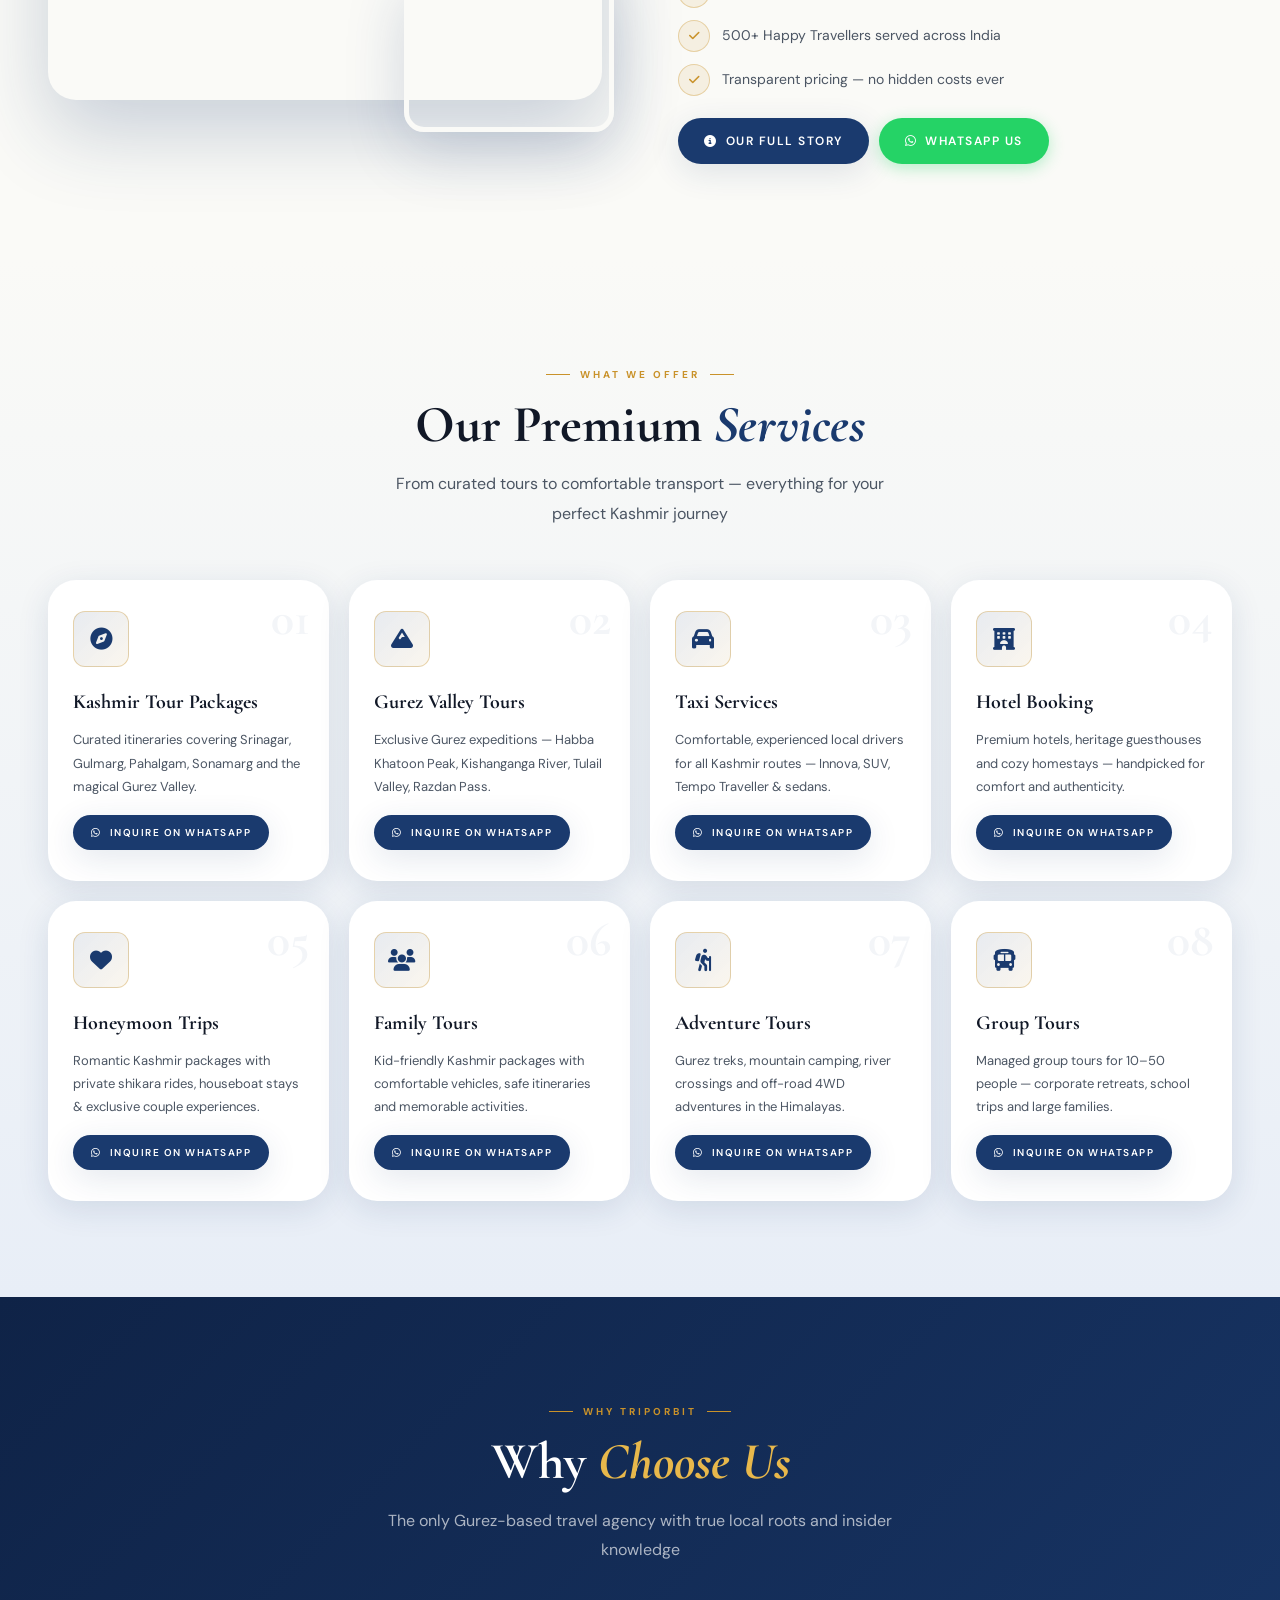
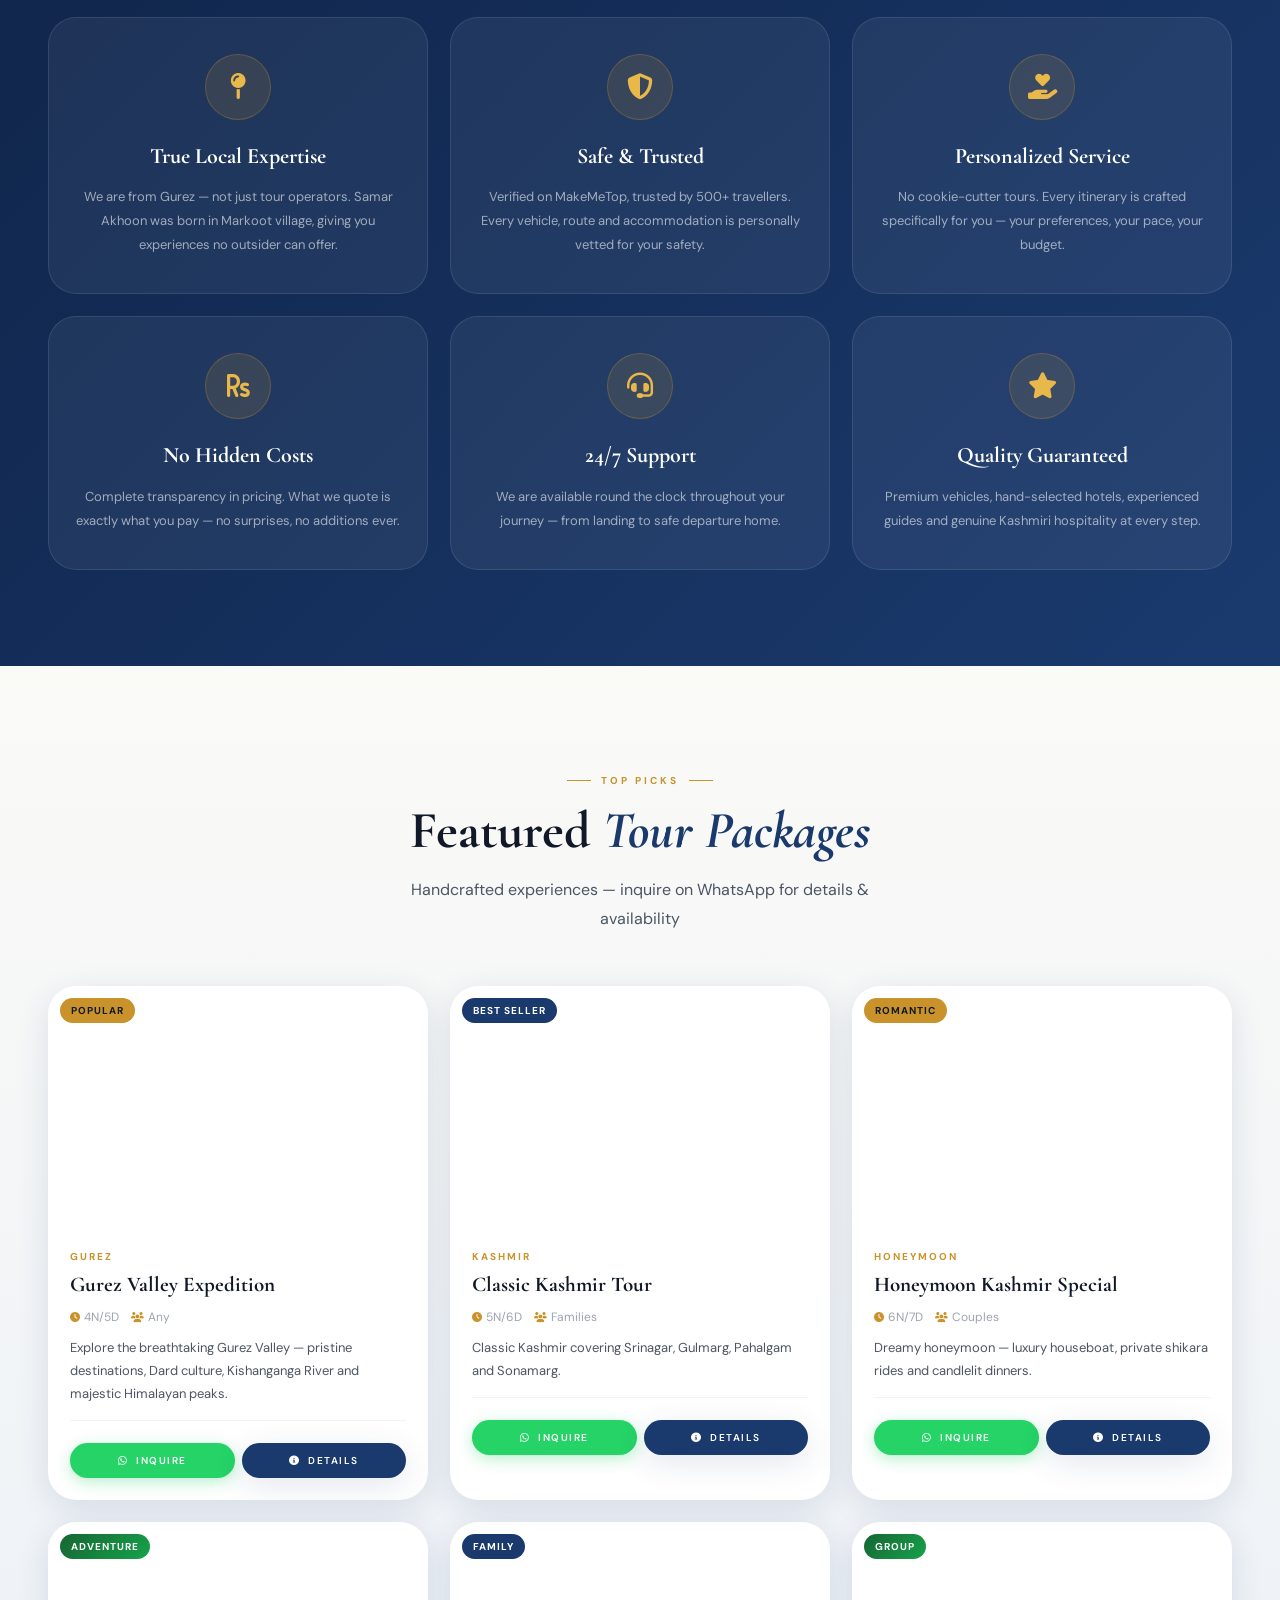
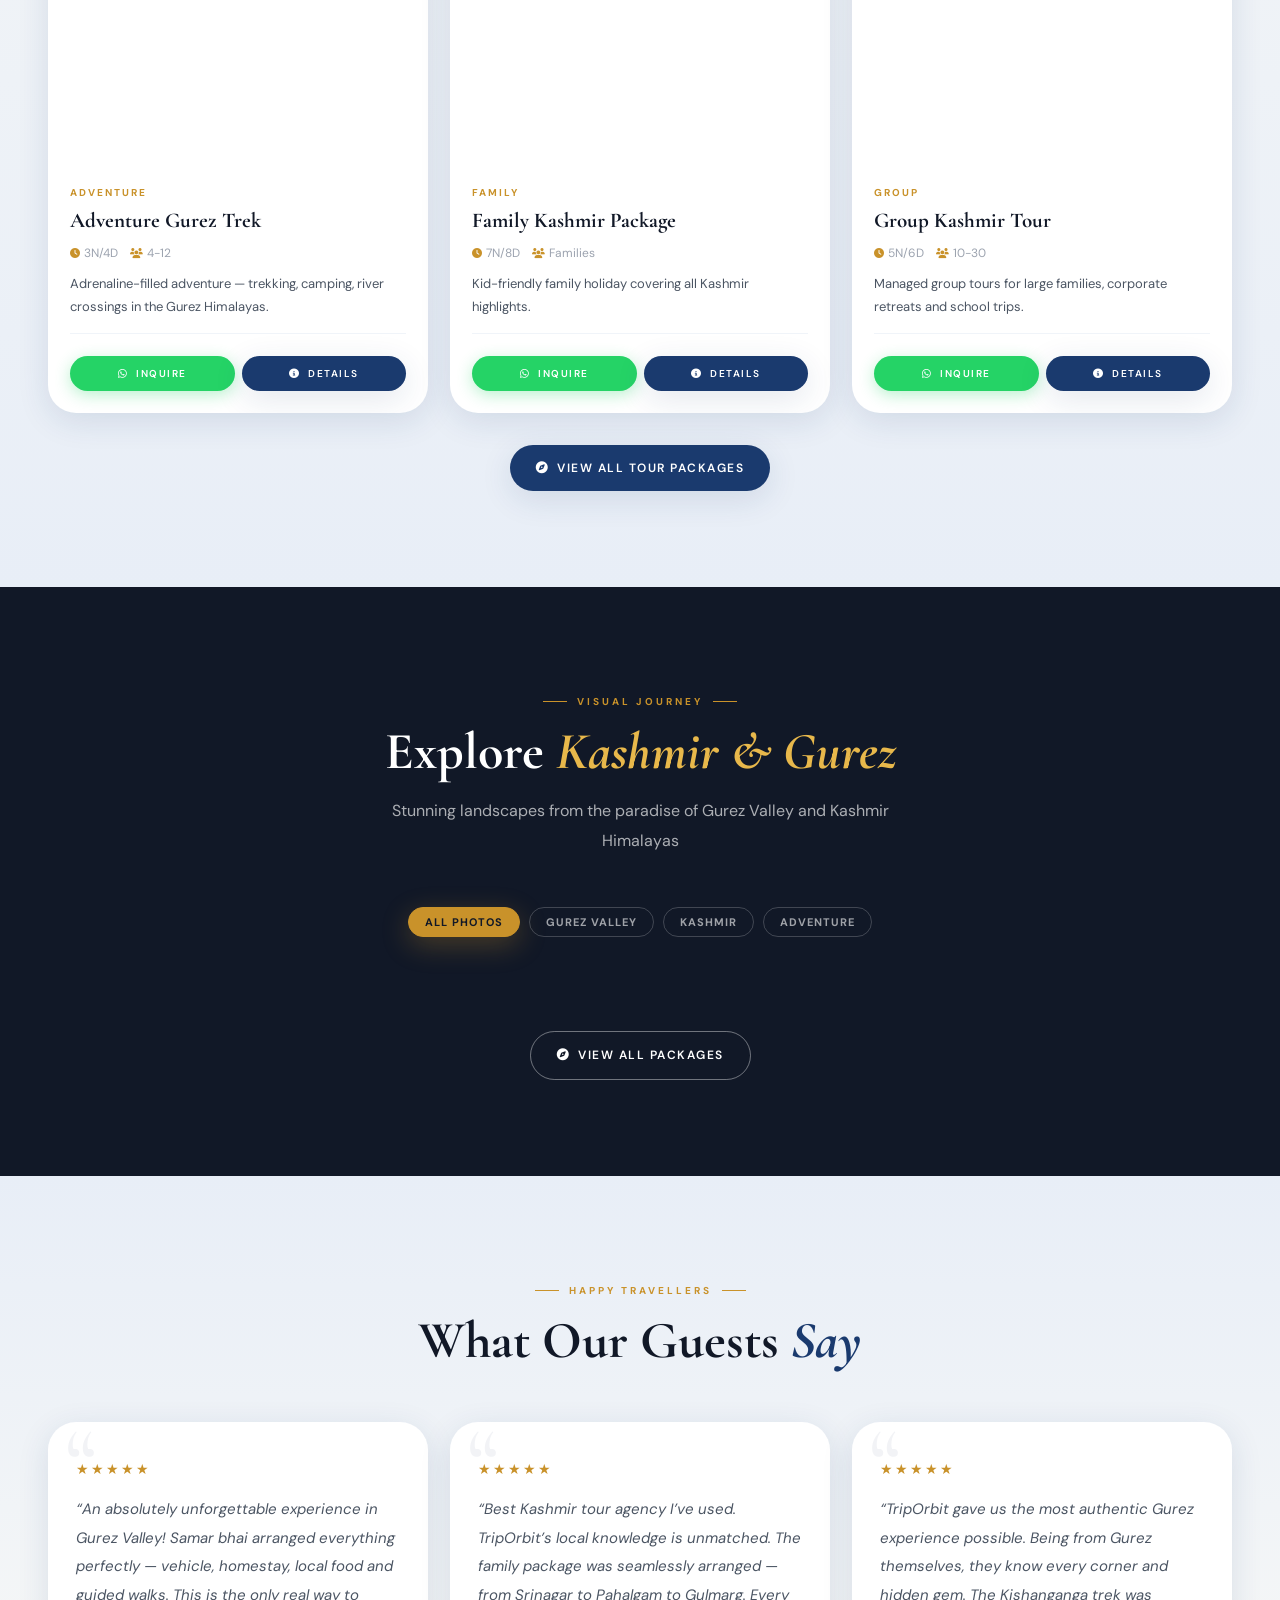
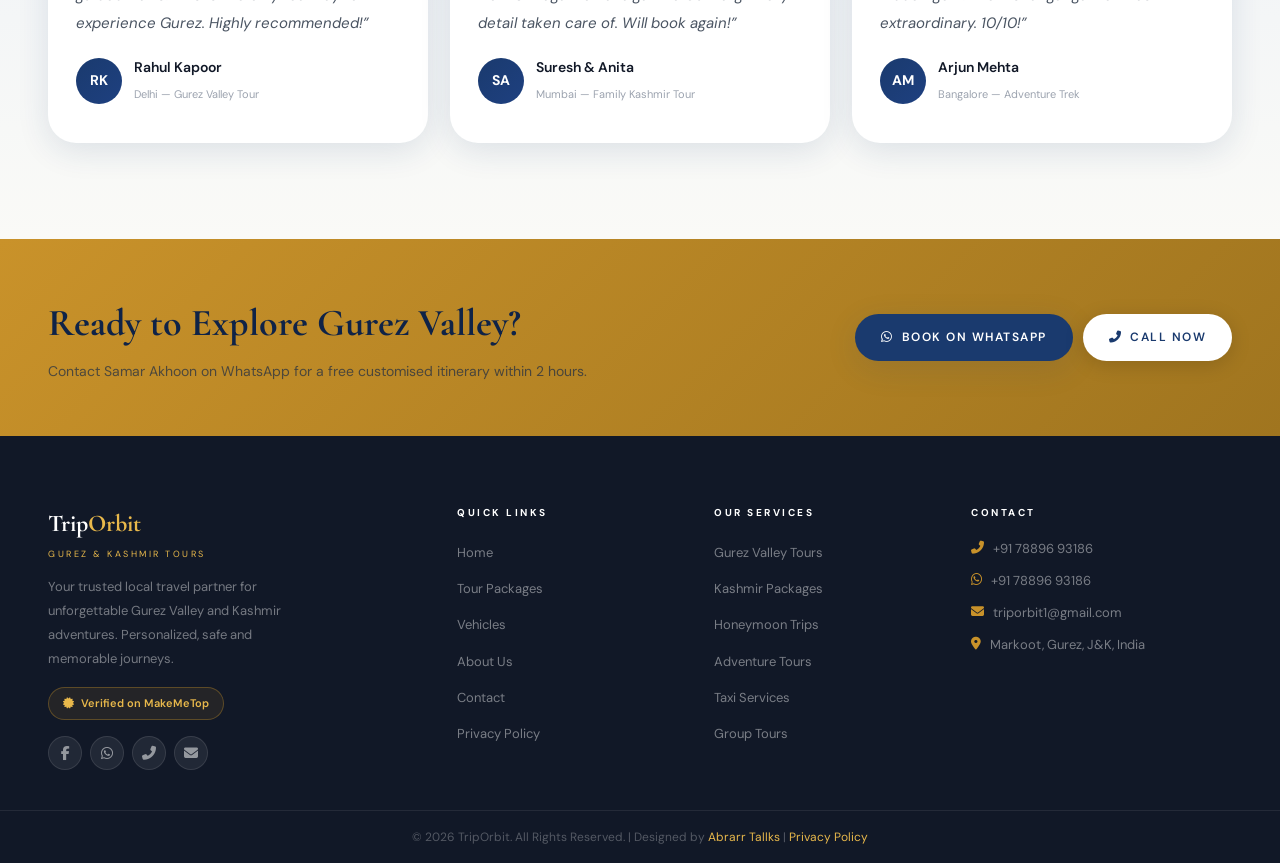
==== commit c2124f74: "Add files via upload" ====
--- a/index.html
+++ b/index.html
@@ -4,11 +4,11 @@
 <meta charset="UTF-8"/>
 <meta name="google-site-verification" content="Ntysfg0REBd3hA26ln-rjFmcVP-S82gFwpLmCrUoVBM" />
 <meta name="viewport" content="width=device-width,initial-scale=1.0,viewport-fit=cover"/>
-<title>TripOrbit – Gurez Valley & Kashmir Tour Packages | Umar Farooq</title>
-<meta name="description" content="TripOrbit offers premium Gurez Valley and Kashmir tour packages, taxi services by Umar Farooq. Call +91 7889693186. Markoot, Gurez J&K."/>
+<title>TripOrbit – Gurez Valley & Kashmir Tour Packages | Samar Akhoon</title>
+<meta name="description" content="TripOrbit offers premium Gurez Valley and Kashmir tour packages, taxi services by Samar Akhoon. Call +91 7889693186. Markoot, Gurez J&K."/>
 <link rel="canonical" href="https://trip-orbit.in"/>
-<meta property="og:title" content="TripOrbit – Gurez Valley & Kashmir Tour Packages | Umar Farooq"/>
-<meta property="og:description" content="TripOrbit offers premium Gurez Valley and Kashmir tour packages, taxi services by Umar Farooq. Call +91 7889693186. Markoot, Gurez J&K."/>
+<meta property="og:title" content="TripOrbit – Gurez Valley & Kashmir Tour Packages | Samar Akhoon"/>
+<meta property="og:description" content="TripOrbit offers premium Gurez Valley and Kashmir tour packages, taxi services by Samar Akhoon. Call +91 7889693186. Markoot, Gurez J&K."/>
 <meta property="og:image" content="https://images.unsplash.com/photo-1626714638456-5f14c9427ad4?w=1200&q=80"/>
 <link rel="icon" type="image/png" href="favicon.png"/>
 <link rel="preconnect" href="https://fonts.googleapis.com"/>
@@ -84,7 +84,7 @@
       <div class="rvr">
         <div class="lbl">Who We Are</div>
         <h2 class="ttl">Your Trusted <em>Local Partner</em></h2>
-        <p style="font-size:clamp(13px,2vw,15px);color:var(--text2);line-height:1.9;margin-bottom:14px">TripOrbit offers memorable Kashmir and Gurez travel experiences with trusted local guidance, comfortable transport, personalized packages, and quality hospitality. Founded by Umar Farooq from Markoot, Gurez &mdash; we are the only travel agency with deep roots inside Gurez Valley itself.</p>
+        <p style="font-size:clamp(13px,2vw,15px);color:var(--text2);line-height:1.9;margin-bottom:14px">TripOrbit offers memorable Kashmir and Gurez travel experiences with trusted local guidance, comfortable transport, personalized packages, and quality hospitality. Founded by Samar Akhoon from Markoot, Gurez &mdash; we are the only travel agency with deep roots inside Gurez Valley itself.</p>
         <p style="font-size:clamp(13px,2vw,15px);color:var(--text2);line-height:1.9;margin-bottom:18px">Our local knowledge ensures you discover the real Gurez &mdash; the pristine Kishanganga River, the majestic Habba Khatoon Peak, authentic Dard culture and hidden trails that no outsider agency can offer.</p>
         <div class="about-hl"><i class="fas fa-check"></i> Born &amp; raised in Gurez &mdash; 100% local expertise</div>
         <div class="about-hl"><i class="fas fa-check"></i> Verified on MakeMeTop Business Platform</div>
@@ -129,7 +129,7 @@
       <p class="sub-txt lt">The only Gurez-based travel agency with true local roots and insider knowledge</p>
     </div>
     <div class="why-grid">
-      <div class="why-card rv"><div class="why-ico"><i class="fas fa-map-pin"></i></div><h3>True Local Expertise</h3><p>We are from Gurez &mdash; not just tour operators. Umar Farooq was born in Markoot village, giving you experiences no outsider can offer.</p></div>
+      <div class="why-card rv"><div class="why-ico"><i class="fas fa-map-pin"></i></div><h3>True Local Expertise</h3><p>We are from Gurez &mdash; not just tour operators. Samar Akhoon was born in Markoot village, giving you experiences no outsider can offer.</p></div>
       <div class="why-card rv"><div class="why-ico"><i class="fas fa-shield-alt"></i></div><h3>Safe &amp; Trusted</h3><p>Verified on MakeMeTop, trusted by 500+ travellers. Every vehicle, route and accommodation is personally vetted for your safety.</p></div>
       <div class="why-card rv"><div class="why-ico"><i class="fas fa-hand-holding-heart"></i></div><h3>Personalized Service</h3><p>No cookie-cutter tours. Every itinerary is crafted specifically for you &mdash; your preferences, your pace, your budget.</p></div>
       <div class="why-card rv"><div class="why-ico"><i class="fas fa-rupee-sign"></i></div><h3>No Hidden Costs</h3><p>Complete transparency in pricing. What we quote is exactly what you pay &mdash; no surprises, no additions ever.</p></div>
@@ -191,7 +191,7 @@
     <div class="testi-grid">
       <div class="testi-card rv">
         <div class="testi-stars">&#9733;&#9733;&#9733;&#9733;&#9733;</div>
-        <p>&ldquo;An absolutely unforgettable experience in Gurez Valley! Umar bhai arranged everything perfectly &mdash; vehicle, homestay, local food and guided walks. This is the only real way to experience Gurez. Highly recommended!&rdquo;</p>
+        <p>&ldquo;An absolutely unforgettable experience in Gurez Valley! Samar bhai arranged everything perfectly &mdash; vehicle, homestay, local food and guided walks. This is the only real way to experience Gurez. Highly recommended!&rdquo;</p>
         <div class="testi-auth"><div class="testi-av">RK</div><div><strong>Rahul Kapoor</strong><span>Delhi &mdash; Gurez Valley Tour</span></div></div>
       </div>
       <div class="testi-card rv">
@@ -212,7 +212,7 @@
 <div class="cta-strip">
   <div class="wrap">
     <div class="cta-inner">
-      <div><h2>Ready to Explore Gurez Valley?</h2><p>Contact Umar Farooq on WhatsApp for a free customised itinerary within 2 hours.</p></div>
+      <div><h2>Ready to Explore Gurez Valley?</h2><p>Contact Samar Akhoon on WhatsApp for a free customised itinerary within 2 hours.</p></div>
       <div class="cta-btns">
         <a href="https://wa.me/917889693186?text=Hi%20TripOrbit!%20I%20want%20to%20enquire%20about%20a%20Kashmir%2FGurez%20trip." target="_blank" class="btn btn-royal"><i class="fab fa-whatsapp"></i> Book on WhatsApp</a>
         <a href="tel:+917889693186" class="btn btn-white"><i class="fas fa-phone-alt"></i> Call Now</a>
